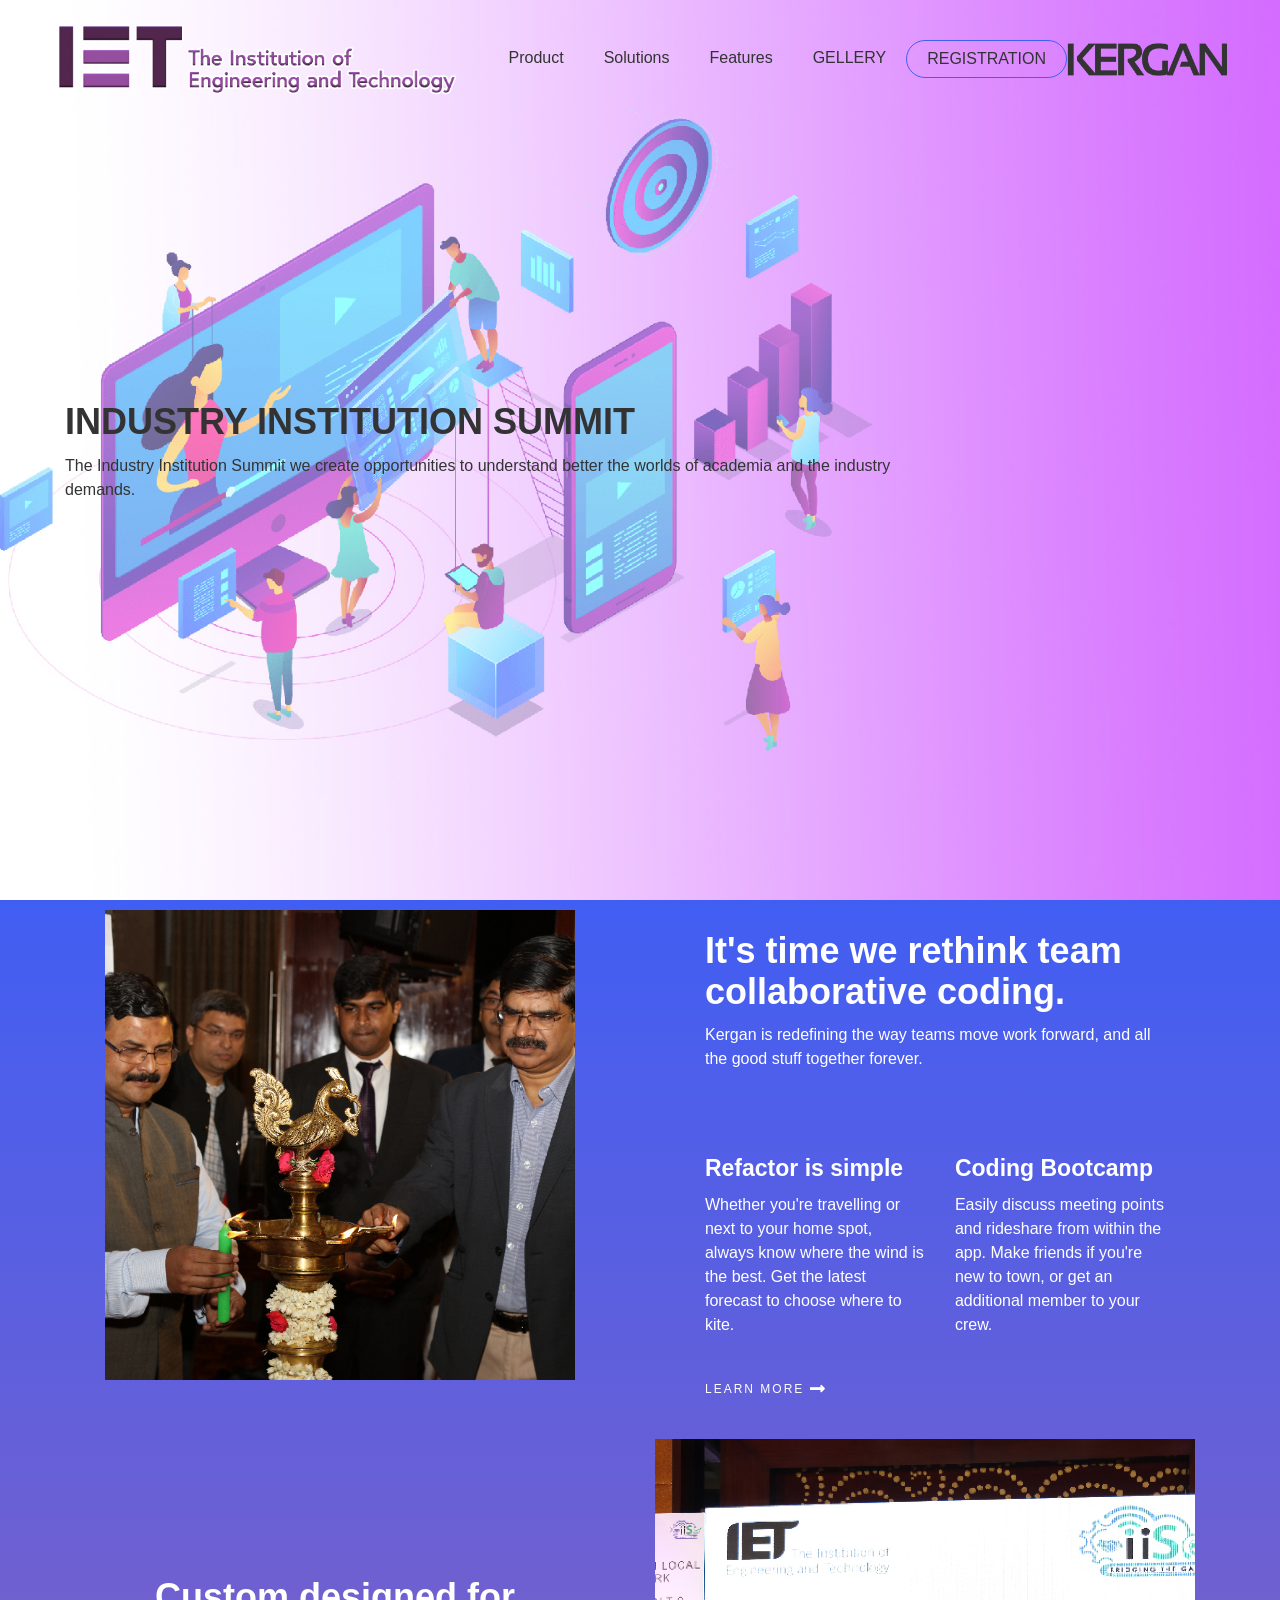
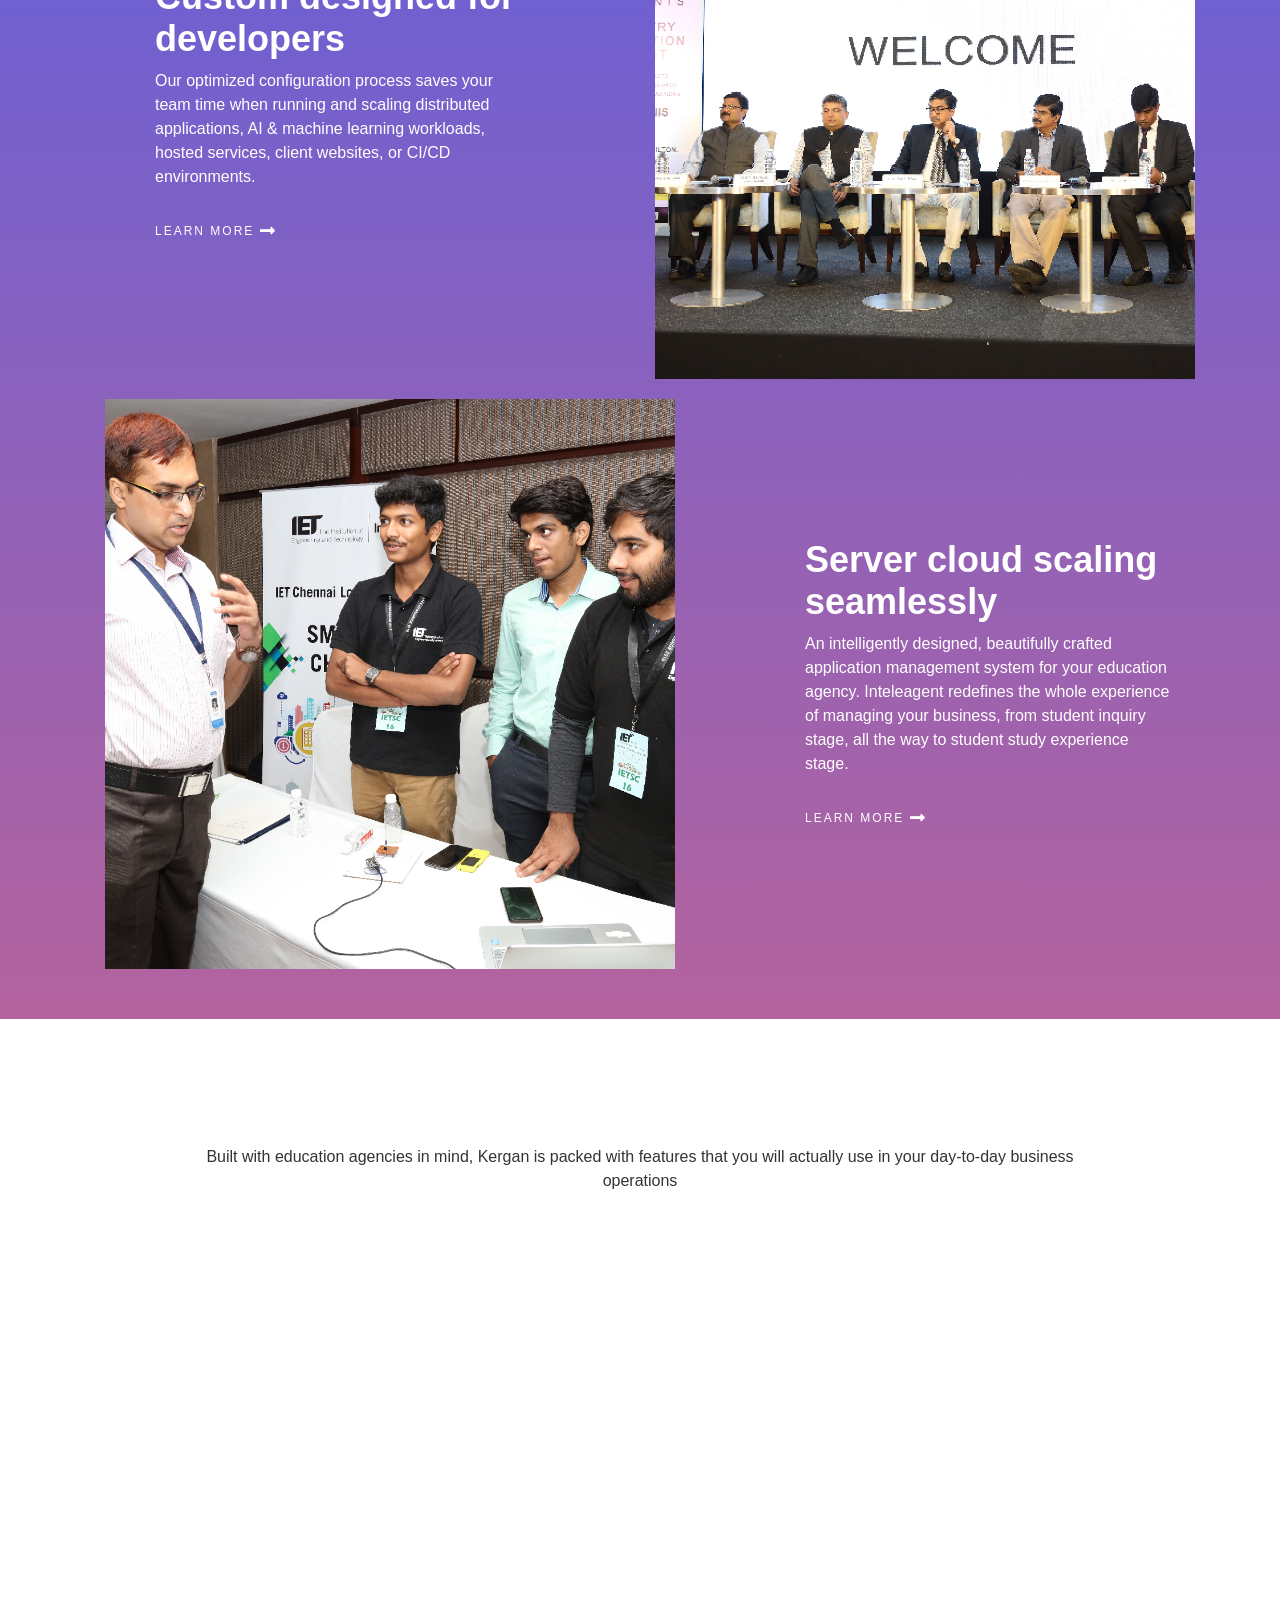
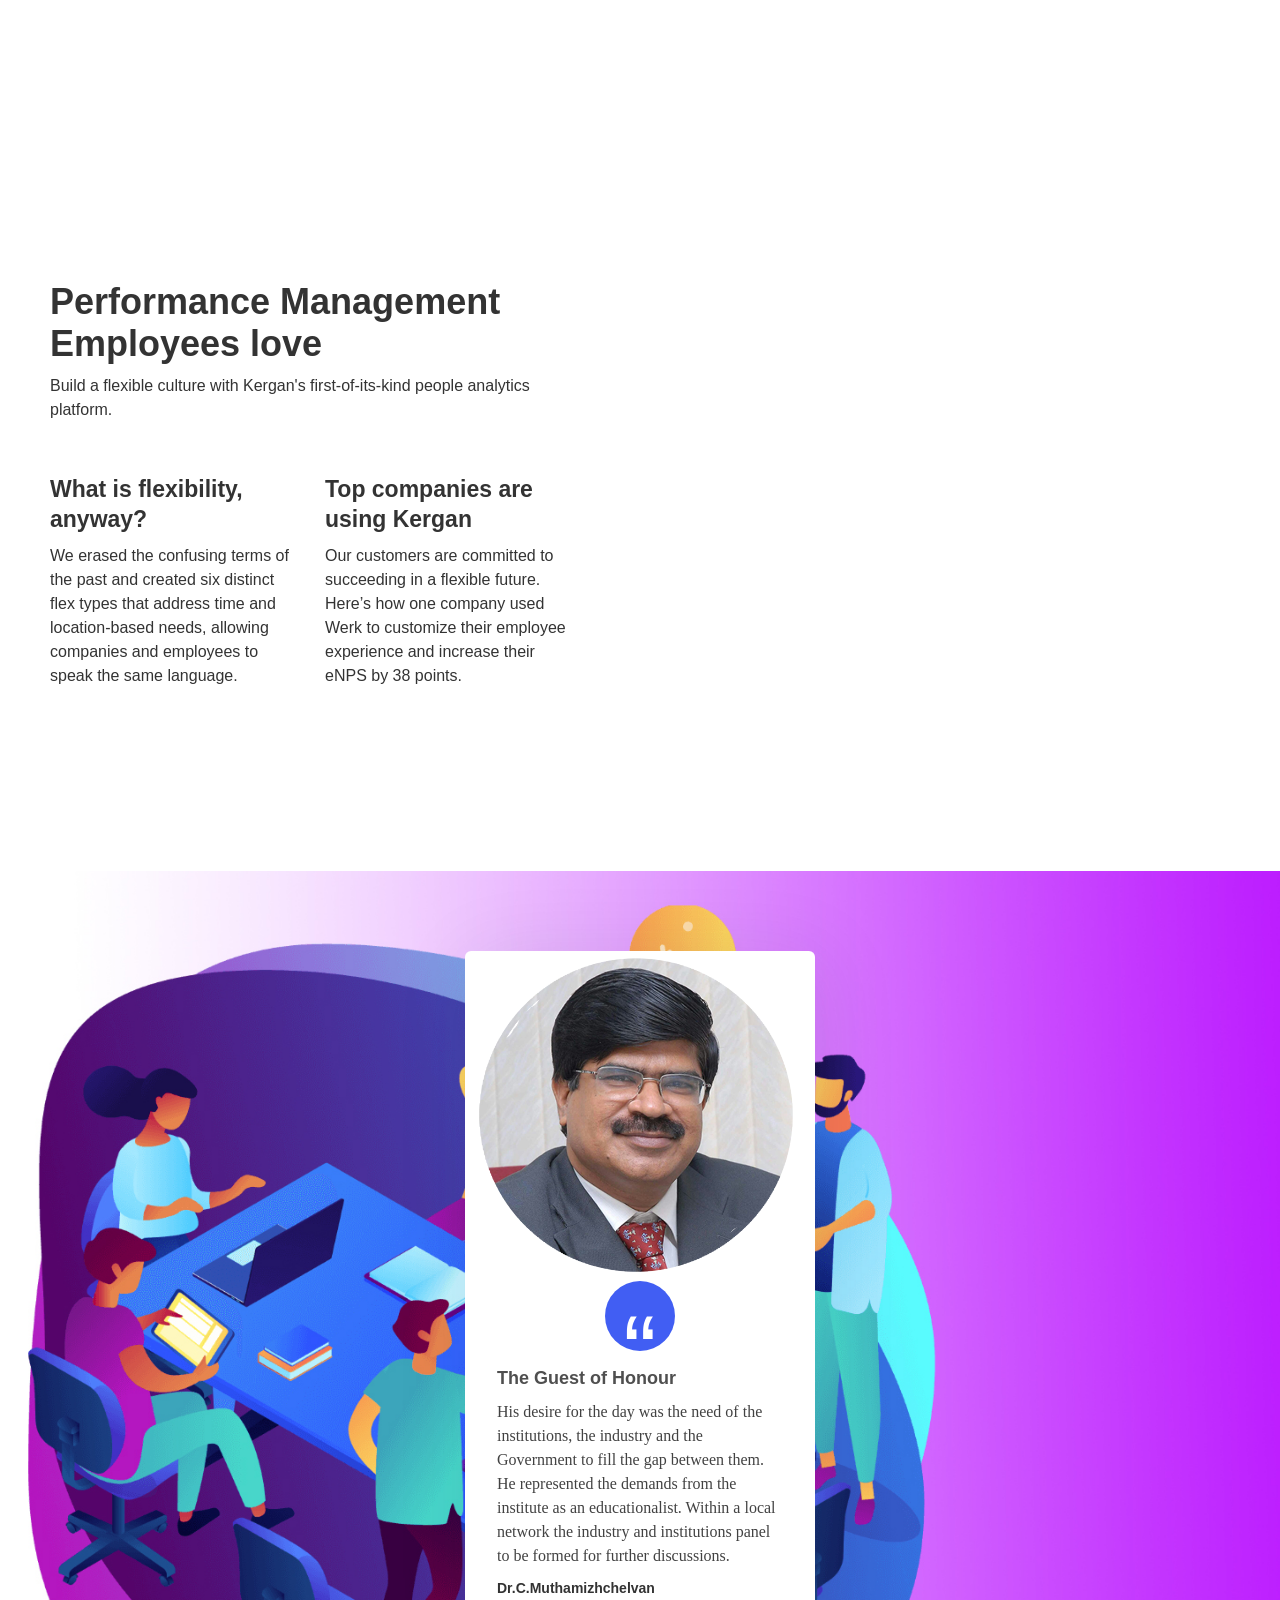
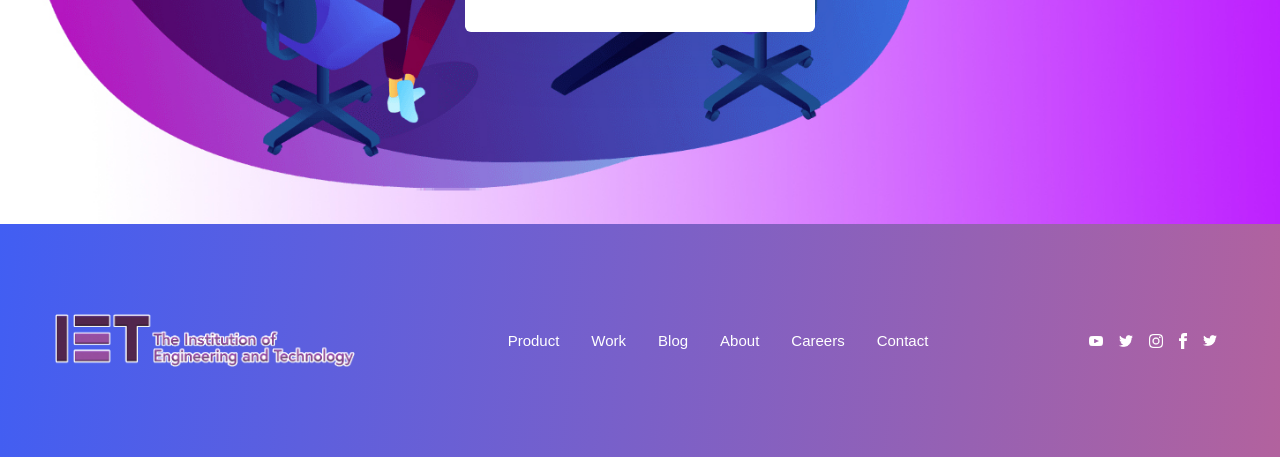
==== index.html @ 94b231b3 "first commit" ====
<!DOCTYPE html>

<html data-wf-page="5cd61efa8463a508d5af72ae" data-wf-site="5cd2467915a5c14bc27b77af">
<head>
  <meta charset="utf-8">
  <title>IIS</title>
  <meta content="Home II" property="og:title">
  <meta content="width=device-width, initial-scale=1" name="viewport">
  <meta name="description" content="Premium Onepage Theme">
  <meta name="keywords" content="Some keywords that best describes your site">
  <link href="css/normalize.css" rel="stylesheet" type="text/css">
  <link href="css/detheme.css" rel="stylesheet" type="text/css">
  <link href="css/kergan.detheme.css" rel="stylesheet" type="text/css">
  <script src="https://ajax.googleapis.com/ajax/libs/webfont/1.6.26/webfont.js" type="text/javascript"></script>
  <script type="text/javascript">WebFont.load({  google: {    families: ["Vollkorn:400,400italic,700,700italic","Montserrat:100,100italic,200,200italic,300,300italic,400,400italic,500,500italic,600,600italic,700,700italic,800,800italic,900,900italic","Merriweather:300,300italic,400,400italic,700,700italic,900,900italic","PT Sans:400,400italic,700,700italic","Roboto:regular,900"]  }});</script>
  <!-- [if lt IE 9]><script src="https://cdnjs.cloudflare.com/ajax/libs/html5shiv/3.7.3/html5shiv.min.js" type="text/javascript"></script><![endif] -->
  <script type="text/javascript">!function(o,c){var n=c.documentElement,t=" w-mod-";n.className+=t+"js",("ontouchstart"in o||o.DocumentTouch&&c instanceof DocumentTouch)&&(n.className+=t+"touch")}(window,document);</script>
  <link href="https://daks2k3a4ib2z.cloudfront.net/img/favicon.ico" rel="shortcut icon" type="image/x-icon">
  <link href="https://daks2k3a4ib2z.cloudfront.net/img/webclip.png" rel="apple-touch-icon">
</head>
<body class="body">
  <div data-collapse="medium" data-animation="default" data-duration="400" class="nav-bar w-nav">
    <div class="wrapper navbar-2 w-container">
      <div class="div-block-8"><a href="#" class="nav-logo-2 w-inline-block"><img src="images/IET.png" width="400" alt=""></a></div>
      <nav role="navigation" class="nav-menu-2 w-nav-menu"><a href="#product" class="nav-link-2 w-nav-link">Product</a><a href="#Solutions" class="nav-link-2 w-nav-link">Solutions</a><a href="#features" class="nav-link-2 w-nav-link">Features</a><a href="blog-portfolio-3-columns0.html" class="nav-link-2 w-nav-link">GELLERY</a>
        <div class="nav-cta-button-container"><a href="#contact" class="nav-link-2 border w-nav-link">REGISTRATION</a></div>
		  <a href="#" class="nav-logo-2 w-inline-block"><img src="images/logo-kergan-black.png" width="160" alt=""></a>
      </nav>
      <div class="menu-button-2 w-nav-button">
        <div class="burger-icon w-icon-nav-menu"></div>
      </div>
    </div>
  </div>
  <div class="section full-screen background-image-side">
    <div class="wrapper">
      <div class="columns column w-row">
        <div class="column herocontent w-col w-col-30">
          <h2 class="heading">INDUSTRY INSTITUTION SUMMIT<br></h2>
          <p class="short-paragraph">The Industry Institution Summit we create opportunities to understand better the
worlds of academia and the industry demands.</p>
         
        </div>
</div>
    </div>
  </div>
  <div class="div-block-9">
<div id="product" class="section less-v-margin">
    <div class="wrapper">
        <div class="row-2">
          <div class="col lg-5"><img src="images/650X6501.jpg" width="650" alt="" class="anim-b"></div>
          <div class="col lg-1"></div>
          <div class="col lg-5">
            <div class="margin-bottom">
              <h2 class="heading-2 ondark">It&#x27;s time we rethink team collaborative coding.</h2>
              <p class="ondark">Kergan is redefining the way teams move work forward, and all the good stuff together forever.</p>
            </div>
            <div class="row-2">
              <div class="col lg-6 sm-1">
                <div><img src="https://via.placeholder.com/150" width="70" alt="" class="icon">
                  <h3 class="ondark">Refactor is simple</h3>
                  <p class="ondark">Whether you&#x27;re travelling or next to your home spot, always know where the wind is the best. Get the latest forecast to choose where to kite.</p>
                </div>
              </div>
              <div class="col lg-6 sm-1">
                <div><img src="https://via.placeholder.com/150" width="70" alt="" class="icon">
                  <h3 class="ondark">Coding Bootcamp</h3>
                  <p class="ondark">Easily discuss meeting points and rideshare from within the app. Make friends if you&#x27;re new to town, or get an additional member to your crew.</p>
                </div>
              </div>
            </div>
            <div class="flex-readmore div-block-10">
              <div class="readmore ondark">Learn More</div>
              <div class="icon"><br>‍</div>
            </div>
          </div>
        </div>
      </div>
    </div>
    <div id="Solutions" class="section less-v-margin">
      <div class="wrapper">
        <div class="row-2 sm-reverse">
          <div class="col lg-1 hidden-lg-down"></div>
          <div class="col lg-4 sm-2 lg-vertical-align">
            <div class="sm-align-centre">
              <h2 class="ondark">Custom designed for developers</h2>
              <p class="margin-bottom ondark">Our optimized configuration process saves your team time when running and scaling distributed applications, AI &amp; machine learning workloads, hosted services, client websites, or CI/CD environments.</p>
            </div>
            <div class="flex-readmore">
              <div class="readmore ondark"><a href="#" class="link">Learn More</a></div>
              <div class="icon"><br>‍</div>
            </div>
          </div>
          <div class="col lg-1 hidden-lg-down"></div>
          <div class="col lg-6"><img src="images/1000x10002.jpg" width="540" alt="" ></div>
        </div>
      </div>
    </div>
    <div class="section less-v-margin">
      <div class="wrapper">
        <div class="row-2">
          <div class="col lg-6"><img src="images/1000x10001.jpg" width="625"alt="" ></div>
          <div class="col lg-1 hidden-lg-down"></div>
          <div class="col lg-4 sm-2 lg-vertical-align">
            <div class="sm-align-centre">
              <h2 class="ondark">Server cloud scaling seamlessly</h2>
              <p class="margin-bottom ondark">An intelligently designed, beautifully crafted application management system for your education agency. Inteleagent redefines the whole experience of managing your business, from student inquiry stage, all the way to student study experience stage.</p>
              <div class="flex-readmore">
                <div class="readmore ondark"><a href="#" class="link">Learn More</a></div>
                <div class="icon"><br>‍</div>
              </div>
            </div>
          </div>
        </div>
      </div>
    </div>
  </div>
  <div id="features" class="section">
    <div class="wrapper">
      <h2 data-w-id="7b5c466a-962a-8742-1d10-203f426a0c19" style="opacity:0" class="section-header withdesc">The features your business needs</h2>
      <p class="short-paragraph sectionsub">Built with education agencies in mind, Kergan is packed with features that you will actually use in your day-to-day business operations</p>
      <div class="row-2">
        <div class="col lg-4">
          <div data-w-id="7b5c466a-962a-8742-1d10-203f426a0c1d" style="opacity:0" class="margin-bottom"><img src="https://via.placeholder.com/200" width="170" alt="" class="icon">
            <h4>Visual Pipeline</h4>
            <p class="paragraph">Get an instant snapshot of the stages your applications are at. Don’t waste your time on trying to keep up and updating them.</p>
          </div>
        </div>
        <div class="col lg-4">
          <div data-w-id="7b5c466a-962a-8742-1d10-203f426a0c24" style="opacity:0" class="margin-bottom"><img src="https://via.placeholder.com/200" width="150" alt="" class="icon">
            <h4>Team Collaboration</h4>
            <p class="paragraph">Spend your time building relationships with your students and give them good reasons to choose your agency and loose the competition.</p>
          </div>
        </div>
        <div class="col lg-4">
          <div data-w-id="7b5c466a-962a-8742-1d10-203f426a0c2b" style="opacity:0" class="margin-bottom"><img src="https://via.placeholder.com/200" width="180" alt="" class="icon">
            <h4>Commision Tracking</h4>
            <p class="paragraph">Put the focus on the student. With intelligent, your education counsellors will be in sync to focus their time on increasing revenue.</p>
          </div>
        </div>
        <div class="col lg-4">
          <div data-w-id="7b5c466a-962a-8742-1d10-203f426a0c32" style="opacity:0" class="margin-bottom"><img src="https://via.placeholder.com/200" width="150" alt="" class="icon">
            <h4>User Access Role</h4>
            <p class="paragraph">Submitting an application to study, on behalf of a student, is never a short process. Give yourself a break! Keep track of vital information such as task creation/completion date &amp; time.</p>
          </div>
        </div>
        <div class="col lg-4">
          <div data-w-id="7b5c466a-962a-8742-1d10-203f426a0c39" style="opacity:0" class="margin-bottom"><img src="https://via.placeholder.com/200" width="150" alt="" class="icon">
            <h4>Useful Reports</h4>
            <p class="paragraph">It’s easy to remember your invoice due date when you have only 5 or 10 applications, but what happens when you manage 50 or 100 students?</p>
          </div>
        </div>
        <div class="col lg-4">
          <div data-w-id="7b5c466a-962a-8742-1d10-203f426a0c40" style="opacity:0" class="margin-bottom"><img src="https://via.placeholder.com/200" width="180" alt="" class="icon">
            <h4>Application Timeline</h4>
            <p class="paragraph">There are many reports out there, that only satisfy your curiosity. Not so with inteleagent. Access reports that you will actualy use in the decision making process. </p>
          </div>
        </div>
      </div>
    </div>
  </div>
  <div class="section">
    <div class="wrapper">
      <div class="row">
        <div class="columns-2 w-row">
          <div class="column-2 w-col w-col-6">
            <div class="margin-bottom">
              <h2 class="heading-2">Performance Management Employees love</h2>
              <p>Build a flexible culture with Kergan&#x27;s first-of-its-kind people analytics platform.</p>
            </div>
            <div class="row-2">
              <div class="col lg-6 sm-1">
                <div>
                  <h3>What is flexibility, anyway?</h3>
                  <p>We erased the confusing terms of the past and created six distinct flex types that address time and location-based needs, allowing companies and employees to speak the same language.</p>
                </div>
              </div>
              <div class="col lg-6 sm-1">
                <div>
                  <h3>Top companies are using Kergan</h3>
                  <p>Our customers are committed to succeeding in a flexible future. Here’s how one company used Werk to customize their employee experience and increase their eNPS by 38 points.</p>
                </div>
              </div>
            </div>
          </div>
          <div class="w-col w-col-6">
            <div data-animation="slide" data-duration="500" data-infinite="1" class="carousel w-slider">
              <div class="mask-2 w-slider-mask">
                <div class="sliders w-slide"><img src="images/900x9001.JPG" alt="" class="anim-b"></div>
                <div class="sliders w-slide"><img src="images/900x9002.JPG" alt=""></div>
                <div class="sliders w-slide"><img src="images/900x9003.JPG" alt=""></div>
                <div class="sliders w-slide"><img src="images/900x9004.JPG" alt=""></div>
              </div>
              <div class="w-slider-arrow-left"></div>
              <div class="w-slider-arrow-right"></div>
              <div class="w-slider-nav w-slider-nav-invert w-round"></div>
            </div>
          </div>
        </div>
      </div>
    </div>
  </div>
<div id="testimonials" class="section bgtestimonial">
  <div>
    <div data-delay="4000" data-animation="slide" class="slider-3 w-slider" data-autoplay="1" data-easing="ease-in-out-expo" data-hide-arrows="1" data-nav-spacing="10" data-duration="1200" data-infinite="1">
		 <div class="mask w-slider-mask">
          <div class="slide w-slide">
            <div class="container-div">
              <div class="testimonial-container">
                <div class="testimonial-content"><img src="images/guest honour.png" alt="" class="image-5">
                  <div class="quote-circle">
                    <p class="big-quote">“</p>
                  </div>
                  <h4 class="testimonial-title">The Guest of Honour</h4>
                  <p class="testimonial-text">His desire for the day was the need of the institutions, the industry and the Government to fill the gap between them. He represented the demands from the institute as an educationalist. Within a local network the industry and institutions panel to be formed for further discussions. <br></p>
                  <h5 class="heading-3">Dr.C.Muthamizhchelvan</h5>
                </div>
              </div>
            </div>
          </div>
          <div class="w-slide">
            <div class="container-div">
              <div class="testimonial-container">
                <div class="testimonial-content"><img src="images/chief guest.png" alt="" class="image-5">
                  <div class="quote-circle">
                    <p class="big-quote">“</p>
                  </div>
                  <h4 class="testimonial-title">The Chief Guest </h4>
                  <p class="testimonial-text"> He was also citing about the initiatives taken by the Government of India on various aspects like policy reforms, one market and Make in India, provision for Financial and Industrial revolution, Support for Product and Technology development, the available edges for the new startups and ecosystems. He was emphasizing that to accomplish all the above said India needs a “Digitalization “as a tag line.  <br></p>
                  <h5 class="heading-3">Dr.Sanjay Tyagi</h5>
                </div>
              </div>
            </div>
          </div>
          <div class="w-slide">
            <div class="container-div">
              <div class="testimonial-container">
                <div class="testimonial-content"><img src="images/350x3003.JPG" alt="" class="image-5">
                  <div class="quote-circle">
                    <p class="big-quote">“</p>
                  </div>
                  <h4 class="testimonial-title">3Detheme has done great job so far</h4>
                  <p class="testimonial-text">We were very impressed with the quality and speed at which tasks were accomplished. Extremely appreciative of the senior leadsership and the effectivness it has on the day to day operations of the company. <br></p>
                  <h5 class="heading-3">Mr. M. Senthll Kumar</h5>
                </div>
              </div>
            </div>
          </div>
			  <div class="w-slide">
            <div class="container-div">
              <div class="testimonial-container">
                <div class="testimonial-content"><img src="images/350x3003.JPG" alt="" class="image-5">
                  <div class="quote-circle">
                    <p class="big-quote">“</p>
                  </div>
                  <h4 class="testimonial-title">4Detheme has done great job so far</h4>
                  <p class="testimonial-text">We were very impressed with the quality and speed at which tasks were accomplished. Extremely appreciative of the senior leadsership and the effectivness it has on the day to day operations of the company. <br></p>
                  <h5 class="heading-3">Mr. M. Ravichandran</h5>
                </div>
              </div>
            </div>
          </div>
			  <div class="w-slide">
            <div class="container-div">
              <div class="testimonial-container">
                <div class="testimonial-content"><img src="images/350x3003.JPG" alt="" class="image-5">
                  <div class="quote-circle">
                    <p class="big-quote">“</p>
                  </div>
                  <h4 class="testimonial-title">5Detheme has done great job so far</h4>
                  <p class="testimonial-text">We were very impressed with the quality and speed at which tasks were accomplished. Extremely appreciative of the senior leadsership and the effectivness it has on the day to day operations of the company. <br></p>
                  <h5 class="heading-3">Mr. Joy Rajan Cheruvathoo</h5>
                </div>
              </div>
            </div>
          </div>
			 <div class="w-slide">
            <div class="container-div">
              <div class="testimonial-container">
                <div class="testimonial-content"><img src="images/350x3003.JPG" alt="" class="image-5">
                  <div class="quote-circle">
                    <p class="big-quote">“</p>
                  </div>
                  <h4 class="testimonial-title">6Detheme has done great job so far</h4>
                  <p class="testimonial-text">We were very impressed with the quality and speed at which tasks were accomplished. Extremely appreciative of the senior leadsership and the effectivness it has on the day to day operations of the company. <br></p>
                  <h5 class="heading-3">Mr. S. Srinivasan</h5>
                </div>
              </div>
            </div>
          </div>
			  <div class="w-slide">
            <div class="container-div">
              <div class="testimonial-container">
                <div class="testimonial-content"><img src="images/350x3003.JPG" alt="" class="image-5">
                  <div class="quote-circle">
                    <p class="big-quote">“</p>
                  </div>
                  <h4 class="testimonial-title">7Detheme has done great job so far</h4>
                  <p class="testimonial-text">We were very impressed with the quality and speed at which tasks were accomplished. Extremely appreciative of the senior leadsership and the effectivness it has on the day to day operations of the company. <br></p>
                  <h5 class="heading-3">Mr. Bezalel Justus</h5>
                </div>
              </div>
            </div>
          </div>
			  <div class="w-slide">
            <div class="container-div">
              <div class="testimonial-container">
                <div class="testimonial-content"><img src="images/350x3003.JPG" alt="" class="image-5">
                  <div class="quote-circle">
                    <p class="big-quote">“</p>
                  </div>
                  <h4 class="testimonial-title">8Detheme has done great job so far</h4>
                  <p class="testimonial-text">We were very impressed with the quality and speed at which tasks were accomplished. Extremely appreciative of the senior leadsership and the effectivness it has on the day to day operations of the company. <br></p>
                  <h5 class="heading-3">Mr. Ramkrishna Patra</h5>
                </div>
              </div>
            </div>
          </div>
			  <div class="w-slide">
            <div class="container-div">
              <div class="testimonial-container">
                <div class="testimonial-content"><img src="images/350x3003.JPG" alt="" class="image-5">
                  <div class="quote-circle">
                    <p class="big-quote">“</p>
                  </div>
                  <h4 class="testimonial-title">9Detheme has done great job so far</h4>
                  <p class="testimonial-text">We were very impressed with the quality and speed at which tasks were accomplished. Extremely appreciative of the senior leadsership and the effectivness it has on the day to day operations of the company. <br></p>
                  <h5 class="heading-3">Mr. Anantharaman Prakash</h5>
                </div>
              </div>
            </div>
          </div>
			  <div class="w-slide">
            <div class="container-div">
              <div class="testimonial-container">
                <div class="testimonial-content"><img src="images/350x3003.JPG" alt="" class="image-5">
                  <div class="quote-circle">
                    <p class="big-quote">“</p>
                  </div>
                  <h4 class="testimonial-title">10Detheme has done great job so far</h4>
                  <p class="testimonial-text">We were very impressed with the quality and speed at which tasks were accomplished. Extremely appreciative of the senior leadsership and the effectivness it has on the day to day operations of the company. <br></p>
                  <h5 class="heading-3">Dr. G. Janardhanan</h5>
                </div>
              </div>
            </div>
          </div>
			  <div class="w-slide">
            <div class="container-div">
              <div class="testimonial-container">
                <div class="testimonial-content"><img src="images/350x3003.JPG" alt="" class="image-5">
                  <div class="quote-circle">
                    <p class="big-quote">“</p>
                  </div>
                  <h4 class="testimonial-title">11Detheme has done great job so far</h4>
                  <p class="testimonial-text">We were very impressed with the quality and speed at which tasks were accomplished. Extremely appreciative of the senior leadsership and the effectivness it has on the day to day operations of the company. <br></p>
                  <h5 class="heading-3">Dr. R. V. Nataraj</h5>
                </div>
              </div>
            </div>
          </div>
			  <div class="w-slide">
            <div class="container-div">
              <div class="testimonial-container">
                <div class="testimonial-content"><img src="images/350x3003.JPG" alt="" class="image-5">
                  <div class="quote-circle">
                    <p class="big-quote">“</p>
                  </div>
                  <h4 class="testimonial-title">12Detheme has done great job so far</h4>
                  <p class="testimonial-text">, claimed they work on grounds of faculty flex where the faculty have space to work without monitoring by the management. Their views top down with community of practices. The faculty is well equipped with interns in industries to mentor the students better. The college works on an exclusive framework of C-concern, D-Design, I-implement, O-operate which is their mantra to success. <br></p>
                  <h5 class="heading-3">Prof. Koteswara Rao</h5>
                </div>
              </div>
            </div>
          </div>
			  <div class="w-slide">
            <div class="container-div">
              <div class="testimonial-container">
                <div class="testimonial-content"><img src="images/350x3003.JPG" alt="" class="image-5">
                  <div class="quote-circle">
                    <p class="big-quote">“</p>
                  </div>
                  <h4 class="testimonial-title">13Detheme has done great job so far</h4>
                  <p class="testimonial-text">We were very impressed with the quality and speed at which tasks were accomplished. Extremely appreciative of the senior leadsership and the effectivness it has on the day to day operations of the company. <br></p>
                  <h5 class="heading-3">Mr. Raghavan</h5>
                </div>
              </div>
            </div>
          </div>
			  <div class="w-slide">
            <div class="container-div">
              <div class="testimonial-container">
                <div class="testimonial-content"><img src="images/350x3003.JPG" alt="" class="image-5">
                  <div class="quote-circle">
                    <p class="big-quote">“</p>
                  </div>
                  <h4 class="testimonial-title">14Detheme has done great job so far</h4>
                  <p class="testimonial-text">We were very impressed with the quality and speed at which tasks were accomplished. Extremely appreciative of the senior leadsership and the effectivness it has on the day to day operations of the company. <br></p>
                  <h5 class="heading-3">Mrs. Ramya Deepak</h5>
                </div>
              </div>
            </div>
          </div>
			  <div class="w-slide">
            <div class="container-div">
              <div class="testimonial-container">
                <div class="testimonial-content"><img src="images/350x3003.JPG" alt="" class="image-5">
                  <div class="quote-circle">
                    <p class="big-quote">“</p>
                  </div>
                  <h4 class="testimonial-title">15Detheme has done great job so far</h4>
                  <p class="testimonial-text">He has been administering from 2015 on value addition and uniqueness. They have a pattern of choice based credit system, U. G specialization, is not general and based on emerging specialization. Majors are given more credits and vice versa.<br></p>
                  <h5 class="heading-3">Dr. T. V. Gopal</h5>
                </div>
              </div>
            </div>
          </div>
			  <div class="w-slide">
            <div class="container-div">
              <div class="testimonial-container">
                <div class="testimonial-content"><img src="images/350x3003.JPG" alt="" class="image-5">
                  <div class="quote-circle">
                    <p class="big-quote">“</p>
                  </div>
                  <h4 class="testimonial-title">16Detheme has done great job so far</h4>
                  <p class="testimonial-text">He feels students don't feel interns are impactful and It's just a tick on the box model. So the faculty gives insight of industries. Interdisciplinary work and visibility to work is given the main criteria Since ,coding skills is lacking in students they work on those modules more. Projects are given from first year itself along with presentation skills and neuro linguistic programmes to balance the quotient during recruitment and to satisfy the industries. <br></p>
                  <h5 class="heading-3">Dr. K. Sarukesi</h5>
                </div>
              </div>
            </div>
          </div>
			  <div class="w-slide">
            <div class="container-div">
              <div class="testimonial-container">
                <div class="testimonial-content"><img src="images/350x3003.JPG" alt="" class="image-5">
                  <div class="quote-circle">
                    <p class="big-quote">“</p>
                  </div>
                  <h4 class="testimonial-title">17Detheme has done great job so far</h4>
                  <p class="testimonial-text">. He stressed on values which is the key for success. Megatrends are changing the world, and the ways we connect with it is Nokia's game plan. They create technology to connect to the world. They have a Nokia garage in campus where faculty and students can explore.<br></p>
                  <h5 class="heading-3">Mr. Sudarshan Pitty</h5>
                </div>
              </div>
            </div>
          </div>
			  <div class="w-slide">
            <div class="container-div">
              <div class="testimonial-container">
                <div class="testimonial-content"><img src="images/350x3003.JPG" alt="" class="image-5">
                  <div class="quote-circle">
                    <p class="big-quote">“</p>
                  </div>
                  <h4 class="testimonial-title">18Detheme has done great job so far</h4>
                  <p class="testimonial-text">By explaining about what 5G could be and how augmented reality and virtual reality are a killer platform for 5G was shortlisted. As this generation has become data hungry and data traffic prevailing in India 1/10 hike of cost can be expected from 4G to 5G.  <br></p>
                  <h5 class="heading-3">Mr. Chandrasekaran Vasudevan</h5>
                </div>
              </div>
            </div>
          </div>
			  
          <div class="w-slide">
            <div class="container-div">
              <div class="testimonial-container">
                <div class="testimonial-content"><img src="images/350x3002.JPG" alt="" class="image-5">
                  <div class="quote-circle">
                    <p class="big-quote">“</p>
                  </div>
                  <h4 class="testimonial-title">21Detheme has done great job so far</h4>
                  <p class="testimonial-text">As his company stands with pride to their motto “Made in India and Made for the world" each start up wanted to follow. He wanted the students to concentrate the personal issues, have the right kind of protection with armor. Resilience has to be the core things to bounce back, students have to teach pull over push to move forward, he requested the institutions to give them compasses, not maps. <br></p>
                  <h5 class="heading-3">Mr. Rajendran Dhandapani,</h5>
                </div>
              </div>
            </div>
          </div>
        </div>
		
        <div class="hide w-slider-arrow-left">
          <div class="w-icon-slider-left"></div>
        </div>
        <div class="hide w-slider-arrow-right">
          <div class="w-icon-slider-right"></div>
        </div>
        <div class="slide-nav-2 w-slider-nav w-slider-nav-invert w-round"></div>
      </div>
    </div>
  </div>
<div class="section bggradient">
  <div class="wrapper">
      <div class="flex-horizontal-space-between footer"><a href="#" class="w-inline-block"><img src="images/IET.png" width="300" alt="" class="footer-logo"></a>
        <div class="horizontal-footer-links-container"><a href="#" class="footer-link-2 spacing">Product</a><a href="#" class="footer-link-2 spacing">Work</a><a href="#" class="footer-link-2 spacing">Blog</a><a href="#" class="footer-link-2 spacing">About</a><a href="#" class="footer-link-2 spacing">Careers</a><a href="#" class="footer-link-2 spacing">Contact</a></div>
        <div class="footer-social-links-container"><a href="#" class="footer-link-2 no-padding w-inline-block"><img src="images/iconmonstr-youtube-6.png" width="30" alt="" class="social-media-icon"></a><a href="#" class="footer-link-2 no-padding w-inline-block"><img src="images/iconmonstr-twitter-1.png" width="30" alt="" class="social-media-icon"></a><a href="#" class="footer-link-2 no-padding w-inline-block"><img src="images/iconmonstr-instagram-11.png" width="30" alt="" class="social-media-icon"></a><a href="#" class="footer-link-2 no-padding w-inline-block"><img src="images/iconmonstr-facebook-1.png" width="24" alt="" class="social-media-icon"></a><img src="images/iconmonstr-twitter-1.png" width="30" alt="" class="social-media-icon"></div>
      </div>
    </div>
  </div>
  <script src="https://d1tdp7z6w94jbb.cloudfront.net/js/jquery-3.3.1.min.js" type="text/javascript" integrity="sha256-FgpCb/KJQlLNfOu91ta32o/NMZxltwRo8QtmkMRdAu8=" crossorigin="anonymous"></script>
  <script src="js/detheme.js" type="text/javascript"></script>
  <!-- [if lte IE 9]><script src="https://cdnjs.cloudflare.com/ajax/libs/placeholders/3.0.2/placeholders.min.js"></script><![endif] -->
</body>
</html>
---- css/detheme.css ----
@font-face {
  font-family: 'webflow-icons';
  src: url("[data-uri]") format('truetype');
  font-weight: normal;
  font-style: normal;
}
[class^="w-icon-"],
[class*=" w-icon-"] {
  /* use !important to prevent issues with browser extensions that change fonts */
  font-family: 'webflow-icons' !important;
  speak: none;
  font-style: normal;
  font-weight: normal;
  font-variant: normal;
  text-transform: none;
  line-height: 1;
  /* Better Font Rendering =========== */
  -webkit-font-smoothing: antialiased;
  -moz-osx-font-smoothing: grayscale;
}
.w-icon-slider-right:before {
  content: "\e600";
}
.w-icon-slider-left:before {
  content: "\e601";
}
.w-icon-nav-menu:before {
  content: "\e602";
}
.w-icon-arrow-down:before,
.w-icon-dropdown-toggle:before {
  content: "\e603";
}
.w-icon-file-upload-remove:before {
  content: "\e900";
}
.w-icon-file-upload-icon:before {
  content: "\e903";
}
* {
  -webkit-box-sizing: border-box;
  -moz-box-sizing: border-box;
  box-sizing: border-box;
}
html {
  height: 100%;
}
body {
  margin: 0;
  min-height: 100%;
  background-color: #fff;
  font-family: Arial, sans-serif;
  font-size: 14px;
  line-height: 20px;
  color: #333;
}
img {
  max-width: 100%;
  vertical-align: middle;
  display: inline-block;
}
html.w-mod-touch * {
  background-attachment: scroll !important;
}
.w-block {
  display: block;
}
.w-inline-block {
  max-width: 100%;
  display: inline-block;
}
.w-clearfix:before,
.w-clearfix:after {
  content: " ";
  display: table;
  grid-column-start: 1;
  grid-row-start: 1;
  grid-column-end: 2;
  grid-row-end: 2;
}
.w-clearfix:after {
  clear: both;
}
.w-hidden {
  display: none;
}
.w-button {
  display: inline-block;
  padding: 9px 15px;
  background-color: #3898EC;
  color: white;
  border: 0;
  line-height: inherit;
  text-decoration: none;
  cursor: pointer;
  border-radius: 0;
}
input.w-button {
  -webkit-appearance: button;
}
html[data-w-dynpage] [data-w-cloak] {
  color: transparent !important;
}
.w-webflow-badge,
.w-webflow-badge * {
  position: static;
  left: auto;
  top: auto;
  right: auto;
  bottom: auto;
  z-index: auto;
  display: block;
  visibility: visible;
  overflow: visible;
  overflow-x: visible;
  overflow-y: visible;
  box-sizing: border-box;
  width: auto;
  height: auto;
  max-height: none;
  max-width: none;
  min-height: 0;
  min-width: 0;
  margin: 0;
  padding: 0;
  float: none;
  clear: none;
  border: 0 none transparent;
  border-radius: 0;
  background: none;
  background-image: none;
  background-position: 0% 0%;
  background-size: auto auto;
  background-repeat: repeat;
  background-origin: padding-box;
  background-clip: border-box;
  background-attachment: scroll;
  background-color: transparent;
  box-shadow: none;
  opacity: 1.0;
  transform: none;
  transition: none;
  direction: ltr;
  font-family: inherit;
  font-weight: inherit;
  color: inherit;
  font-size: inherit;
  line-height: inherit;
  font-style: inherit;
  font-variant: inherit;
  text-align: inherit;
  letter-spacing: inherit;
  text-decoration: inherit;
  text-indent: 0;
  text-transform: inherit;
  list-style-type: disc;
  text-shadow: none;
  font-smoothing: auto;
  vertical-align: baseline;
  cursor: inherit;
  white-space: inherit;
  word-break: normal;
  word-spacing: normal;
  word-wrap: normal;
}
.w-webflow-badge {
  position: fixed !important;
  display: inline-block !important;
  visibility: visible !important;
  opacity: 1 !important;
  z-index: 2147483647 !important;
  top: auto !important;
  right: 12px !important;
  bottom: 12px !important;
  left: auto !important;
  color: #AAADB0 !important;
  background-color: #fff !important;
  border-radius: 3px !important;
  padding: 6px 8px 6px 6px !important;
  font-size: 12px !important;
  opacity: 1.0 !important;
  line-height: 14px !important;
  text-decoration: none !important;
  transform: none !important;
  margin: 0 !important;
  width: auto !important;
  height: auto !important;
  overflow: visible !important;
  white-space: nowrap;
  box-shadow: 0 0 0 1px rgba(0, 0, 0, 0.1), 0px 1px 3px rgba(0, 0, 0, 0.1);
  cursor: pointer;
}
.w-webflow-badge > img {
  display: inline-block !important;
  visibility: visible !important;
  opacity: 1 !important;
  vertical-align: middle !important;
}
h1,
h2,
h3,
h4,
h5,
h6 {
  font-weight: bold;
  margin-bottom: 10px;
}
h1 {
  font-size: 38px;
  line-height: 44px;
  margin-top: 20px;
}
h2 {
  font-size: 32px;
  line-height: 36px;
  margin-top: 20px;
}
h3 {
  font-size: 24px;
  line-height: 30px;
  margin-top: 20px;
}
h4 {
  font-size: 18px;
  line-height: 24px;
  margin-top: 10px;
}
h5 {
  font-size: 14px;
  line-height: 20px;
  margin-top: 10px;
}
h6 {
  font-size: 12px;
  line-height: 18px;
  margin-top: 10px;
}
p {
  margin-top: 0;
  margin-bottom: 10px;
}
blockquote {
  margin: 0 0 10px 0;
  padding: 10px 20px;
  border-left: 5px solid #E2E2E2;
  font-size: 18px;
  line-height: 22px;
}
figure {
  margin: 0;
  margin-bottom: 10px;
}
figcaption {
  margin-top: 5px;
  text-align: center;
}
ul,
ol {
  margin-top: 0px;
  margin-bottom: 10px;
  padding-left: 40px;
}
.w-list-unstyled {
  padding-left: 0;
  list-style: none;
}
.w-embed:before,
.w-embed:after {
  content: " ";
  display: table;
  grid-column-start: 1;
  grid-row-start: 1;
  grid-column-end: 2;
  grid-row-end: 2;
}
.w-embed:after {
  clear: both;
}
.w-video {
  width: 100%;
  position: relative;
  padding: 0;
}
.w-video iframe,
.w-video object,
.w-video embed {
  position: absolute;
  top: 0;
  left: 0;
  width: 100%;
  height: 100%;
}
fieldset {
  padding: 0;
  margin: 0;
  border: 0;
}
button,
html input[type="button"],
input[type="reset"] {
  border: 0;
  cursor: pointer;
  -webkit-appearance: button;
}
.w-form {
  margin: 0 0 15px;
}
.w-form-done {
  display: none;
  padding: 20px;
  text-align: center;
  background-color: #dddddd;
}
.w-form-fail {
  display: none;
  margin-top: 10px;
  padding: 10px;
  background-color: #ffdede;
}
label {
  display: block;
  margin-bottom: 5px;
  font-weight: bold;
}
.w-input,
.w-select {
  display: block;
  width: 100%;
  height: 38px;
  padding: 8px 12px;
  margin-bottom: 10px;
  font-size: 14px;
  line-height: 1.428571429;
  color: #333333;
  vertical-align: middle;
  background-color: #ffffff;
  border: 1px solid #cccccc;
}
.w-input:-moz-placeholder,
.w-select:-moz-placeholder {
  color: #999;
}
.w-input::-moz-placeholder,
.w-select::-moz-placeholder {
  color: #999;
  opacity: 1;
}
.w-input:-ms-input-placeholder,
.w-select:-ms-input-placeholder {
  color: #999;
}
.w-input::-webkit-input-placeholder,
.w-select::-webkit-input-placeholder {
  color: #999;
}
.w-input:focus,
.w-select:focus {
  border-color: #3898EC;
  outline: 0;
}
.w-input[disabled],
.w-select[disabled],
.w-input[readonly],
.w-select[readonly],
fieldset[disabled] .w-input,
fieldset[disabled] .w-select {
  cursor: not-allowed;
  background-color: #eeeeee;
}
textarea.w-input,
textarea.w-select {
  height: auto;
}
.w-select {
  background-color: #f3f3f3;
}
.w-select[multiple] {
  height: auto;
}
.w-form-label {
  display: inline-block;
  cursor: pointer;
  font-weight: normal;
  margin-bottom: 0px;
}
.w-checkbox,
.w-radio {
  display: block;
  margin-bottom: 5px;
  padding-left: 20px;
}
.w-checkbox:before,
.w-radio:before,
.w-checkbox:after,
.w-radio:after {
  content: " ";
  display: table;
  grid-column-start: 1;
  grid-row-start: 1;
  grid-column-end: 2;
  grid-row-end: 2;
}
.w-checkbox:after,
.w-radio:after {
  clear: both;
}
.w-checkbox-input,
.w-radio-input {
  margin: 4px 0 0;
  margin-top: 1px \9;
  line-height: normal;
  float: left;
  margin-left: -20px;
}
.w-radio-input {
  margin-top: 3px;
}
.w-file-upload {
  display: block;
  margin-bottom: 10px;
}
.w-file-upload-input {
  width: 0.1px;
  height: 0.1px;
  opacity: 0;
  overflow: hidden;
  position: absolute;
  z-index: -100;
}
.w-file-upload-default,
.w-file-upload-uploading,
.w-file-upload-success {
  display: inline-block;
  color: #333333;
}
.w-file-upload-error {
  display: block;
  margin-top: 10px;
}
.w-file-upload-default.w-hidden,
.w-file-upload-uploading.w-hidden,
.w-file-upload-error.w-hidden,
.w-file-upload-success.w-hidden {
  display: none;
}
.w-file-upload-uploading-btn {
  display: flex;
  font-size: 14px;
  font-weight: normal;
  cursor: pointer;
  margin: 0;
  padding: 8px 12px;
  border: 1px solid #cccccc;
  background-color: #fafafa;
}
.w-file-upload-file {
  display: flex;
  flex-grow: 1;
  justify-content: space-between;
  margin: 0;
  padding: 8px 9px 8px 11px;
  border: 1px solid #cccccc;
  background-color: #fafafa;
}
.w-file-upload-file-name {
  font-size: 14px;
  font-weight: normal;
  display: block;
}
.w-file-remove-link {
  margin-top: 3px;
  margin-left: 10px;
  width: auto;
  height: auto;
  padding: 3px;
  display: block;
  cursor: pointer;
}
.w-icon-file-upload-remove {
  margin: auto;
  font-size: 10px;
}
.w-file-upload-error-msg {
  display: inline-block;
  color: #ea384c;
  padding: 2px 0;
}
.w-file-upload-info {
  display: inline-block;
  line-height: 38px;
  padding: 0 12px;
}
.w-file-upload-label {
  display: inline-block;
  font-size: 14px;
  font-weight: normal;
  cursor: pointer;
  margin: 0;
  padding: 8px 12px;
  border: 1px solid #cccccc;
  background-color: #fafafa;
}
.w-icon-file-upload-icon,
.w-icon-file-upload-uploading {
  display: inline-block;
  margin-right: 8px;
  width: 20px;
}
.w-icon-file-upload-uploading {
  height: 20px;
}
.w-container {
  margin-left: auto;
  margin-right: auto;
  max-width: 940px;
}
.w-container:before,
.w-container:after {
  content: " ";
  display: table;
  grid-column-start: 1;
  grid-row-start: 1;
  grid-column-end: 2;
  grid-row-end: 2;
}
.w-container:after {
  clear: both;
}
.w-container .w-row {
  margin-left: -10px;
  margin-right: -10px;
}
.w-row:before,
.w-row:after {
  content: " ";
  display: table;
  grid-column-start: 1;
  grid-row-start: 1;
  grid-column-end: 2;
  grid-row-end: 2;
}
.w-row:after {
  clear: both;
}
.w-row .w-row {
  margin-left: 0;
  margin-right: 0;
}
.w-col {
  position: relative;
  float: left;
  width: 100%;
  min-height: 1px;
  padding-left: 10px;
  padding-right: 10px;
}
.w-col .w-col {
  padding-left: 0;
  padding-right: 0;
}
.w-col-1 {
  width: 8.33333333%;
}
.w-col-2 {
  width: 16.66666667%;
}
.w-col-3 {
  width: 25%;
}
.w-col-4 {
  width: 33.33333333%;
}
.w-col-5 {
  width: 41.66666667%;
}
.w-col-6 {
  width: 50%;
}
.w-col-7 {
  width: 58.33333333%;
}
.w-col-8 {
  width: 66.66666667%;
}
.w-col-9 {
  width: 75%;
}
.w-col-10 {
  width: 83.33333333%;
}
.w-col-11 {
  width: 91.66666667%;
}
.w-col-12 {
  width: 100%;
}
.w-hidden-main {
  display: none !important;
}
@media screen and (max-width: 991px) {
  .w-container {
    max-width: 728px;
  }
  .w-hidden-main {
    display: inherit !important;
  }
  .w-hidden-medium {
    display: none !important;
  }
  .w-col-medium-1 {
    width: 8.33333333%;
  }
  .w-col-medium-2 {
    width: 16.66666667%;
  }
  .w-col-medium-3 {
    width: 25%;
  }
  .w-col-medium-4 {
    width: 33.33333333%;
  }
  .w-col-medium-5 {
    width: 41.66666667%;
  }
  .w-col-medium-6 {
    width: 50%;
  }
  .w-col-medium-7 {
    width: 58.33333333%;
  }
  .w-col-medium-8 {
    width: 66.66666667%;
  }
  .w-col-medium-9 {
    width: 75%;
  }
  .w-col-medium-10 {
    width: 83.33333333%;
  }
  .w-col-medium-11 {
    width: 91.66666667%;
  }
  .w-col-medium-12 {
    width: 100%;
  }
  .w-col-stack {
    width: 100%;
    left: auto;
    right: auto;
  }
}
@media screen and (max-width: 767px) {
  .w-hidden-main {
    display: inherit !important;
  }
  .w-hidden-medium {
    display: inherit !important;
  }
  .w-hidden-small {
    display: none !important;
  }
  .w-row,
  .w-container .w-row {
    margin-left: 0;
    margin-right: 0;
  }
  .w-col {
    width: 100%;
    left: auto;
    right: auto;
  }
  .w-col-small-1 {
    width: 8.33333333%;
  }
  .w-col-small-2 {
    width: 16.66666667%;
  }
  .w-col-small-3 {
    width: 25%;
  }
  .w-col-small-4 {
    width: 33.33333333%;
  }
  .w-col-small-5 {
    width: 41.66666667%;
  }
  .w-col-small-6 {
    width: 50%;
  }
  .w-col-small-7 {
    width: 58.33333333%;
  }
  .w-col-small-8 {
    width: 66.66666667%;
  }
  .w-col-small-9 {
    width: 75%;
  }
  .w-col-small-10 {
    width: 83.33333333%;
  }
  .w-col-small-11 {
    width: 91.66666667%;
  }
  .w-col-small-12 {
    width: 100%;
  }
}
@media screen and (max-width: 479px) {
  .w-container {
    max-width: none;
  }
  .w-hidden-main {
    display: inherit !important;
  }
  .w-hidden-medium {
    display: inherit !important;
  }
  .w-hidden-small {
    display: inherit !important;
  }
  .w-hidden-tiny {
    display: none !important;
  }
  .w-col {
    width: 100%;
  }
  .w-col-tiny-1 {
    width: 8.33333333%;
  }
  .w-col-tiny-2 {
    width: 16.66666667%;
  }
  .w-col-tiny-3 {
    width: 25%;
  }
  .w-col-tiny-4 {
    width: 33.33333333%;
  }
  .w-col-tiny-5 {
    width: 41.66666667%;
  }
  .w-col-tiny-6 {
    width: 50%;
  }
  .w-col-tiny-7 {
    width: 58.33333333%;
  }
  .w-col-tiny-8 {
    width: 66.66666667%;
  }
  .w-col-tiny-9 {
    width: 75%;
  }
  .w-col-tiny-10 {
    width: 83.33333333%;
  }
  .w-col-tiny-11 {
    width: 91.66666667%;
  }
  .w-col-tiny-12 {
    width: 100%;
  }
}
.w-widget {
  position: relative;
}
.w-widget-map {
  width: 100%;
  height: 400px;
}
.w-widget-map label {
  width: auto;
  display: inline;
}
.w-widget-map img {
  max-width: inherit;
}
.w-widget-map .gm-style-iw {
  text-align: center;
}
.w-widget-map .gm-style-iw > button {
  display: none !important;
}
.w-widget-twitter {
  overflow: hidden;
}
.w-widget-twitter-count-shim {
  display: inline-block;
  vertical-align: top;
  position: relative;
  width: 28px;
  height: 20px;
  text-align: center;
  background: white;
  border: #758696 solid 1px;
  border-radius: 3px;
}
.w-widget-twitter-count-shim * {
  pointer-events: none;
  -webkit-user-select: none;
  -moz-user-select: none;
  -ms-user-select: none;
  user-select: none;
}
.w-widget-twitter-count-shim .w-widget-twitter-count-inner {
  position: relative;
  font-size: 15px;
  line-height: 12px;
  text-align: center;
  color: #999;
  font-family: serif;
}
.w-widget-twitter-count-shim .w-widget-twitter-count-clear {
  position: relative;
  display: block;
}
.w-widget-twitter-count-shim.w--large {
  width: 36px;
  height: 28px;
  margin-left: 7px;
}
.w-widget-twitter-count-shim.w--large .w-widget-twitter-count-inner {
  font-size: 18px;
  line-height: 18px;
}
.w-widget-twitter-count-shim:not(.w--vertical) {
  margin-left: 5px;
  margin-right: 8px;
}
.w-widget-twitter-count-shim:not(.w--vertical).w--large {
  margin-left: 6px;
}
.w-widget-twitter-count-shim:not(.w--vertical):before,
.w-widget-twitter-count-shim:not(.w--vertical):after {
  top: 50%;
  left: 0;
  border: solid transparent;
  content: " ";
  height: 0;
  width: 0;
  position: absolute;
  pointer-events: none;
}
.w-widget-twitter-count-shim:not(.w--vertical):before {
  border-color: rgba(117, 134, 150, 0);
  border-right-color: #5d6c7b;
  border-width: 4px;
  margin-left: -9px;
  margin-top: -4px;
}
.w-widget-twitter-count-shim:not(.w--vertical).w--large:before {
  border-width: 5px;
  margin-left: -10px;
  margin-top: -5px;
}
.w-widget-twitter-count-shim:not(.w--vertical):after {
  border-color: rgba(255, 255, 255, 0);
  border-right-color: white;
  border-width: 4px;
  margin-left: -8px;
  margin-top: -4px;
}
.w-widget-twitter-count-shim:not(.w--vertical).w--large:after {
  border-width: 5px;
  margin-left: -9px;
  margin-top: -5px;
}
.w-widget-twitter-count-shim.w--vertical {
  width: 61px;
  height: 33px;
  margin-bottom: 8px;
}
.w-widget-twitter-count-shim.w--vertical:before,
.w-widget-twitter-count-shim.w--vertical:after {
  top: 100%;
  left: 50%;
  border: solid transparent;
  content: " ";
  height: 0;
  width: 0;
  position: absolute;
  pointer-events: none;
}
.w-widget-twitter-count-shim.w--vertical:before {
  border-color: rgba(117, 134, 150, 0);
  border-top-color: #5d6c7b;
  border-width: 5px;
  margin-left: -5px;
}
.w-widget-twitter-count-shim.w--vertical:after {
  border-color: rgba(255, 255, 255, 0);
  border-top-color: white;
  border-width: 4px;
  margin-left: -4px;
}
.w-widget-twitter-count-shim.w--vertical .w-widget-twitter-count-inner {
  font-size: 18px;
  line-height: 22px;
}
.w-widget-twitter-count-shim.w--vertical.w--large {
  width: 76px;
}
.w-widget-gplus {
  overflow: hidden;
}
.w-background-video {
  position: relative;
  overflow: hidden;
  height: 500px;
  color: white;
}
.w-background-video > video {
  background-size: cover;
  background-position: 50% 50%;
  position: absolute;
  right: -100%;
  bottom: -100%;
  top: -100%;
  left: -100%;
  margin: auto;
  min-width: 100%;
  min-height: 100%;
  z-index: -100;
}
.w-background-video > video::-webkit-media-controls-start-playback-button {
  display: none !important;
  -webkit-appearance: none;
}
.w-slider {
  position: relative;
  height: 300px;
  text-align: center;
  background: #dddddd;
  clear: both;
  -webkit-tap-highlight-color: rgba(0, 0, 0, 0);
  tap-highlight-color: rgba(0, 0, 0, 0);
}
.w-slider-mask {
  position: relative;
  display: block;
  overflow: hidden;
  z-index: 1;
  left: 0;
  right: 0;
  height: 100%;
  white-space: nowrap;
}
.w-slide {
  position: relative;
  display: inline-block;
  vertical-align: top;
  width: 100%;
  height: 100%;
  white-space: normal;
  text-align: left;
}
.w-slider-nav {
  position: absolute;
  z-index: 2;
  top: auto;
  right: 0;
  bottom: 0;
  left: 0;
  margin: auto;
  padding-top: 10px;
  height: 40px;
  text-align: center;
  -webkit-tap-highlight-color: rgba(0, 0, 0, 0);
  tap-highlight-color: rgba(0, 0, 0, 0);
}
.w-slider-nav.w-round > div {
  border-radius: 100%;
}
.w-slider-nav.w-num > div {
  width: auto;
  height: auto;
  padding: 0.2em 0.5em;
  font-size: inherit;
  line-height: inherit;
}
.w-slider-nav.w-shadow > div {
  box-shadow: 0 0 3px rgba(51, 51, 51, 0.4);
}
.w-slider-nav-invert {
  color: #fff;
}
.w-slider-nav-invert > div {
  background-color: rgba(34, 34, 34, 0.4);
}
.w-slider-nav-invert > div.w-active {
  background-color: #222;
}
.w-slider-dot {
  position: relative;
  display: inline-block;
  width: 1em;
  height: 1em;
  background-color: rgba(255, 255, 255, 0.4);
  cursor: pointer;
  margin: 0 3px 0.5em;
  transition: background-color 100ms, color 100ms;
}
.w-slider-dot.w-active {
  background-color: #fff;
}
.w-slider-arrow-left,
.w-slider-arrow-right {
  position: absolute;
  width: 80px;
  top: 0;
  right: 0;
  bottom: 0;
  left: 0;
  margin: auto;
  cursor: pointer;
  overflow: hidden;
  color: white;
  font-size: 40px;
  -webkit-tap-highlight-color: rgba(0, 0, 0, 0);
  tap-highlight-color: rgba(0, 0, 0, 0);
  -webkit-user-select: none;
  -moz-user-select: none;
  -ms-user-select: none;
  user-select: none;
}
.w-slider-arrow-left [class^="w-icon-"],
.w-slider-arrow-right [class^="w-icon-"],
.w-slider-arrow-left [class*=" w-icon-"],
.w-slider-arrow-right [class*=" w-icon-"] {
  position: absolute;
}
.w-slider-arrow-left {
  z-index: 3;
  right: auto;
}
.w-slider-arrow-right {
  z-index: 4;
  left: auto;
}
.w-icon-slider-left,
.w-icon-slider-right {
  top: 0;
  right: 0;
  bottom: 0;
  left: 0;
  margin: auto;
  width: 1em;
  height: 1em;
}
.w-dropdown {
  display: inline-block;
  position: relative;
  text-align: left;
  margin-left: auto;
  margin-right: auto;
  z-index: 900;
}
.w-dropdown-btn,
.w-dropdown-toggle,
.w-dropdown-link {
  position: relative;
  vertical-align: top;
  text-decoration: none;
  color: #222222;
  padding: 20px;
  text-align: left;
  margin-left: auto;
  margin-right: auto;
  white-space: nowrap;
}
.w-dropdown-toggle {
  -webkit-user-select: none;
  -moz-user-select: none;
  -ms-user-select: none;
  user-select: none;
  display: inline-block;
  cursor: pointer;
  padding-right: 40px;
}
.w-icon-dropdown-toggle {
  position: absolute;
  top: 0;
  right: 0;
  bottom: 0;
  margin: auto;
  margin-right: 20px;
  width: 1em;
  height: 1em;
}
.w-dropdown-list {
  position: absolute;
  background: #dddddd;
  display: none;
  min-width: 100%;
}
.w-dropdown-list.w--open {
  display: block;
}
.w-dropdown-link {
  padding: 10px 20px;
  display: block;
  color: #222222;
}
.w-dropdown-link.w--current {
  color: #0082f3;
}
.w-nav[data-collapse="all"] .w-dropdown,
.w-nav[data-collapse="all"] .w-dropdown-toggle {
  display: block;
}
.w-nav[data-collapse="all"] .w-dropdown-list {
  position: static;
}
@media screen and (max-width: 991px) {
  .w-nav[data-collapse="medium"] .w-dropdown,
  .w-nav[data-collapse="medium"] .w-dropdown-toggle {
    display: block;
  }
  .w-nav[data-collapse="medium"] .w-dropdown-list {
    position: static;
  }
}
@media screen and (max-width: 767px) {
  .w-nav[data-collapse="small"] .w-dropdown,
  .w-nav[data-collapse="small"] .w-dropdown-toggle {
    display: block;
  }
  .w-nav[data-collapse="small"] .w-dropdown-list {
    position: static;
  }
  .w-nav-brand {
    padding-left: 10px;
  }
}
@media screen and (max-width: 479px) {
  .w-nav[data-collapse="tiny"] .w-dropdown,
  .w-nav[data-collapse="tiny"] .w-dropdown-toggle {
    display: block;
  }
  .w-nav[data-collapse="tiny"] .w-dropdown-list {
    position: static;
  }
}
/**
 * ## Note
 * Safari (on both iOS and OS X) does not handle viewport units (vh, vw) well.
 * For example percentage units do not work on descendants of elements that
 * have any dimensions expressed in viewport units. It also doesn’t handle them at
 * all in `calc()`.
 */
/**
 * Wrapper around all lightbox elements
 *
 * 1. Since the lightbox can receive focus, IE also gives it an outline.
 * 2. Fixes flickering on Chrome when a transition is in progress
 *    underneath the lightbox.
 */
.w-lightbox-backdrop {
  color: #000;
  cursor: auto;
  font-family: serif;
  font-size: medium;
  font-style: normal;
  font-variant: normal;
  font-weight: normal;
  letter-spacing: normal;
  line-height: normal;
  list-style: disc;
  text-align: start;
  text-indent: 0;
  text-shadow: none;
  text-transform: none;
  visibility: visible;
  white-space: normal;
  word-break: normal;
  word-spacing: normal;
  word-wrap: normal;
  position: fixed;
  top: 0;
  right: 0;
  bottom: 0;
  left: 0;
  color: #fff;
  font-family: "Helvetica Neue", Helvetica, Ubuntu, "Segoe UI", Verdana, sans-serif;
  font-size: 17px;
  line-height: 1.2;
  font-weight: 300;
  text-align: center;
  background: rgba(0, 0, 0, 0.9);
  z-index: 2000;
  outline: 0;
  /* 1 */
  opacity: 0;
  -webkit-user-select: none;
  -moz-user-select: none;
  -ms-user-select: none;
  -webkit-tap-highlight-color: transparent;
  -webkit-transform: translate(0, 0);
  /* 2 */
}
/**
 * Neat trick to bind the rubberband effect to our canvas instead of the whole
 * document on iOS. It also prevents a bug that causes the document underneath to scroll.
 */
.w-lightbox-backdrop,
.w-lightbox-container {
  height: 100%;
  overflow: auto;
  -webkit-overflow-scrolling: touch;
}
.w-lightbox-content {
  position: relative;
  height: 100vh;
  overflow: hidden;
}
.w-lightbox-view {
  position: absolute;
  width: 100vw;
  height: 100vh;
  opacity: 0;
}
.w-lightbox-view:before {
  content: "";
  height: 100vh;
}
/* .w-lightbox-content */
.w-lightbox-group,
.w-lightbox-group .w-lightbox-view,
.w-lightbox-group .w-lightbox-view:before {
  height: 86vh;
}
.w-lightbox-frame,
.w-lightbox-view:before {
  display: inline-block;
  vertical-align: middle;
}
/*
 * 1. Remove default margin set by user-agent on the <figure> element.
 */
.w-lightbox-figure {
  position: relative;
  margin: 0;
  /* 1 */
}
.w-lightbox-group .w-lightbox-figure {
  cursor: pointer;
}
/**
 * IE adds image dimensions as width and height attributes on the IMG tag,
 * but we need both width and height to be set to auto to enable scaling.
 */
.w-lightbox-img {
  width: auto;
  height: auto;
  max-width: none;
}
/**
 * 1. Reset if style is set by user on "All Images"
 */
.w-lightbox-image {
  display: block;
  float: none;
  /* 1 */
  max-width: 100vw;
  max-height: 100vh;
}
.w-lightbox-group .w-lightbox-image {
  max-height: 86vh;
}
.w-lightbox-caption {
  position: absolute;
  right: 0;
  bottom: 0;
  left: 0;
  padding: .5em 1em;
  background: rgba(0, 0, 0, 0.4);
  text-align: left;
  text-overflow: ellipsis;
  white-space: nowrap;
  overflow: hidden;
}
.w-lightbox-embed {
  position: absolute;
  top: 0;
  right: 0;
  bottom: 0;
  left: 0;
  width: 100%;
  height: 100%;
}
.w-lightbox-control {
  position: absolute;
  top: 0;
  width: 4em;
  background-size: 24px;
  background-repeat: no-repeat;
  background-position: center;
  cursor: pointer;
  -webkit-transition: all .3s;
  transition: all .3s;
}
.w-lightbox-left {
  display: none;
  bottom: 0;
  left: 0;
  /* <svg xmlns="http://www.w3.org/2000/svg" viewBox="-20 0 24 40" width="24" height="40"><g transform="rotate(45)"><path d="m0 0h5v23h23v5h-28z" opacity=".4"/><path d="m1 1h3v23h23v3h-26z" fill="#fff"/></g></svg> */
  background-image: url("[data-uri]");
}
.w-lightbox-right {
  display: none;
  right: 0;
  bottom: 0;
  /* <svg xmlns="http://www.w3.org/2000/svg" viewBox="-4 0 24 40" width="24" height="40"><g transform="rotate(45)"><path d="m0-0h28v28h-5v-23h-23z" opacity=".4"/><path d="m1 1h26v26h-3v-23h-23z" fill="#fff"/></g></svg> */
  background-image: url("[data-uri]");
}
/*
 * Without specifying the with and height inside the SVG, all versions of IE render the icon too small.
 * The bug does not seem to manifest itself if the elements are tall enough such as the above arrows.
 * (http://stackoverflow.com/questions/16092114/background-size-differs-in-internet-explorer)
 */
.w-lightbox-close {
  right: 0;
  height: 2.6em;
  /* <svg xmlns="http://www.w3.org/2000/svg" viewBox="-4 0 18 17" width="18" height="17"><g transform="rotate(45)"><path d="m0 0h7v-7h5v7h7v5h-7v7h-5v-7h-7z" opacity=".4"/><path d="m1 1h7v-7h3v7h7v3h-7v7h-3v-7h-7z" fill="#fff"/></g></svg> */
  background-image: url("[data-uri]");
  background-size: 18px;
}
/**
 * 1. All IE versions add extra space at the bottom without this.
 */
.w-lightbox-strip {
  position: absolute;
  bottom: 0;
  left: 0;
  right: 0;
  padding: 0 1vh;
  line-height: 0;
  /* 1 */
  white-space: nowrap;
  overflow-x: auto;
  overflow-y: hidden;
}
/*
 * 1. We use content-box to avoid having to do `width: calc(10vh + 2vw)`
 *    which doesn’t work in Safari anyway.
 * 2. Chrome renders images pixelated when switching to GPU. Making sure
 *    the parent is also rendered on the GPU (by setting translate3d for
 *    example) fixes this behavior.
 */
.w-lightbox-item {
  display: inline-block;
  width: 10vh;
  padding: 2vh 1vh;
  box-sizing: content-box;
  /* 1 */
  cursor: pointer;
  -webkit-transform: translate3d(0, 0, 0);
  /* 2 */
}
.w-lightbox-active {
  opacity: .3;
}
.w-lightbox-thumbnail {
  position: relative;
  height: 10vh;
  background: #222;
  overflow: hidden;
}
.w-lightbox-thumbnail-image {
  position: absolute;
  top: 0;
  left: 0;
}
.w-lightbox-thumbnail .w-lightbox-tall {
  top: 50%;
  width: 100%;
  -webkit-transform: translate(0, -50%);
  -ms-transform: translate(0, -50%);
  transform: translate(0, -50%);
}
.w-lightbox-thumbnail .w-lightbox-wide {
  left: 50%;
  height: 100%;
  -webkit-transform: translate(-50%, 0);
  -ms-transform: translate(-50%, 0);
  transform: translate(-50%, 0);
}
/*
 * Spinner
 *
 * Absolute pixel values are used to avoid rounding errors that would cause
 * the white spinning element to be misaligned with the track.
 */
.w-lightbox-spinner {
  position: absolute;
  top: 50%;
  left: 50%;
  box-sizing: border-box;
  width: 40px;
  height: 40px;
  margin-top: -20px;
  margin-left: -20px;
  border: 5px solid rgba(0, 0, 0, 0.4);
  border-radius: 50%;
  -webkit-animation: spin .8s infinite linear;
  animation: spin .8s infinite linear;
}
.w-lightbox-spinner:after {
  content: "";
  position: absolute;
  top: -4px;
  right: -4px;
  bottom: -4px;
  left: -4px;
  border: 3px solid transparent;
  border-bottom-color: #fff;
  border-radius: 50%;
}
/*
 * Utility classes
 */
.w-lightbox-hide {
  display: none;
}
.w-lightbox-noscroll {
  overflow: hidden;
}
@media (min-width: 768px) {
  .w-lightbox-content {
    height: 96vh;
    margin-top: 2vh;
  }
  .w-lightbox-view,
  .w-lightbox-view:before {
    height: 96vh;
  }
  /* .w-lightbox-content */
  .w-lightbox-group,
  .w-lightbox-group .w-lightbox-view,
  .w-lightbox-group .w-lightbox-view:before {
    height: 84vh;
  }
  .w-lightbox-image {
    max-width: 96vw;
    max-height: 96vh;
  }
  .w-lightbox-group .w-lightbox-image {
    max-width: 82.3vw;
    max-height: 84vh;
  }
  .w-lightbox-left,
  .w-lightbox-right {
    display: block;
    opacity: .5;
  }
  .w-lightbox-close {
    opacity: .8;
  }
  .w-lightbox-control:hover {
    opacity: 1;
  }
}
.w-lightbox-inactive,
.w-lightbox-inactive:hover {
  opacity: 0;
}
.w-richtext:before,
.w-richtext:after {
  content: " ";
  display: table;
  grid-column-start: 1;
  grid-row-start: 1;
  grid-column-end: 2;
  grid-row-end: 2;
}
.w-richtext:after {
  clear: both;
}
.w-richtext[contenteditable="true"]:before,
.w-richtext[contenteditable="true"]:after {
  white-space: initial;
}
.w-richtext ol,
.w-richtext ul {
  overflow: hidden;
}
.w-richtext .w-richtext-figure-selected.w-richtext-figure-type-video div:before,
.w-richtext .w-richtext-figure-selected[data-rt-type="video"] div:before {
  outline: 2px solid #2895f7;
}
.w-richtext .w-richtext-figure-selected.w-richtext-figure-type-image div,
.w-richtext .w-richtext-figure-selected[data-rt-type="image"] div {
  outline: 2px solid #2895f7;
}
.w-richtext figure.w-richtext-figure-type-video > div:before,
.w-richtext figure[data-rt-type="video"] > div:before {
  content: '';
  position: absolute;
  display: none;
  left: 0;
  top: 0;
  right: 0;
  bottom: 0;
  z-index: 1;
}
.w-richtext figure {
  position: relative;
  max-width: 60%;
}
.w-richtext figure > div:before {
  cursor: default!important;
}
.w-richtext figure img {
  width: 100%;
}
.w-richtext figure figcaption.w-richtext-figcaption-placeholder {
  opacity: 0.6;
}
.w-richtext figure div {
  /* fix incorrectly sized selection border in the data manager */
  font-size: 0px;
  color: transparent;
}
.w-richtext figure.w-richtext-figure-type-image,
.w-richtext figure[data-rt-type="image"] {
  display: table;
}
.w-richtext figure.w-richtext-figure-type-image > div,
.w-richtext figure[data-rt-type="image"] > div {
  display: inline-block;
}
.w-richtext figure.w-richtext-figure-type-image > figcaption,
.w-richtext figure[data-rt-type="image"] > figcaption {
  display: table-caption;
  caption-side: bottom;
}
.w-richtext figure.w-richtext-figure-type-video,
.w-richtext figure[data-rt-type="video"] {
  width: 60%;
  height: 0;
}
.w-richtext figure.w-richtext-figure-type-video iframe,
.w-richtext figure[data-rt-type="video"] iframe {
  position: absolute;
  top: 0;
  left: 0;
  width: 100%;
  height: 100%;
}
.w-richtext figure.w-richtext-figure-type-video > div,
.w-richtext figure[data-rt-type="video"] > div {
  width: 100%;
}
.w-richtext figure.w-richtext-align-center {
  margin-right: auto;
  margin-left: auto;
  clear: both;
}
.w-richtext figure.w-richtext-align-center.w-richtext-figure-type-image > div,
.w-richtext figure.w-richtext-align-center[data-rt-type="image"] > div {
  max-width: 100%;
}
.w-richtext figure.w-richtext-align-normal {
  clear: both;
}
.w-richtext figure.w-richtext-align-fullwidth {
  width: 100%;
  max-width: 100%;
  text-align: center;
  clear: both;
  display: block;
  margin-right: auto;
  margin-left: auto;
}
.w-richtext figure.w-richtext-align-fullwidth > div {
  display: inline-block;
  /* padding-bottom is used for aspect ratios in video figures
      we want the div to inherit that so hover/selection borders in the designer-canvas
      fit right*/
  padding-bottom: inherit;
}
.w-richtext figure.w-richtext-align-fullwidth > figcaption {
  display: block;
}
.w-richtext figure.w-richtext-align-floatleft {
  float: left;
  margin-right: 15px;
  clear: none;
}
.w-richtext figure.w-richtext-align-floatright {
  float: right;
  margin-left: 15px;
  clear: none;
}
.w-nav {
  position: relative;
  background: #dddddd;
  z-index: 1000;
}
.w-nav:before,
.w-nav:after {
  content: " ";
  display: table;
  grid-column-start: 1;
  grid-row-start: 1;
  grid-column-end: 2;
  grid-row-end: 2;
}
.w-nav:after {
  clear: both;
}
.w-nav-brand {
  position: relative;
  float: left;
  text-decoration: none;
  color: #333333;
}
.w-nav-link {
  position: relative;
  display: inline-block;
  vertical-align: top;
  text-decoration: none;
  color: #222222;
  padding: 20px;
  text-align: left;
  margin-left: auto;
  margin-right: auto;
}
.w-nav-link.w--current {
  color: #0082f3;
}
.w-nav-menu {
  position: relative;
  float: right;
}
.w--nav-menu-open {
  display: block !important;
  position: absolute;
  top: 100%;
  left: 0;
  right: 0;
  background: #C8C8C8;
  text-align: center;
  overflow: visible;
  min-width: 200px;
}
.w--nav-link-open {
  display: block;
  position: relative;
}
.w-nav-overlay {
  position: absolute;
  overflow: hidden;
  display: none;
  top: 100%;
  left: 0;
  right: 0;
  width: 100%;
}
.w-nav-overlay .w--nav-menu-open {
  top: 0;
}
.w-nav[data-animation="over-left"] .w-nav-overlay {
  width: auto;
}
.w-nav[data-animation="over-left"] .w-nav-overlay,
.w-nav[data-animation="over-left"] .w--nav-menu-open {
  right: auto;
  z-index: 1;
  top: 0;
}
.w-nav[data-animation="over-right"] .w-nav-overlay {
  width: auto;
}
.w-nav[data-animation="over-right"] .w-nav-overlay,
.w-nav[data-animation="over-right"] .w--nav-menu-open {
  left: auto;
  z-index: 1;
  top: 0;
}
.w-nav-button {
  position: relative;
  float: right;
  padding: 18px;
  font-size: 24px;
  display: none;
  cursor: pointer;
  -webkit-tap-highlight-color: rgba(0, 0, 0, 0);
  tap-highlight-color: rgba(0, 0, 0, 0);
  -webkit-user-select: none;
  -moz-user-select: none;
  -ms-user-select: none;
  user-select: none;
}
.w-nav-button.w--open {
  background-color: #C8C8C8;
  color: white;
}
.w-nav[data-collapse="all"] .w-nav-menu {
  display: none;
}
.w-nav[data-collapse="all"] .w-nav-button {
  display: block;
}
@media screen and (max-width: 991px) {
  .w-nav[data-collapse="medium"] .w-nav-menu {
    display: none;
  }
  .w-nav[data-collapse="medium"] .w-nav-button {
    display: block;
  }
}
@media screen and (max-width: 767px) {
  .w-nav[data-collapse="small"] .w-nav-menu {
    display: none;
  }
  .w-nav[data-collapse="small"] .w-nav-button {
    display: block;
  }
  .w-nav-brand {
    padding-left: 10px;
  }
}
@media screen and (max-width: 479px) {
  .w-nav[data-collapse="tiny"] .w-nav-menu {
    display: none;
  }
  .w-nav[data-collapse="tiny"] .w-nav-button {
    display: block;
  }
}
.w-tabs {
  position: relative;
}
.w-tabs:before,
.w-tabs:after {
  content: " ";
  display: table;
  grid-column-start: 1;
  grid-row-start: 1;
  grid-column-end: 2;
  grid-row-end: 2;
}
.w-tabs:after {
  clear: both;
}
.w-tab-menu {
  position: relative;
}
.w-tab-link {
  position: relative;
  display: inline-block;
  vertical-align: top;
  text-decoration: none;
  padding: 9px 30px;
  text-align: left;
  cursor: pointer;
  color: #222222;
  background-color: #dddddd;
}
.w-tab-link.w--current {
  background-color: #C8C8C8;
}
.w-tab-content {
  position: relative;
  display: block;
  overflow: hidden;
}
.w-tab-pane {
  position: relative;
  display: none;
}
.w--tab-active {
  display: block;
}
@media screen and (max-width: 479px) {
  .w-tab-link {
    display: block;
  }
}
.w-ix-emptyfix:after {
  content: "";
}
@keyframes spin {
  0% {
    transform: rotate(0deg);
  }
  100% {
    transform: rotate(360deg);
  }
}
.w-dyn-empty {
  padding: 10px;
  background-color: #dddddd;
}
.w-dyn-bind-empty {
  display: none !important;
}
.w-condition-invisible {
  display: none !important;
}
---- css/kergan.detheme.css ----
body {
  font-family: Vollkorn, serif;
  color: #333;
  font-size: 14px;
  line-height: 20px;
  font-weight: 400;
}

h1 {
  margin-top: 20px;
  margin-bottom: 10px;
  font-family: Montserrat, sans-serif;
  font-size: 52px;
  line-height: 1.15;
  font-weight: 900;
}

h2 {
  margin-top: 20px;
  margin-bottom: 10px;
  font-size: 36px;
  line-height: 1.15;
  font-weight: 700;
}

h3 {
  margin-top: 20px;
  margin-bottom: 10px;
  font-size: 23px;
  line-height: 30px;
  font-weight: 700;
}

h4 {
  margin-top: 10px;
  margin-bottom: 10px;
  font-size: 18px;
  line-height: 24px;
  font-weight: bold;
}

p {
  margin-bottom: 10px;
  font-size: 16px;
  line-height: 1.5;
}

a {
  text-decoration: underline;
}

.section {
  position: relative;
  display: block;
  overflow: hidden;
  margin-right: auto;
  margin-left: auto;
  padding-top: 80px;
  padding-bottom: 80px;
  -webkit-box-pack: center;
  -webkit-justify-content: center;
  -ms-flex-pack: center;
  justify-content: center;
}

.section.full-screen {
  display: -webkit-box;
  display: -webkit-flex;
  display: -ms-flexbox;
  display: flex;
  min-height: 100vh;
  -webkit-box-align: center;
  -webkit-align-items: center;
  -ms-flex-align: center;
  align-items: center;
}

.section.full-screen.background-image-side {
  background-image: url('Untitled-1.jpg');
  background-position: 0px 0px;
  background-size: cover;
}

.section.blue {
  border-bottom: 1px solid hsla(0, 0%, 100%, .1);
  border-radius: 1px;
  background-color: transparent;
  color: #096ad0;
}

.section.less-v-margin {
  padding-top: 10px;
  padding-bottom: 10px;
}

.section.blue {
  background-color: #096ad0;
  color: #096ad0;
}

.section.bggradient {
  background-image: linear-gradient(96deg, hsla(230.22471910112358, 88.12%, 60.39%, 1.00), #b2629e);
}

.section.bgdark {
  background-color: #000;
}

.section.bgaccent {
  background-image: -webkit-gradient(linear, left top, left bottom, from(rgba(0, 0, 0, .5)), to(rgba(0, 0, 0, .5)));
  background-image: linear-gradient(180deg, rgba(0, 0, 0, .5), rgba(0, 0, 0, .5));
}

.section.bottomborder {
  border-style: solid;
  border-width: 1px;
  border-color: hsla(0, 0%, 100%, .11);
}

.section.bglite {
  background-color: hsla(230.22471910112358, 88.12%, 60.39%, 1.00);
}

.section.bgform {
  background-image: url('https://via.placeholder.com/1000x700');
  background-position: 0% 50%;
  background-size: 700px;
  background-repeat: no-repeat;
}

.section.bgtestimonial {
 background-image: url('Untitled-2.jpg');
  background-position: 0px 0px;
  background-size: cover;
  background-repeat: no-repeat;
}

.section.bgcream {
  background-color: hsla(44.99999999999968, 40.00%, 98.04%, 1.00);
  font-weight: 400;
}

.section.bgcream.bordertop {
  border-style: solid;
  border-width: 1px;
  border-color: rgba(0, 0, 0, .04) #000 #000;
}

.section.dark {
  background-color: hsla(12.238805970149256, 100.00%, 60.59%, 1.00);
}

.nav-menu-2 {
  position: relative;
  display: -webkit-box;
  display: -webkit-flex;
  display: -ms-flexbox;
  display: flex;
  -webkit-box-orient: horizontal;
  -webkit-box-direction: normal;
  -webkit-flex-direction: row;
  -ms-flex-direction: row;
  flex-direction: row;
  -webkit-justify-content: space-around;
  -ms-flex-pack: distribute;
  justify-content: space-around;
  -webkit-box-align: center;
  -webkit-align-items: center;
  -ms-flex-align: center;
  align-items: center;
  -webkit-box-flex: 0;
  -webkit-flex: 0 auto;
  -ms-flex: 0 auto;
  flex: 0 auto;
  background-color: transparent;
}

.wrapper {
  position: relative;
  left: auto;
  top: auto;
  right: 0%;
  bottom: 0%;
  z-index: 2;
  display: block;
  width: 100%;
  max-width: 1230px;
  margin-right: auto;
  margin-left: auto;
  padding-right: 30px;
  padding-left: 30px;
  -webkit-box-orient: vertical;
  -webkit-box-direction: normal;
  -webkit-flex-direction: column;
  -ms-flex-direction: column;
  flex-direction: column;
  -webkit-box-pack: center;
  -webkit-justify-content: center;
  -ms-flex-pack: center;
  justify-content: center;
}

.wrapper.navbar-2 {
  display: -webkit-box;
  display: -webkit-flex;
  display: -ms-flexbox;
  display: flex;
  padding-top: 24px;
  padding-bottom: 24px;
  -webkit-box-orient: horizontal;
  -webkit-box-direction: normal;
  -webkit-flex-direction: row;
  -ms-flex-direction: row;
  flex-direction: row;
  -webkit-box-align: center;
  -webkit-align-items: center;
  -ms-flex-align: center;
  align-items: center;
}

.wrapper.space-around {
  display: -webkit-box;
  display: -webkit-flex;
  display: -ms-flexbox;
  display: flex;
  -webkit-box-orient: horizontal;
  -webkit-box-direction: normal;
  -webkit-flex-direction: row;
  -ms-flex-direction: row;
  flex-direction: row;
  -webkit-justify-content: space-around;
  -ms-flex-pack: distribute;
  justify-content: space-around;
  -webkit-box-align: center;
  -webkit-align-items: center;
  -ms-flex-align: center;
  align-items: center;
}

.wrapper.absolute {
  position: static;
  left: 0%;
  top: 0%;
  right: auto;
  bottom: auto;
  display: -webkit-box;
  display: -webkit-flex;
  display: -ms-flexbox;
  display: flex;
  margin-top: 0px;
}

.wrapper.margin-bottom-large {
  margin-bottom: 80px;
}

.nav-link-2 {
  position: relative;
  padding: 16px 20px 18px;
  -webkit-transition: opacity 150ms ease;
  transition: opacity 150ms ease;
  font-family: Roboto, sans-serif;
  color: #333;
  font-size: 16px;
  line-height: 1.5;
  cursor: pointer;
}

.nav-link-2:hover {
  opacity: 1;
  color: hsla(230.22471910112358, 88.12%, 60.39%, 1.00);
}

.nav-link-2.w--current {
  -webkit-transition-property: none;
  transition-property: none;
  color: #096ad0;
  font-weight: 700;
}

.nav-link-2.border {
  padding-top: 6px;
  padding-bottom: 6px;
  border-style: solid;
  border-width: 1px;
  border-color: hsla(230.22471910112358, 88.12%, 60.39%, 1.00);
  border-radius: 50px;
  opacity: 1;
  -webkit-transition: background-color 200ms ease;
  transition: background-color 200ms ease;
}

.nav-link-2.border:hover {
  background-color: hsla(230.22471910112358, 88.12%, 60.39%, 1.00);
  color: #fff;
}

.nav-cta-button-container {
  -webkit-align-self: center;
  -ms-flex-item-align: center;
  -ms-grid-row-align: center;
  align-self: center;
}

.menu-button-2.w--open {
  background-color: #fff;
  color: rgba(9, 106, 208, .2);
}

.nav-bar {
  position: absolute;
  left: 0px;
  top: 0px;
  right: 0px;
  z-index: 200;
  display: -webkit-box;
  display: -webkit-flex;
  display: -ms-flexbox;
  display: flex;
  padding-right: 20px;
  padding-left: 24px;
  -webkit-box-orient: horizontal;
  -webkit-box-direction: normal;
  -webkit-flex-direction: row;
  -ms-flex-direction: row;
  flex-direction: row;
  -webkit-box-pack: center;
  -webkit-justify-content: center;
  -ms-flex-pack: center;
  justify-content: center;
  -webkit-box-align: center;
  -webkit-align-items: center;
  -ms-flex-align: center;
  align-items: center;
  background-color: transparent;
  font-family: Montserrat, sans-serif;
}

.div-block-8 {
  display: -webkit-box;
  display: -webkit-flex;
  display: -ms-flexbox;
  display: flex;
  -webkit-box-pack: justify;
  -webkit-justify-content: space-between;
  -ms-flex-pack: justify;
  justify-content: space-between;
  -webkit-box-align: center;
  -webkit-align-items: center;
  -ms-flex-align: center;
  align-items: center;
  -webkit-box-flex: 1;
  -webkit-flex: 1;
  -ms-flex: 1;
  flex: 1;
}

.short-paragraph {
  width: 75%;
  margin-right: auto;
  margin-left: 0px;
  font-family: Roboto, sans-serif;
  font-size: 16px;
  text-align: left;
}

.short-paragraph.sectionsub {
  margin-bottom: 80px;
  margin-left: auto;
  text-align: center;
}

.row {
  display: block;
  margin-top: 0px;
  margin-right: -15px;
  margin-left: -15px;
  -webkit-box-orient: vertical;
  -webkit-box-direction: normal;
  -webkit-flex-direction: column;
  -ms-flex-direction: column;
  flex-direction: column;
  -webkit-box-pack: center;
  -webkit-justify-content: center;
  -ms-flex-pack: center;
  justify-content: center;
  -webkit-flex-wrap: wrap;
  -ms-flex-wrap: wrap;
  flex-wrap: wrap;
  -webkit-box-align: start;
  -webkit-align-items: flex-start;
  -ms-flex-align: start;
  align-items: flex-start;
  -webkit-align-content: stretch;
  -ms-flex-line-pack: stretch;
  align-content: stretch;
}

.row.full-height {
  position: static;
  display: block;
  padding-bottom: 0px;
  -webkit-box-pack: center;
  -webkit-justify-content: center;
  -ms-flex-pack: center;
  justify-content: center;
}

.row.centre-align {
  -webkit-box-align: center;
  -webkit-align-items: center;
  -ms-flex-align: center;
  align-items: center;
  -webkit-align-content: stretch;
  -ms-flex-line-pack: stretch;
  align-content: stretch;
  text-align: left;
}

.col {
  position: relative;
  display: -webkit-box;
  display: -webkit-flex;
  display: -ms-flexbox;
  display: flex;
  padding-right: 15px;
  padding-left: 15px;
  -webkit-box-orient: vertical;
  -webkit-box-direction: normal;
  -webkit-flex-direction: column;
  -ms-flex-direction: column;
  flex-direction: column;
  -webkit-flex-wrap: nowrap;
  -ms-flex-wrap: nowrap;
  flex-wrap: nowrap;
  -webkit-box-align: start;
  -webkit-align-items: flex-start;
  -ms-flex-align: start;
  align-items: flex-start;
  -webkit-box-flex: 0;
  -webkit-flex: 0 auto;
  -ms-flex: 0 auto;
  flex: 0 auto;
}

.col.lg-4 {
  width: 50%;
  -webkit-box-align: start;
  -webkit-align-items: flex-start;
  -ms-flex-align: start;
  align-items: flex-start;
  -webkit-box-flex: 0;
  -webkit-flex: 0 auto;
  -ms-flex: 0 auto;
  flex: 0 auto;
}

.col.lg-4.md-3.sm-2 {
  -webkit-align-self: flex-start;
  -ms-flex-item-align: start;
  align-self: flex-start;
  -webkit-box-flex: 1;
  -webkit-flex: 1;
  -ms-flex: 1;
  flex: 1;
  text-align: left;
}

.col.lg-4.md-3.sm-2.vcenter {
  -webkit-align-self: center;
  -ms-flex-item-align: center;
  -ms-grid-row-align: center;
  align-self: center;
}

.col.lg-4.md-3.sm-2.hcenter {
  -webkit-box-align: center;
  -webkit-align-items: center;
  -ms-flex-align: center;
  align-items: center;
  -webkit-align-self: center;
  -ms-flex-item-align: center;
  -ms-grid-row-align: center;
  align-self: center;
  -webkit-box-flex: 0;
  -webkit-flex: 0 auto;
  -ms-flex: 0 auto;
  flex: 0 auto;
}

.col.lg-5 {
  width: 41.66%;
}

.col.lg-5.align-vertically {
  -webkit-box-pack: center;
  -webkit-justify-content: center;
  -ms-flex-pack: center;
  justify-content: center;
}

.col.lg-1 {
  width: 8.33%;
  -webkit-box-flex: 0;
  -webkit-flex: 0 auto;
  -ms-flex: 0 auto;
  flex: 0 auto;
}

.col.lg-6 {
  width: 33.33%;
  -webkit-flex-wrap: wrap;
  -ms-flex-wrap: wrap;
  flex-wrap: wrap;
  -webkit-box-flex: 0;
  -webkit-flex: 0 auto;
  -ms-flex: 0 auto;
  flex: 0 auto;
}

.col.lg-6.sm-3.lg-vertical-align {
  -webkit-box-pack: center;
  -webkit-justify-content: center;
  -ms-flex-pack: center;
  justify-content: center;
}

.col.lg-6 {
  width: 50%;
  -webkit-box-align: start;
  -webkit-align-items: flex-start;
  -ms-flex-align: start;
  align-items: flex-start;
  -webkit-box-flex: 0;
  -webkit-flex: 0 auto;
  -ms-flex: 0 auto;
  flex: 0 auto;
}

.col.lg-6.md-3.xs-2 {
  -webkit-box-align: center;
  -webkit-align-items: center;
  -ms-flex-align: center;
  align-items: center;
}

.col.lg-4 {
  width: 33.33%;
  -webkit-flex-wrap: wrap;
  -ms-flex-wrap: wrap;
  flex-wrap: wrap;
  -webkit-box-flex: 0;
  -webkit-flex: 0 auto;
  -ms-flex: 0 auto;
  flex: 0 auto;
}

.col.lg-4.sm-2.lg-vertical-align {
  -webkit-box-pack: center;
  -webkit-justify-content: center;
  -ms-flex-pack: center;
  justify-content: center;
}

.col.lg-4.flex-stretch {
  -webkit-box-align: stretch;
  -webkit-align-items: stretch;
  -ms-flex-align: stretch;
  align-items: stretch;
}

.col.lg-4.flex-stretch.sm-2 {
  -webkit-align-self: center;
  -ms-flex-item-align: center;
  -ms-grid-row-align: center;
  align-self: center;
}

.col.lg-3 {
  width: 25%;
  -webkit-box-flex: 0;
  -webkit-flex: 0 0 auto;
  -ms-flex: 0 0 auto;
  flex: 0 0 auto;
}

.col.lg-3.sm-2 {
  -webkit-box-orient: vertical;
  -webkit-box-direction: normal;
  -webkit-flex-direction: column;
  -ms-flex-direction: column;
  flex-direction: column;
}

.col.lg-2 {
  width: 16.66%;
}

.col.lg-8 {
  width: 66.66%;
}

.value-proposition-container {
  -webkit-align-self: auto;
  -ms-flex-item-align: auto;
  -ms-grid-row-align: auto;
  align-self: auto;
  -webkit-box-flex: 0;
  -webkit-flex: 0 auto;
  -ms-flex: 0 auto;
  flex: 0 auto;
}

.value-proposition-buttons {
  margin-top: 40px;
}

.button2 {
  padding: 10px 25px;
  border: 1px solid #096ad0;
  border-radius: 40px;
  background-color: hsla(230.22471910112358, 88.12%, 60.39%, 1.00);
  -webkit-transition: all 400ms ease;
  transition: all 400ms ease;
  font-family: Montserrat, sans-serif;
  font-size: 12px;
  font-weight: 500;
  letter-spacing: 2px;
  text-transform: uppercase;
}

.button2:hover {
  border: 1px solid #096ad0;
  background-color: hsla(230.22471910112358, 58.87%, 48.68%, 1.00);
  color: #fff;
}

.button2.ghost {
  border-style: solid;
  border-width: 1px;
  border-color: hsla(230.22471910112358, 88.12%, 60.39%, 1.00);
  background-color: transparent;
  box-shadow: none;
  color: hsla(230.22471910112358, 88.12%, 60.39%, 1.00);
  font-weight: 700;
}

.button2.ghost:hover {
  background-color: hsla(230.22471910112358, 88.12%, 60.39%, 1.00);
  background-image: none;
  -webkit-transform: none;
  -ms-transform: none;
  transform: none;
  color: #fff;
}

.button2.margin-left {
  margin-right: 20px;
  font-weight: 700;
}

.body {
  font-family: Roboto, sans-serif;
  font-size: 16px;
  font-weight: 400;
}

.heading {
  width: 100%;
  margin-top: 10px;
  -webkit-box-flex: 0;
  -webkit-flex: 0 auto;
  -ms-flex: 0 auto;
  flex: 0 auto;
  font-family: Montserrat, sans-serif;
  color: #333;
  line-height: 1.25;
  font-weight: 800;
}

.heading.section-header {
  font-weight: 900;
}

.heading.margin-bottom {
  margin-top: 0px;
  font-weight: 800;
}

.partner-logo {
  width: 100px;
}

.paragraph-small {
  font-size: 16px;
  line-height: 1.5;
  font-weight: 300;
}

.paragraph-small.ondark2 {
  color: hsla(0, 0%, 100%, .8);
}

.icon {
  margin-bottom: 0px;
  padding-left: 6px;
  font-family: 'Fa solid 900', sans-serif;
  color: #fff;
  font-size: 17px;
  font-weight: 400;
}

.icon.light {
  color: hsla(230.22471910112358, 88.12%, 60.39%, 1.00);
}

.row-2 {
  position: relative;
  display: -webkit-box;
  display: -webkit-flex;
  display: -ms-flexbox;
  display: flex;
  margin-right: -15px;
  margin-left: -15px;
  -webkit-box-orient: horizontal;
  -webkit-box-direction: normal;
  -webkit-flex-direction: row;
  -ms-flex-direction: row;
  flex-direction: row;
  -webkit-box-pack: center;
  -webkit-justify-content: center;
  -ms-flex-pack: center;
  justify-content: center;
  -webkit-flex-wrap: wrap;
  -ms-flex-wrap: wrap;
  flex-wrap: wrap;
  -webkit-box-align: stretch;
  -webkit-align-items: stretch;
  -ms-flex-align: stretch;
  align-items: stretch;
  -webkit-align-content: stretch;
  -ms-flex-line-pack: stretch;
  align-content: stretch;
}

.row-2.align-centre {
  position: static;
  -webkit-box-pack: center;
  -webkit-justify-content: center;
  -ms-flex-pack: center;
  justify-content: center;
  -webkit-box-align: start;
  -webkit-align-items: flex-start;
  -ms-flex-align: start;
  align-items: flex-start;
}

.row-2.centre-align {
  display: -webkit-box;
  display: -webkit-flex;
  display: -ms-flexbox;
  display: flex;
  -webkit-box-pack: center;
  -webkit-justify-content: center;
  -ms-flex-pack: center;
  justify-content: center;
  -webkit-flex-wrap: wrap;
  -ms-flex-wrap: wrap;
  flex-wrap: wrap;
  -webkit-box-align: center;
  -webkit-align-items: center;
  -ms-flex-align: center;
  align-items: center;
}

.row-2.center {
  -webkit-box-orient: horizontal;
  -webkit-box-direction: normal;
  -webkit-flex-direction: row;
  -ms-flex-direction: row;
  flex-direction: row;
  -webkit-box-pack: center;
  -webkit-justify-content: center;
  -ms-flex-pack: center;
  justify-content: center;
  -webkit-box-align: center;
  -webkit-align-items: center;
  -ms-flex-align: center;
  align-items: center;
  text-align: left;
}

.row-2.left-aligned {
  -webkit-box-pack: start;
  -webkit-justify-content: flex-start;
  -ms-flex-pack: start;
  justify-content: flex-start;
}

.side-image.map {
  display: -webkit-box;
  display: -webkit-flex;
  display: -ms-flexbox;
  display: flex;
  -webkit-box-pack: center;
  -webkit-justify-content: center;
  -ms-flex-pack: center;
  justify-content: center;
  -webkit-box-align: center;
  -webkit-align-items: center;
  -ms-flex-align: center;
  align-items: center;
  background-image: none;
}

.margin-bottom {
  margin-bottom: 32px;
}

.margin-bottom.align-center {
  margin-right: auto;
  margin-left: auto;
}

.image {
  text-align: left;
}

.button-2 {
  display: block;
  margin-right: 0px;
  padding: 10px 25px;
  float: left;
  clear: none;
  border: 1px none #096ad0;
  border-radius: 40px;
  background-color: #ff3c00;
  background-image: linear-gradient(97deg, #e042cb, #9258ee);
  box-shadow: none;
  -webkit-transition: all 300ms ease;
  transition: all 300ms ease;
  color: #fff;
  font-size: 11px;
  line-height: 20px;
  font-weight: 400;
  letter-spacing: 2px;
  text-transform: uppercase;
}

.button-2:hover {
  border: 1px none #096ad0;
  background-color: #d85955;
  box-shadow: none;
  color: #fff;
}

.button-2.form-button {
  margin-top: -20px;
  padding-top: 15px;
  padding-bottom: 15px;
  border-style: none;
  border-color: hsla(230.22471910112358, 88.12%, 60.39%, 1.00);
  border-radius: 0px 3px 3px 0px;
  background-color: hsla(230.22471910112358, 88.12%, 60.39%, 1.00);
  box-shadow: none;
  -webkit-transition-property: none;
  transition-property: none;
  font-size: 14px;
}

.button-2.form-button:hover {
  -webkit-transform: none;
  -ms-transform: none;
  transform: none;
}

.button-2.form-button.onbrandcolor {
  background-color: hsla(230.22471910112358, 0.00%, 0.00%, 1.00);
}

.paragraph-small-2 {
  color: rgba(9, 106, 208, .6);
  font-size: 15px;
  font-weight: 300;
}

.paragraph-small-2.short-paragraph {
  width: 75%;
}

.heading-2 {
  font-size: 36px;
  line-height: 1.15;
}

.heading-2.ondark {
  color: #fff;
}

.div-block-9 {
  padding-top: 0px;
  padding-bottom: 40px;
  background-image: -webkit-gradient(linear, left top, left bottom, from(hsla(230.22471910112358, 88.12%, 60.39%, 1.00)), to(hsla(316.2962962962963, 35.06%, 54.71%, 1.00)));
  background-image: linear-gradient(180deg, hsla(230.22471910112358, 88.12%, 60.39%, 1.00), hsla(316.2962962962963, 35.06%, 54.71%, 1.00));
}

.ondark {
  color: #fff;
}

.readmore {
  font-family: Montserrat, sans-serif;
  font-size: 12px;
  font-weight: 500;
  letter-spacing: 2px;
  text-transform: uppercase;
}

.readmore.ondark {
  display: block;
}

.section-header {
  display: block;
  margin: 0px auto 80px;
  -webkit-box-pack: center;
  -webkit-justify-content: center;
  -ms-flex-pack: center;
  justify-content: center;
  font-size: 36px;
  line-height: 1.15;
  text-align: center;
}

.section-header.withdesc {
  margin-bottom: 5px;
}

.section-header.serif {
  font-family: Merriweather, serif;
}

.section-header.left-aligned {
  margin-left: 0px;
  text-align: left;
}

.flex-readmore {
  display: -webkit-box;
  display: -webkit-flex;
  display: -ms-flexbox;
  display: flex;
}

.div-block-10 {
  margin-top: 32px;
}

.paragraph {
  width: 75%;
}

.testimonial-container {
  display: -webkit-box;
  display: -webkit-flex;
  display: -ms-flexbox;
  display: flex;
  max-width: 350px;
  padding: 0px;
  -webkit-box-pack: center;
  -webkit-justify-content: center;
  -ms-flex-pack: center;
  justify-content: center;
  -webkit-box-align: center;
  -webkit-align-items: center;
  -ms-flex-align: center;
  align-items: center;
  border-style: none;
  border-width: 0px;
  border-color: hsla(0, 0%, 100%, .28);
  border-radius: 6px;
  background-color: #fff;
  box-shadow: 7px 7px 80px 0 rgba(31, 44, 61, .1);
}

.testimonial-container.border {
  display: -webkit-box;
  display: -webkit-flex;
  display: -ms-flexbox;
  display: flex;
  -webkit-box-align: start;
  -webkit-align-items: flex-start;
  -ms-flex-align: start;
  align-items: flex-start;
  border: 1px solid #096ad0;
  border-radius: 3px;
  background-color: #fff;
}

.hide {
  display: none;
}

.slider-3 {
  height: 100%;
  background-color: transparent;
}

.quotation-mark {
  margin-right: 24px;
  opacity: 0.1;
}

.slide-nav-2 {
  position: relative;
  margin-top: 20px;
  margin-bottom: -20px;
  font-size: 10px;
}

.small-slide {
  width: 50%;
  padding-right: 30px;
  padding-left: 30px;
}

.testimonial-text {
  margin-right: 32px;
  margin-left: 32px;
  font-family: Merriweather, serif;
  color: #424242;
  font-size: 16px;
  font-style: normal;
  font-weight: 400;
}

.testimonial-text.ondark {
  color: #fff;
}

.link {
  color: #fff;
  text-decoration: none;
}

.centre-align {
  display: -webkit-box;
  display: -webkit-flex;
  display: -ms-flexbox;
  display: flex;
  -webkit-box-orient: vertical;
  -webkit-box-direction: normal;
  -webkit-flex-direction: column;
  -ms-flex-direction: column;
  flex-direction: column;
  -webkit-box-align: center;
  -webkit-align-items: center;
  -ms-flex-align: center;
  align-items: center;
  text-align: center;
}

.image-2 {
  margin-top: 0px;
  margin-right: 0px;
}

.image-3 {
  margin-top: 0px;
  margin-left: 0px;
}

.link-block {
  margin-top: 32px;
  margin-right: 32px;
}

.form {
  width: 100%;
}

.negative-margin {
  margin-left: -18px;
}

.footer-heading {
  margin-bottom: 20px;
  text-decoration: none;
}

.footer-logo-2 {
  margin-bottom: 40px;
}

.form-with-button {
  display: -webkit-box;
  display: -webkit-flex;
  display: -ms-flexbox;
  display: flex;
  -webkit-box-pack: justify;
  -webkit-justify-content: space-between;
  -ms-flex-pack: justify;
  justify-content: space-between;
  -webkit-box-align: center;
  -webkit-align-items: center;
  -ms-flex-align: center;
  align-items: center;
}

.footer-link {
  margin-bottom: 0px;
  padding-top: 10px;
  padding-bottom: 10px;
  opacity: 0.5;
  -webkit-transition: opacity 200ms ease-in-out;
  transition: opacity 200ms ease-in-out;
  color: #fff;
  font-size: 15px;
  font-weight: 400;
  text-decoration: none;
  cursor: pointer;
}

.footer-link:hover {
  opacity: 1;
}

.footer-link.w--current {
  opacity: 1;
  font-weight: 500;
}

.social-media-icon {
  padding: 8px;
}

.footer-links-container {
  display: -webkit-box;
  display: -webkit-flex;
  display: -ms-flexbox;
  display: flex;
  -webkit-box-orient: vertical;
  -webkit-box-direction: normal;
  -webkit-flex-direction: column;
  -ms-flex-direction: column;
  flex-direction: column;
}

.form-field {
  min-width: 200px;
  margin-bottom: 20px;
  padding: 26px 16px;
  border-style: none;
  border-radius: 3px;
  background-color: rgba(9, 106, 208, .04);
  background-image: none;
  color: hsla(210.75376884422107, 0.00%, 48.00%, 1.00);
}

.form-field::-webkit-input-placeholder {
  color: #096ad0;
}

.form-field:-ms-input-placeholder {
  color: #096ad0;
}

.form-field::-ms-input-placeholder {
  color: #096ad0;
}

.form-field::placeholder {
  color: #096ad0;
}

.form-field.no-bottom-margins {
  border-top-right-radius: 0px;
  border-bottom-right-radius: 0px;
  color: #fff;
}

.form-field.no-bottom-margins.ondark {
  background-color: hsla(210.75376884422107, 0.00%, 100.00%, 0.09);
  color: #fff;
  font-size: 16px;
  text-align: left;
}

.form-field.no-bottom-margins.ondark::-webkit-input-placeholder {
  color: #bfbfbf;
}

.form-field.no-bottom-margins.ondark:-ms-input-placeholder {
  color: #bfbfbf;
}

.form-field.no-bottom-margins.ondark::-ms-input-placeholder {
  color: #bfbfbf;
}

.form-field.no-bottom-margins.ondark::placeholder {
  color: #bfbfbf;
}

.footer-logo {
  display: block;
  margin-top: 10px;
  margin-bottom: 10px;
}

.footer-link-2 {
  margin-bottom: 0px;
  padding-top: 10px;
  padding-bottom: 10px;
  opacity: 1;
  color: #fff;
  font-size: 15px;
  font-weight: 300;
  text-decoration: none;
  cursor: pointer;
}

.footer-link-2:hover {
  opacity: 1;
}

.footer-link-2.w--current {
  opacity: 1;
  font-weight: 500;
}

.footer-link-2.spacing {
  margin-right: 16px;
  margin-left: 16px;
}

.footer-link-2.no-padding {
  padding-top: 0px;
  padding-bottom: 0px;
}

.flex-horizontal-space-between {
  display: -webkit-box;
  display: -webkit-flex;
  display: -ms-flexbox;
  display: flex;
  -webkit-box-pack: justify;
  -webkit-justify-content: space-between;
  -ms-flex-pack: justify;
  justify-content: space-between;
  -webkit-box-align: center;
  -webkit-align-items: center;
  -ms-flex-align: center;
  align-items: center;
}

.text-area {
  min-height: 140px;
  margin-bottom: 20px;
  padding-top: 16px;
  padding-left: 16px;
  border-style: none;
  border-radius: 3px;
  background-color: hsla(229.09090909090912, 100.00%, 97.84%, 1.00);
}

.text-area::-webkit-input-placeholder {
  color: hsla(222.85714285714283, 20.96%, 67.25%, 1.00);
}

.text-area:-ms-input-placeholder {
  color: hsla(222.85714285714283, 20.96%, 67.25%, 1.00);
}

.text-area::-ms-input-placeholder {
  color: hsla(222.85714285714283, 20.96%, 67.25%, 1.00);
}

.text-area::placeholder {
  color: hsla(222.85714285714283, 20.96%, 67.25%, 1.00);
}

.contact-form-container {
  width: 100%;
  border-radius: 6px;
}

.contact-form-container.card {
  padding: 60px;
  border-style: none;
  border-width: 1px;
  border-color: rgba(9, 106, 208, .2);
  background-color: #fff;
  box-shadow: 10px 0 80px 0 rgba(31, 44, 61, .1);
}

.form-field-2 {
  min-width: 200px;
  margin-bottom: 20px;
  padding: 26px 16px;
  border-style: none;
  border-radius: 3px;
  background-color: rgba(9, 106, 208, .04);
  background-image: none;
  color: #096ad0;
}

.form-field-2::-webkit-input-placeholder {
  color: #096ad0;
}

.form-field-2:-ms-input-placeholder {
  color: #096ad0;
}

.form-field-2::-ms-input-placeholder {
  color: #096ad0;
}

.form-field-2::placeholder {
  color: #096ad0;
}

.form-field-2.no-bottom-margins {
  border-top-right-radius: 0px;
  border-bottom-right-radius: 0px;
  color: #f2f8dd;
}

.map {
  overflow: hidden;
  border-radius: 6px;
  background-image: url('../images/example-bg.png');
  background-position: 0px 0px;
  background-size: 125px;
}

.pin {
  position: absolute;
}

.columns {
  display: -webkit-box;
  display: -webkit-flex;
  display: -ms-flexbox;
  display: flex;
}

.columns.column {
  display: -webkit-box;
  display: -webkit-flex;
  display: -ms-flexbox;
  display: flex;
  -webkit-box-orient: horizontal;
  -webkit-box-direction: normal;
  -webkit-flex-direction: row;
  -ms-flex-direction: row;
  flex-direction: row;
}

.column {
  position: relative;
  display: -webkit-box;
  display: -webkit-flex;
  display: -ms-flexbox;
  display: flex;
  -webkit-box-align: center;
  -webkit-align-items: center;
  -ms-flex-align: center;
  align-items: center;
  -webkit-align-self: center;
  -ms-flex-item-align: center;
  align-self: center;
}

.column.herocontent {
  display: block;
}

.text-field {
  padding: 26px 16px;
  border: 1px none #000;
  background-color: hsla(229.94413407821227, 100.00%, 97.77%, 1.00);
}

.testimonial-title {
  margin-right: 32px;
  margin-left: 32px;
  color: #4f4f4f;
}

.testimonial-title.ondark {
  color: #fff;
}

.div-block-11 {
  -webkit-box-flex: 1;
  -webkit-flex: 1;
  -ms-flex: 1;
  flex: 1;
}

.testimonial-content {
  position: relative;
  display: block;
  overflow: hidden;
  margin: 0px 0px 24px;
  border-radius: 6px;
}

.image-4 {
  -webkit-align-self: center;
  -ms-flex-item-align: center;
  -ms-grid-row-align: center;
  align-self: center;
}

.testimonial-img {
  -webkit-align-self: center;
  -ms-flex-item-align: center;
  -ms-grid-row-align: center;
  align-self: center;
}

.testimonial-name {
  color: hsla(230.22471910112358, 88.12%, 60.39%, 1.00);
}

.testimonial-name.ondark {
  color: #fff;
}

.slide {
  text-align: left;
}

.div-block-12 {
  display: -webkit-box;
  display: -webkit-flex;
  display: -ms-flexbox;
  display: flex;
  -webkit-box-pack: center;
  -webkit-justify-content: center;
  -ms-flex-pack: center;
  justify-content: center;
}

.container-div {
  display: -webkit-box;
  display: -webkit-flex;
  display: -ms-flexbox;
  display: flex;
  -webkit-box-pack: center;
  -webkit-justify-content: center;
  -ms-flex-pack: center;
  justify-content: center;
}

.image-5 {
  margin-top: 0px;
}

.heading-3 {
  margin-right: 32px;
  margin-left: 32px;
}

.paragraph-2 {
  text-align: center;
}

.big-quote {
  margin-bottom: 0px;
  font-family: 'PT Sans', sans-serif;
  color: #fff;
  font-size: 100px;
  line-height: 1.4em;
  font-style: normal;
  font-weight: 400;
  text-align: center;
}

.div-block-13 {
  display: block;
}

.quote-circle {
  position: relative;
  left: 50%;
  top: auto;
  right: 0%;
  bottom: 0%;
  display: inline-block;
  overflow: hidden;
  width: 70px;
  height: 70px;
  margin-top: -35px;
  margin-left: -35px;
  border-radius: 50%;
  background-color: hsla(230.22471910112358, 88.12%, 60.39%, 1.00);
  text-align: left;
}

.mask {
  overflow: visible;
}

.heading-4 {
  margin-top: 8px;
}

.image-6 {
  position: absolute;
  left: 100px;
  top: 157px;
  right: auto;
  bottom: auto;
  z-index: 100;
}

.div-block-14 {
  position: absolute;
  left: 0%;
  top: 0%;
  right: 0%;
  bottom: auto;
  z-index: 1;
  width: 100%;
  height: 100%;
  background-image: url('https://via.placeholder.com/1920x1080');
  background-position: 0px 0px;
  background-size: 1300px;
}

.bgkluwer {
  position: absolute;
  left: 0%;
  top: 0%;
  right: 0%;
  bottom: auto;
  width: 100%;
  height: 200%;
  background-color: purple;
  background-position: 0px 0px;
  background-size: cover;
  background-repeat: no-repeat;
}

.slide-nav {
  color: #096ad0;
}

.slide-2 {
  background-color: transparent;
}

.slide-2.small {
  width: 70%;
  margin-right: 10px;
  margin-left: 10px;
}

.slide-2.small.hcenter {
  width: 70%;
  text-align: center;
}

.wrapper-2 {
  left: 0px;
  top: 0px;
  right: 0px;
  display: block;
  width: 100%;
  max-width: 1230px;
  margin-right: auto;
  margin-left: auto;
  padding-right: 30px;
  padding-left: 30px;
  -webkit-box-orient: vertical;
  -webkit-box-direction: normal;
  -webkit-flex-direction: column;
  -ms-flex-direction: column;
  flex-direction: column;
  -webkit-box-pack: center;
  -webkit-justify-content: center;
  -ms-flex-pack: center;
  justify-content: center;
}

.wrapper-2.space-around {
  position: relative;
  z-index: 10;
  display: -webkit-box;
  display: -webkit-flex;
  display: -ms-flexbox;
  display: flex;
  -webkit-box-orient: horizontal;
  -webkit-box-direction: normal;
  -webkit-flex-direction: row;
  -ms-flex-direction: row;
  flex-direction: row;
  -webkit-justify-content: space-around;
  -ms-flex-pack: distribute;
  justify-content: space-around;
  -webkit-box-align: center;
  -webkit-align-items: center;
  -ms-flex-align: center;
  align-items: center;
}

.wrapper-2.navbar-2 {
  display: -webkit-box;
  display: -webkit-flex;
  display: -ms-flexbox;
  display: flex;
  padding-top: 12px;
  padding-bottom: 12px;
  -webkit-box-orient: horizontal;
  -webkit-box-direction: normal;
  -webkit-flex-direction: row;
  -ms-flex-direction: row;
  flex-direction: row;
  -webkit-box-align: center;
  -webkit-align-items: center;
  -ms-flex-align: center;
  align-items: center;
}

.wrapper-2.space-around {
  display: -webkit-box;
  display: -webkit-flex;
  display: -ms-flexbox;
  display: flex;
  -webkit-box-orient: horizontal;
  -webkit-box-direction: normal;
  -webkit-flex-direction: row;
  -ms-flex-direction: row;
  flex-direction: row;
  -webkit-justify-content: space-around;
  -ms-flex-pack: distribute;
  justify-content: space-around;
  -webkit-box-align: center;
  -webkit-align-items: center;
  -ms-flex-align: center;
  align-items: center;
}

.slider {
  width: 100%;
  height: 100%;
  background-color: transparent;
}

.overflow-visible {
  overflow: visible;
}

.slider-arrow {
  color: #096ad0;
}

.slider1 {
  width: auto;
  margin-right: 24px;
}

.image-7 {
  width: auto;
}

.sliders {
  width: 100%;
  margin-right: 0px;
  padding-right: 42px;
  padding-left: 42px;
  background-color: #fff;
}

.slider-4 {
  height: 400px;
}

.carousel {
  width: auto;
  height: 530px;
  margin-left: 0%;
  background-color: transparent;
}

.mask-2 {
  overflow: visible;
  width: 827px;
  margin-right: auto;
  margin-left: auto;
}

.column-2 {
  padding-right: 70px;
}

.columns-2 {
  position: relative;
  z-index: 2;
}

.div-block-15 {
  display: -webkit-box;
  display: -webkit-flex;
  display: -ms-flexbox;
  display: flex;
}

.navbar {
  position: relative;
  z-index: 10;
  display: -webkit-box;
  display: -webkit-flex;
  display: -ms-flexbox;
  display: flex;
  padding: 32px;
  -webkit-box-pack: center;
  -webkit-justify-content: center;
  -ms-flex-pack: center;
  justify-content: center;
}

.image-8 {
  -webkit-box-flex: 1;
  -webkit-flex: 1;
  -ms-flex: 1;
  flex: 1;
}

.text-block {
  display: inline-block;
  -webkit-box-flex: 1;
  -webkit-flex: 1;
  -ms-flex: 1;
  flex: 1;
  font-family: Roboto, sans-serif;
  line-height: 1.15;
}

.text-block.menuitem {
  padding-right: 16px;
  padding-left: 16px;
  font-size: 16px;
  line-height: 1.5;
}

.div-block-16 {
  -webkit-box-flex: 1;
  -webkit-flex: 1;
  -ms-flex: 1;
  flex: 1;
}

.nav-container {
  -webkit-align-self: center;
  -ms-flex-item-align: center;
  -ms-grid-row-align: center;
  align-self: center;
  -webkit-box-flex: 2;
  -webkit-flex: 2 auto;
  -ms-flex: 2 auto;
  flex: 2 auto;
  text-align: center;
}

.navbar-right {
  -webkit-align-self: center;
  -ms-flex-item-align: center;
  -ms-grid-row-align: center;
  align-self: center;
  -webkit-box-flex: 0;
  -webkit-flex: 0 auto;
  -ms-flex: 0 auto;
  flex: 0 auto;
}

.div-block-17 {
  -webkit-align-self: center;
  -ms-flex-item-align: center;
  -ms-grid-row-align: center;
  align-self: center;
  -webkit-box-flex: 0;
  -webkit-flex: 0 auto;
  -ms-flex: 0 auto;
  flex: 0 auto;
}

.menuitem {
  display: inline;
  padding: 13px 16px;
  font-family: Roboto, sans-serif;
  color: #fff;
  font-size: 16px;
  text-decoration: none;
}

.full-height {
  position: relative;
  height: 100vh;
}

.full-height.hero-section {
  display: -webkit-box;
  display: -webkit-flex;
  display: -ms-flexbox;
  display: flex;
  -webkit-box-align: center;
  -webkit-align-items: center;
  -ms-flex-align: center;
  align-items: center;
  background-color: #ff6038;
  font-family: Roboto, sans-serif;
}

.hero-text {
  display: block;
  margin-right: 0px;
  margin-left: 0px;
  -webkit-align-self: flex-start;
  -ms-flex-item-align: start;
  align-self: flex-start;
  font-family: Montserrat, sans-serif;
  color: #fff;
  font-size: 120px;
  line-height: 1;
  font-weight: 900;
  text-align: left;
  letter-spacing: 0em;
  text-transform: none;
}

.hero-container {
  position: absolute;
  left: 0%;
  top: 0%;
  right: 0%;
  bottom: 0%;
  display: -webkit-box;
  display: -webkit-flex;
  display: -ms-flexbox;
  display: flex;
  height: 100vh;
  -webkit-box-orient: vertical;
  -webkit-box-direction: normal;
  -webkit-flex-direction: column;
  -ms-flex-direction: column;
  flex-direction: column;
  -webkit-box-pack: center;
  -webkit-justify-content: center;
  -ms-flex-pack: center;
  justify-content: center;
}

.image-9 {
  position: absolute;
  left: 50%;
  top: 50%;
  right: auto;
  bottom: auto;
  -webkit-align-self: center;
  -ms-flex-item-align: center;
  -ms-grid-row-align: center;
  align-self: center;
}

.hero-description {
  margin-right: auto;
  margin-left: 0px;
  -webkit-align-self: center;
  -ms-flex-item-align: center;
  -ms-grid-row-align: center;
  align-self: center;
  font-family: Roboto, sans-serif;
  color: #fff;
  font-size: 18px;
  line-height: 1.5;
  text-align: left;
}

.image-10 {
  position: relative;
  left: auto;
  top: 0%;
  right: 0%;
  bottom: 0%;
}

.columns-3 {
  width: 100%;
}

.columns-4 {
  width: 100%;
}

.full-wrapper {
  position: static;
  display: block;
  height: 100vh;
}

.columns-5 {
  width: 100%;
}

.columns-6 {
  width: auto;
}

.colom {
  width: 100%;
}

.icon-2 {
  margin-bottom: 20px;
  color: #fff;
  font-size: 24px;
}

.margin-bottom-2 {
  margin-bottom: 40px;
}

.section-header-2 {
  display: block;
  margin: 0px auto 80px;
  -webkit-box-pack: center;
  -webkit-justify-content: center;
  -ms-flex-pack: center;
  justify-content: center;
  text-align: center;
}

.heading-5 {
  font-family: Merriweather, serif;
}

.text-block-2 {
  font-family: Roboto, sans-serif;
}

.micro-heading {
  font-family: Roboto, sans-serif;
  color: #ff5c5c;
  font-size: 11px;
  font-weight: 900;
  letter-spacing: 2px;
}

.micro-heading.ondark {
  color: #fff;
}

.micro-heading.margin-bottom {
  margin-bottom: 48px;
  -webkit-align-self: center;
  -ms-flex-item-align: center;
  -ms-grid-row-align: center;
  align-self: center;
  text-align: left;
}

.micro-heading.margin-bottom.align-center {
  text-align: center;
}

.circle {
  position: relative;
  z-index: 1;
  display: -webkit-box;
  display: -webkit-flex;
  display: -ms-flexbox;
  display: flex;
  width: 50px;
  height: 50px;
  margin-bottom: 20px;
  -webkit-box-pack: center;
  -webkit-justify-content: center;
  -ms-flex-pack: center;
  justify-content: center;
  -webkit-box-align: center;
  -webkit-align-items: center;
  -ms-flex-align: center;
  align-items: center;
  border: 1px none #096ad0;
  border-radius: 49px;
  background-color: #fff;
  box-shadow: 0 5px 30px 0 rgba(31, 44, 61, .1);
}

.circle.gradient {
  background-color: hsla(2.325581395348829, 100.00%, 74.71%, 1.00);
  color: #fff;
}

.how-it-works-step {
  display: -webkit-box;
  display: -webkit-flex;
  display: -ms-flexbox;
  display: flex;
  -webkit-box-orient: vertical;
  -webkit-box-direction: normal;
  -webkit-flex-direction: column;
  -ms-flex-direction: column;
  flex-direction: column;
  -webkit-box-pack: center;
  -webkit-justify-content: center;
  -ms-flex-pack: center;
  justify-content: center;
  -webkit-box-align: center;
  -webkit-align-items: center;
  -ms-flex-align: center;
  align-items: center;
  -webkit-align-self: auto;
  -ms-flex-item-align: auto;
  align-self: auto;
}

.step-number {
  position: static;
  left: 0px;
  right: 0px;
  bottom: 0px;
  margin-top: 0px;
  margin-bottom: 0px;
}

.how-it-works-line {
  position: absolute;
  top: 23px;
  width: 100vw;
  height: 1px;
  margin-bottom: 0px;
  background-color: #ffb380;
}

.heading-6 {
  margin-top: 10px;
}

.hexagon {
  position: absolute;
  left: -20%;
  top: auto;
  right: auto;
  bottom: -25%;
}

.hexagon2 {
  position: absolute;
  left: auto;
  top: 1%;
  right: -25%;
  bottom: auto;
}

.hexagon3 {
  position: absolute;
  left: 0%;
  top: -31%;
  right: auto;
  bottom: auto;
}

.row-3 {
  display: -webkit-box;
  display: -webkit-flex;
  display: -ms-flexbox;
  display: flex;
  margin-right: -15px;
  margin-left: -15px;
  -webkit-box-orient: horizontal;
  -webkit-box-direction: normal;
  -webkit-flex-direction: row;
  -ms-flex-direction: row;
  flex-direction: row;
  -webkit-flex-wrap: wrap;
  -ms-flex-wrap: wrap;
  flex-wrap: wrap;
  -webkit-box-align: stretch;
  -webkit-align-items: stretch;
  -ms-flex-align: stretch;
  align-items: stretch;
  -webkit-align-content: stretch;
  -ms-flex-line-pack: stretch;
  align-content: stretch;
}

.row-3.align-centre {
  -webkit-box-pack: center;
  -webkit-justify-content: center;
  -ms-flex-pack: center;
  justify-content: center;
  -webkit-box-align: start;
  -webkit-align-items: flex-start;
  -ms-flex-align: start;
  align-items: flex-start;
}

.row-3.centre-align {
  display: -webkit-box;
  display: -webkit-flex;
  display: -ms-flexbox;
  display: flex;
  -webkit-box-pack: center;
  -webkit-justify-content: center;
  -ms-flex-pack: center;
  justify-content: center;
  -webkit-flex-wrap: wrap;
  -ms-flex-wrap: wrap;
  flex-wrap: wrap;
  -webkit-box-align: center;
  -webkit-align-items: center;
  -ms-flex-align: center;
  align-items: center;
}

.row-3.bordertop {
  display: block;
  height: 100px;
  border-top: 1px solid rgba(0, 0, 0, .04);
}

.div-block-48 {
  display: -webkit-box;
  display: -webkit-flex;
  display: -ms-flexbox;
  display: flex;
  margin-left: 20px;
  -webkit-box-orient: vertical;
  -webkit-box-direction: normal;
  -webkit-flex-direction: column;
  -ms-flex-direction: column;
  flex-direction: column;
  -webkit-box-pack: center;
  -webkit-justify-content: center;
  -ms-flex-pack: center;
  justify-content: center;
  -webkit-box-align: start;
  -webkit-align-items: flex-start;
  -ms-flex-align: start;
  align-items: flex-start;
}

.no-margins {
  margin-top: 0px;
  margin-bottom: 0px;
}

.avatar-container {
  display: -webkit-box;
  display: -webkit-flex;
  display: -ms-flexbox;
  display: flex;
}

.quote {
  color: #ff8480;
  font-weight: 400;
}

.short-paragraph-2 {
  width: 75%;
}

.value-proposition-container-2.vertical-align {
  display: -webkit-box;
  display: -webkit-flex;
  display: -ms-flexbox;
  display: flex;
  -webkit-box-align: center;
  -webkit-align-items: center;
  -ms-flex-align: center;
  align-items: center;
  -webkit-box-flex: 1;
  -webkit-flex: 1;
  -ms-flex: 1;
  flex: 1;
}

.heading-7 {
  font-family: Montserrat, sans-serif;
}

.super-heading {
  margin-top: 10px;
  font-family: Montserrat, sans-serif;
  font-size: 52px;
  font-weight: 800;
}

.div-block-50 {
  -webkit-align-self: flex-start;
  -ms-flex-item-align: start;
  align-self: flex-start;
}

.text-block-3 {
  line-height: 1.5;
}

.button {
  padding: 10px 25px;
  border: 1px solid #096ad0;
  border-radius: 40px;
  background-color: #096ad0;
  box-shadow: 0 4px 11px 0 rgba(1, 58, 117, .33);
  -webkit-transition: all 200ms ease;
  transition: all 200ms ease;
  font-size: 16px;
  font-weight: 300;
}

.button:hover {
  border: 1px solid #096ad0;
  background-color: #096ad0;
  box-shadow: 0 6px 20px 0 rgba(1, 58, 117, .33);
  -webkit-transform: translate(0px, -4px);
  -ms-transform: translate(0px, -4px);
  transform: translate(0px, -4px);
  color: #fff;
}

.button.ghost {
  border-style: solid;
  border-width: 1px;
  border-color: #ff5c5c;
  background-color: transparent;
  box-shadow: none;
  color: #ff5c5c;
  font-size: 11px;
  font-weight: 400;
  letter-spacing: 2px;
  text-transform: uppercase;
}

.button.ghost:hover {
  background-color: #ff5c5c;
  background-image: none;
  -webkit-transform: none;
  -ms-transform: none;
  transform: none;
  color: #fff;
}

.button.form-button {
  padding-top: 15px;
  padding-bottom: 15px;
  border-radius: 0px 3px 3px 0px;
  box-shadow: none;
  font-size: 14px;
}

.text-block-4 {
  display: inline;
}

.cta {
  display: -webkit-box;
  display: -webkit-flex;
  display: -ms-flexbox;
  display: flex;
}

.or {
  margin-right: 31px;
  margin-left: 31px;
  line-height: 40px;
}

.div-block-39 {
  display: -webkit-box;
  display: -webkit-flex;
  display: -ms-flexbox;
  display: flex;
  -webkit-box-pack: center;
  -webkit-justify-content: center;
  -ms-flex-pack: center;
  justify-content: center;
  -webkit-box-align: center;
  -webkit-align-items: center;
  -ms-flex-align: center;
  align-items: center;
  -webkit-box-flex: 1;
  -webkit-flex: 1;
  -ms-flex: 1;
  flex: 1;
}

.footer-link-3 {
  margin-bottom: 0px;
  padding-top: 10px;
  padding-bottom: 10px;
  opacity: 1;
  -webkit-transition: opacity 200ms ease-in-out;
  transition: opacity 200ms ease-in-out;
  font-size: 15px;
  font-weight: 300;
  text-decoration: none;
  cursor: pointer;
}

.footer-link-3:hover {
  opacity: 1;
}

.footer-link-3.w--current {
  opacity: 1;
  font-weight: 500;
}

.paragraph-3 {
  width: 75%;
}

.column-3 {
  display: block;
}

.dot {
  position: absolute;
  left: auto;
  top: auto;
  right: 11%;
  bottom: 28%;
}

.dot2 {
  position: absolute;
  left: 7%;
  top: 26%;
  right: auto;
  bottom: auto;
}

.dot2.pos1 {
  left: auto;
  top: -6%;
  right: 24%;
  bottom: auto;
}

.dot3 {
  position: absolute;
  left: 3%;
  top: auto;
  right: auto;
  bottom: -8%;
}

.dot4 {
  position: absolute;
  left: auto;
  top: 15%;
  right: 10%;
  bottom: auto;
}

.dot5 {
  position: absolute;
  left: auto;
  top: -5%;
  right: 32%;
  bottom: auto;
}

.nav-menu-3 {
  position: relative;
  display: -webkit-box;
  display: -webkit-flex;
  display: -ms-flexbox;
  display: flex;
  -webkit-box-orient: horizontal;
  -webkit-box-direction: normal;
  -webkit-flex-direction: row;
  -ms-flex-direction: row;
  flex-direction: row;
  -webkit-justify-content: space-around;
  -ms-flex-pack: distribute;
  justify-content: space-around;
  -webkit-box-align: center;
  -webkit-align-items: center;
  -ms-flex-align: center;
  align-items: center;
  -webkit-box-flex: 0;
  -webkit-flex: 0 auto;
  -ms-flex: 0 auto;
  flex: 0 auto;
  background-color: #fff;
}

.dropdown-link {
  padding-top: 11px;
  padding-bottom: 11px;
  opacity: 0.85;
  font-family: Roboto, sans-serif;
  color: #fff;
  font-size: 15px;
}

.dropdown-link:hover {
  opacity: 1;
}

.dropdown-link.w--current {
  opacity: 1;
}

.dropdown-chevron {
  margin-right: -1px;
}

.nav-link-3 {
  position: relative;
  padding: 16px 20px 18px;
  -webkit-transition: opacity 150ms ease;
  transition: opacity 150ms ease;
  color: #096ad0;
  font-size: 15px;
  line-height: 24px;
  cursor: pointer;
}

.nav-link-3:hover {
  opacity: 1;
  color: #096ad0;
}

.nav-link-3.w--current {
  -webkit-transition-property: none;
  transition-property: none;
  color: #096ad0;
  font-weight: 700;
}

.nav-link-3.full-opacity {
  opacity: 1;
}

.nav-link-3.dropdown {
  margin-right: 20px;
  margin-left: 20px;
  padding-right: 0px;
  padding-left: 0px;
  opacity: 1;
}

.nav-link-3.border {
  padding-top: 6px;
  padding-bottom: 6px;
  border: 1px solid #096ad0;
  border-radius: 50px;
  opacity: 1;
  -webkit-transition: background-color 200ms ease;
  transition: background-color 200ms ease;
}

.nav-link-3.border:hover {
  background-color: #096ad0;
  color: #fff;
}

.nav-link-3.border.cta {
  border-style: none;
  background-color: #262626;
  background-image: linear-gradient(102deg, hsla(307.012987012987, 70.00%, 56.86%, 1.00), hsla(263.841059602649, 81.62%, 63.73%, 1.00));
  font-family: Roboto, sans-serif;
  color: #fff;
}

.dropdown-link-text {
  margin-right: 20px;
  color: #fff;
  text-decoration: none;
}

.dropdown-list-2 {
  border: 1px solid #000;
}

.dropdown-list-2.w--open {
  margin-top: 0px;
  border-style: none;
  border-color: #096ad0;
  border-radius: 5px;
  background-color: hsla(303.6986301369863, 0.00%, 22.00%, 1.00);
  box-shadow: 4px 0 8px 2px rgba(0, 0, 0, .07);
  opacity: 1;
}

.nav-bar-2 {
  position: absolute;
  left: 0px;
  top: 0px;
  right: 0px;
  z-index: 200;
  display: -webkit-box;
  display: -webkit-flex;
  display: -ms-flexbox;
  display: flex;
  padding-right: 20px;
  padding-left: 24px;
  -webkit-box-orient: horizontal;
  -webkit-box-direction: normal;
  -webkit-flex-direction: row;
  -ms-flex-direction: row;
  flex-direction: row;
  -webkit-box-pack: center;
  -webkit-justify-content: center;
  -ms-flex-pack: center;
  justify-content: center;
  -webkit-box-align: center;
  -webkit-align-items: center;
  -ms-flex-align: center;
  align-items: center;
  background-color: #fff;
}

.nav-bar-2.sample-website {
  position: absolute;
  -webkit-box-orient: vertical;
  -webkit-box-direction: normal;
  -webkit-flex-direction: column;
  -ms-flex-direction: column;
  flex-direction: column;
}

.nav-link {
  padding-right: 20px;
  font-family: Roboto, sans-serif;
  color: #fff;
}

.nav-menu {
  display: -webkit-box;
  display: -webkit-flex;
  display: -ms-flexbox;
  display: flex;
}

.hexagon4 {
  position: absolute;
  left: -22%;
  top: auto;
  right: auto;
  bottom: -58%;
}

.form-field-3 {
  height: 48px;
  margin-bottom: 0px;
  padding-top: 0px;
  padding-bottom: 0px;
  padding-left: 12px;
  -webkit-align-self: auto;
  -ms-flex-item-align: auto;
  -ms-grid-row-align: auto;
  align-self: auto;
  -webkit-box-flex: 0;
  -webkit-flex: 0 auto;
  -ms-flex: 0 auto;
  flex: 0 auto;
  border-style: solid;
  border-width: 1px;
  border-color: rgba(0, 0, 0, .06);
  background-color: transparent;
  font-size: 16px;
  line-height: 2em;
}

.form-field-3::-webkit-input-placeholder {
  line-height: 20px;
}

.form-field-3:-ms-input-placeholder {
  line-height: 20px;
}

.form-field-3::-ms-input-placeholder {
  line-height: 20px;
}

.form-field-3::placeholder {
  line-height: 20px;
}

.subscribe-button {
  margin-top: 0px;
  margin-bottom: 0px;
  padding-top: 14px;
  padding-right: 28px;
  padding-bottom: 14px;
  border-top-right-radius: 40px;
  border-bottom-right-radius: 40px;
  background-image: -webkit-gradient(linear, left top, right top, from(hsla(307.012987012987, 70.64%, 57.25%, 1.00)), to(hsla(263.841059602649, 81.62%, 63.73%, 1.00)));
  background-image: linear-gradient(90deg, hsla(307.012987012987, 70.64%, 57.25%, 1.00), hsla(263.841059602649, 81.62%, 63.73%, 1.00));
  font-size: 11px;
  letter-spacing: 2px;
  text-transform: uppercase;
}

.subscribe-container {
  margin-top: 9px;
  -webkit-align-self: auto;
  -ms-flex-item-align: auto;
  -ms-grid-row-align: auto;
  align-self: auto;
}

.bold-text {
  font-weight: 900;
}

.mobile-logo {
  display: none;
}

.columns-7 {
  width: 100%;
}

.column-4 {
  padding-right: 31px;
  -webkit-box-ordinal-group: 0;
  -webkit-order: -1;
  -ms-flex-order: -1;
  order: -1;
}

.image-12 {
  position: absolute;
  left: auto;
  top: -59%;
  right: 34%;
  bottom: auto;
}

@media (max-width: 991px) {
  .section {
    padding-top: 50px;
    padding-bottom: 50px;
  }
  .section.full-screen {
    min-height: 800px;
  }
  .section.bgform {
    background-position: 130% 10%;
    background-size: cover;
  }
  .burger-icon {
    color: #ff5c5c;
  }
  .nav-menu-2 {
    overflow: scroll;
    width: 100%;
    max-height: 100vh;
    padding-bottom: 30px;
    -webkit-box-pack: start;
    -webkit-justify-content: flex-start;
    -ms-flex-pack: start;
    justify-content: flex-start;
    -webkit-flex-wrap: nowrap;
    -ms-flex-wrap: nowrap;
    flex-wrap: nowrap;
    background-color: #fff;
  }
  .wrapper {
    padding-right: 30px;
    padding-left: 30px;
  }
  .wrapper.space-around {
    -webkit-flex-wrap: wrap;
    -ms-flex-wrap: wrap;
    flex-wrap: wrap;
  }
  .wrapper.absolute {
    margin-top: 88px;
  }
  .nav-link-2 {
    display: block;
    padding-top: 24px;
    padding-bottom: 24px;
    -webkit-box-flex: 1;
    -webkit-flex: 1;
    -ms-flex: 1;
    flex: 1;
    background-color: #fff;
    text-align: center;
  }
  .nav-link-2.border {
    -webkit-box-flex: 0;
    -webkit-flex: 0 auto;
    -ms-flex: 0 auto;
    flex: 0 auto;
  }
  .nav-cta-button-container {
    display: -webkit-box;
    display: -webkit-flex;
    display: -ms-flexbox;
    display: flex;
    -webkit-box-pack: center;
    -webkit-justify-content: center;
    -ms-flex-pack: center;
    justify-content: center;
    -webkit-box-align: center;
    -webkit-align-items: center;
    -ms-flex-align: center;
    align-items: center;
  }
  .menu-button-2 {
    position: relative;
    display: block;
    color: #2e323c;
  }
  .menu-button-2.w--open {
    background-color: transparent;
    color: #096ad0;
  }
  .nav-bar {
    display: -webkit-box;
    display: -webkit-flex;
    display: -ms-flexbox;
    display: flex;
    padding-right: 0px;
    padding-left: 0px;
    -webkit-box-pack: justify;
    -webkit-justify-content: space-between;
    -ms-flex-pack: justify;
    justify-content: space-between;
    -webkit-box-align: center;
    -webkit-align-items: center;
    -ms-flex-align: center;
    align-items: center;
    background-color: #fff;
  }
  .nav-logo-2 {
    -webkit-box-flex: 1;
    -webkit-flex: 1;
    -ms-flex: 1;
    flex: 1;
  }
  .row {
    -webkit-box-orient: horizontal;
    -webkit-box-direction: normal;
    -webkit-flex-direction: row;
    -ms-flex-direction: row;
    flex-direction: row;
    -webkit-box-pack: start;
    -webkit-justify-content: flex-start;
    -ms-flex-pack: start;
    justify-content: flex-start;
    -webkit-flex-wrap: wrap;
    -ms-flex-wrap: wrap;
    flex-wrap: wrap;
  }
  .col {
    width: 50%;
    margin-bottom: 0px;
    padding-right: 15px;
    padding-left: 15px;
  }
  .col.lg-4.md-3 {
    width: 75%;
  }
  .col.lg-5 {
    width: 50%;
  }
  .col.lg-1 {
    display: none;
  }
  .col.lg-1.hidden-lg-down {
    display: none;
  }
  .col.lg-6 {
    width: 50%;
  }
  .col.lg-6.md-3 {
    width: 75%;
  }
  .col.lg-6.md-4 {
    width: 100%;
  }
  .col.lg-4 {
    width: 50%;
  }
  .col.lg-4.md-4 {
    width: 100%;
  }
  .col.lg-4.hide-md {
    display: none;
  }
  .col.lg-3 {
    width: 33.33%;
    -webkit-flex-wrap: nowrap;
    -ms-flex-wrap: nowrap;
    flex-wrap: nowrap;
  }
  .col.lg-3.md-4 {
    width: 100%;
  }
  .col.lg-3.md-2 {
    width: 50%;
  }
  .col.lg-2.md-2 {
    width: 50%;
  }
  .col.lg-8.md-4 {
    width: 100%;
  }
  .col.sm-1.lg-3.md-6 {
    width: 50%;
  }
  .value-proposition-container {
    display: block;
    margin-right: auto;
    margin-left: auto;
    -webkit-box-orient: vertical;
    -webkit-box-direction: normal;
    -webkit-flex-direction: column;
    -ms-flex-direction: column;
    flex-direction: column;
    -webkit-box-align: center;
    -webkit-align-items: center;
    -ms-flex-align: center;
    align-items: center;
  }
  .partner-logo-container {
    display: -webkit-box;
    display: -webkit-flex;
    display: -ms-flexbox;
    display: flex;
    width: 50%;
    -webkit-box-pack: center;
    -webkit-justify-content: center;
    -ms-flex-pack: center;
    justify-content: center;
  }
  .partner-logo {
    margin-top: 30px;
    margin-bottom: 30px;
  }
  .row-2 {
    -webkit-box-orient: horizontal;
    -webkit-box-direction: normal;
    -webkit-flex-direction: row;
    -ms-flex-direction: row;
    flex-direction: row;
    -webkit-box-pack: start;
    -webkit-justify-content: flex-start;
    -ms-flex-pack: start;
    justify-content: flex-start;
    -webkit-flex-wrap: wrap;
    -ms-flex-wrap: wrap;
    flex-wrap: wrap;
  }
  .row-2.align-centre {
    -webkit-box-pack: center;
    -webkit-justify-content: center;
    -ms-flex-pack: center;
    justify-content: center;
  }
  .row-2.no-bottom-margins {
    margin-bottom: 0px;
  }
  .margin-bottom {
    margin-bottom: 40px;
  }
  .paragraph-small-2.short-paragraph {
    width: 100%;
  }
  .section-header {
    margin-bottom: 40px;
  }
  .paragraph {
    width: 100%;
  }
  .small-slide {
    width: 100%;
  }
  .negative-margin {
    margin-left: -19px;
  }
  .footer-logo-2 {
    margin-bottom: 40px;
  }
  .footer-newsletter-form-container {
    width: 100%;
    margin-top: 40px;
  }
  .footer-links-container {
    display: -webkit-box;
    display: -webkit-flex;
    display: -ms-flexbox;
    display: flex;
    -webkit-box-orient: vertical;
    -webkit-box-direction: normal;
    -webkit-flex-direction: column;
    -ms-flex-direction: column;
    flex-direction: column;
    -webkit-box-align: start;
    -webkit-align-items: flex-start;
    -ms-flex-align: start;
    align-items: flex-start;
  }
  .footer-social-links-container {
    display: -webkit-box;
    display: -webkit-flex;
    display: -ms-flexbox;
    display: flex;
    width: 100%;
    margin-top: 20px;
    -webkit-box-pack: center;
    -webkit-justify-content: center;
    -ms-flex-pack: center;
    justify-content: center;
  }
  .flex-horizontal-space-between {
    -webkit-box-orient: horizontal;
    -webkit-box-direction: normal;
    -webkit-flex-direction: row;
    -ms-flex-direction: row;
    flex-direction: row;
    -webkit-box-pack: justify;
    -webkit-justify-content: space-between;
    -ms-flex-pack: justify;
    justify-content: space-between;
    -webkit-flex-wrap: wrap;
    -ms-flex-wrap: wrap;
    flex-wrap: wrap;
  }
  .contact-form-container.card {
    padding: 40px;
  }
  .column {
    padding-left: 5px;
  }
  .image-6 {
    left: -109px;
    top: 190px;
  }
  .slide-2.small {
    width: 80%;
  }
  .wrapper-2 {
    padding-right: 30px;
    padding-left: 30px;
  }
  .wrapper-2.space-around {
    -webkit-flex-wrap: wrap;
    -ms-flex-wrap: wrap;
    flex-wrap: wrap;
  }
  .wrapper-2.navbar-2 {
    opacity: 1;
  }
  .wrapper-2.space-around {
    -webkit-flex-wrap: wrap;
    -ms-flex-wrap: wrap;
    flex-wrap: wrap;
  }
  .column-2 {
    padding-right: 10px;
  }
  .hero-text {
    font-size: 80px;
  }
  .image-10 {
    position: relative;
    top: 0%;
  }
  .margin-bottom-2 {
    margin-bottom: 40px;
  }
  .section-header-2 {
    margin-bottom: 40px;
  }
  .how-it-works-line {
    top: 245px;
    display: none;
  }
  .hexagon2 {
    display: none;
  }
  .row-3 {
    -webkit-box-orient: horizontal;
    -webkit-box-direction: normal;
    -webkit-flex-direction: row;
    -ms-flex-direction: row;
    flex-direction: row;
    -webkit-box-pack: start;
    -webkit-justify-content: flex-start;
    -ms-flex-pack: start;
    justify-content: flex-start;
    -webkit-flex-wrap: wrap;
    -ms-flex-wrap: wrap;
    flex-wrap: wrap;
  }
  .row-3.align-centre {
    -webkit-box-pack: center;
    -webkit-justify-content: center;
    -ms-flex-pack: center;
    justify-content: center;
  }
  .row-3.md-reverse-layout {
    -webkit-box-orient: vertical;
    -webkit-box-direction: reverse;
    -webkit-flex-direction: column-reverse;
    -ms-flex-direction: column-reverse;
    flex-direction: column-reverse;
    -webkit-flex-wrap: wrap;
    -ms-flex-wrap: wrap;
    flex-wrap: wrap;
  }
  .row-3.md-reverse-layout.md-centre-align {
    -webkit-box-pack: center;
    -webkit-justify-content: center;
    -ms-flex-pack: center;
    justify-content: center;
    -webkit-box-align: center;
    -webkit-align-items: center;
    -ms-flex-align: center;
    align-items: center;
    text-align: center;
  }
  .div-block-49 {
    display: -webkit-box;
    display: -webkit-flex;
    display: -ms-flexbox;
    display: flex;
    -webkit-box-orient: vertical;
    -webkit-box-direction: normal;
    -webkit-flex-direction: column;
    -ms-flex-direction: column;
    flex-direction: column;
    -webkit-box-align: center;
    -webkit-align-items: center;
    -ms-flex-align: center;
    align-items: center;
  }
  .value-proposition-hero-image {
    display: block;
    margin-right: auto;
    margin-bottom: 40px;
    margin-left: auto;
  }
  .value-proposition-container-2 {
    display: block;
    margin-right: auto;
    margin-left: auto;
    -webkit-box-orient: vertical;
    -webkit-box-direction: normal;
    -webkit-flex-direction: column;
    -ms-flex-direction: column;
    flex-direction: column;
    -webkit-box-align: center;
    -webkit-align-items: center;
    -ms-flex-align: center;
    align-items: center;
  }
  .social-media-icons-contianer {
    display: block;
    margin-right: auto;
    margin-bottom: 40px;
    margin-left: auto;
  }
  .column-3 {
    margin-top: 60px;
  }
  .nav-menu-3 {
    overflow: scroll;
    width: 100%;
    max-height: 100vh;
    padding-bottom: 30px;
    -webkit-box-pack: start;
    -webkit-justify-content: flex-start;
    -ms-flex-pack: start;
    justify-content: flex-start;
    -webkit-flex-wrap: nowrap;
    -ms-flex-wrap: nowrap;
    flex-wrap: nowrap;
    background-color: #fff;
  }
  .dropdown-chevron {
    -webkit-box-flex: 0;
    -webkit-flex: 0 auto;
    -ms-flex: 0 auto;
    flex: 0 auto;
  }
  .nav-link-3 {
    display: block;
    padding-top: 24px;
    padding-bottom: 24px;
    -webkit-box-flex: 1;
    -webkit-flex: 1;
    -ms-flex: 1;
    flex: 1;
    background-color: #fff;
    text-align: center;
  }
  .nav-link-3.dropdown {
    display: block;
    width: 200px;
    margin-right: auto;
    margin-left: auto;
  }
  .nav-link-3.dropdown:hover {
    padding-bottom: 24px;
    border-bottom-style: none;
    border-bottom-width: 0px;
  }
  .nav-link-3.border {
    -webkit-box-flex: 0;
    -webkit-flex: 0 auto;
    -ms-flex: 0 auto;
    flex: 0 auto;
  }
  .dropdown-link-text {
    margin-right: 0px;
  }
  .dropdown-list-2.w--open {
    position: relative;
    display: -webkit-box;
    display: -webkit-flex;
    display: -ms-flexbox;
    display: flex;
    -webkit-box-orient: vertical;
    -webkit-box-direction: normal;
    -webkit-flex-direction: column;
    -ms-flex-direction: column;
    flex-direction: column;
    -webkit-flex-wrap: nowrap;
    -ms-flex-wrap: nowrap;
    flex-wrap: nowrap;
    -webkit-box-align: center;
    -webkit-align-items: center;
    -ms-flex-align: center;
    align-items: center;
  }
  .nav-bar-2 {
    display: -webkit-box;
    display: -webkit-flex;
    display: -ms-flexbox;
    display: flex;
    padding-right: 0px;
    padding-left: 0px;
    -webkit-box-pack: justify;
    -webkit-justify-content: space-between;
    -ms-flex-pack: justify;
    justify-content: space-between;
    -webkit-box-align: center;
    -webkit-align-items: center;
    -ms-flex-align: center;
    align-items: center;
    background-color: #fff;
  }
  .dropdown {
    display: -webkit-box;
    display: -webkit-flex;
    display: -ms-flexbox;
    display: flex;
    padding-right: 30px;
    padding-left: 30px;
    -webkit-box-flex: 0;
    -webkit-flex: 0 auto;
    -ms-flex: 0 auto;
    flex: 0 auto;
  }
  .hexagon4 {
    display: none;
  }
  .mobile-logo {
    display: block;
  }
  .image-11 {
    display: none;
  }
  .image-12 {
    top: -112%;
  }
}

@media (max-width: 767px) {
  .section.full-screen {
    min-height: 600px;
  }
  .section.full-screen.background-image-side {
    padding-top: 104px;
  }
  .section.bgform {
    background-image: none;
    background-position: 0px 0px;
    background-size: auto;
    background-repeat: repeat;
  }
  .wrapper.space-around {
    -webkit-justify-content: space-around;
    -ms-flex-pack: distribute;
    justify-content: space-around;
  }
  .menu-button-2 {
    width: 56px;
    height: 56px;
    margin-right: 4px;
  }
  .row {
    -webkit-flex-wrap: wrap;
    -ms-flex-wrap: wrap;
    flex-wrap: wrap;
  }
  .col.lg-4 {
    width: 100%;
  }
  .col.lg-4.md-3.sm-2 {
    width: 100%;
  }
  .col.lg-4.sm-1 {
    width: 50%;
  }
  .col.lg-5 {
    width: 100%;
  }
  .col.lg-6.sm-3 {
    width: 100%;
  }
  .col.lg-6 {
    width: 100%;
  }
  .col.lg-6.sm-1 {
    width: 50%;
  }
  .col.lg-6.md-3.sm-2 {
    width: 100%;
  }
  .col.lg-4.sm-2 {
    width: 100%;
  }
  .col.lg-3.sm-2 {
    width: 100%;
  }
  .value-proposition-container {
    display: -webkit-box;
    display: -webkit-flex;
    display: -ms-flexbox;
    display: flex;
    -webkit-box-orient: vertical;
    -webkit-box-direction: normal;
    -webkit-flex-direction: column;
    -ms-flex-direction: column;
    flex-direction: column;
    -webkit-box-align: center;
    -webkit-align-items: center;
    -ms-flex-align: center;
    align-items: center;
    text-align: center;
  }
  .partner-logo {
    margin-top: 20px;
    margin-bottom: 20px;
    -webkit-box-flex: 0;
    -webkit-flex: 0 auto;
    -ms-flex: 0 auto;
    flex: 0 auto;
  }
  .row-2 {
    -webkit-flex-wrap: wrap;
    -ms-flex-wrap: wrap;
    flex-wrap: wrap;
  }
  .row-2.sm-reverse {
    -webkit-box-orient: vertical;
    -webkit-box-direction: reverse;
    -webkit-flex-direction: column-reverse;
    -ms-flex-direction: column-reverse;
    flex-direction: column-reverse;
  }
  .side-image {
    margin-bottom: 20px;
  }
  .image {
    margin-top: 40px;
  }
  .sm-align-centre {
    display: -webkit-box;
    display: -webkit-flex;
    display: -ms-flexbox;
    display: flex;
    -webkit-box-orient: vertical;
    -webkit-box-direction: normal;
    -webkit-flex-direction: column;
    -ms-flex-direction: column;
    flex-direction: column;
    -webkit-box-pack: center;
    -webkit-justify-content: center;
    -ms-flex-pack: center;
    justify-content: center;
    -webkit-box-align: center;
    -webkit-align-items: center;
    -ms-flex-align: center;
    align-items: center;
    text-align: center;
  }
  .button-2 {
    margin-right: auto;
    margin-left: auto;
  }
  .paragraph-small-2.short-paragraph {
    width: 100%;
  }
  .small-slide {
    margin-right: 10px;
    margin-left: 10px;
    padding-right: 0px;
    padding-left: 0px;
  }
  .link-block {
    margin-right: 0px;
    margin-bottom: 16px;
  }
  .footer-logo-2 {
    padding-left: 0px;
  }
  .footer-newsletter-form-container {
    margin-top: 20px;
  }
  .footer-links-container {
    display: -webkit-box;
    display: -webkit-flex;
    display: -ms-flexbox;
    display: flex;
    margin-bottom: 40px;
    -webkit-box-orient: vertical;
    -webkit-box-direction: normal;
    -webkit-flex-direction: column;
    -ms-flex-direction: column;
    flex-direction: column;
    -webkit-box-align: start;
    -webkit-align-items: flex-start;
    -ms-flex-align: start;
    align-items: flex-start;
  }
  .footer-logo {
    margin-top: 0px;
    margin-bottom: 40px;
    padding-left: 0px;
  }
  .footer-social-links-container {
    margin-top: 40px;
  }
  .flex-horizontal-space-between {
    -webkit-box-orient: horizontal;
    -webkit-box-direction: normal;
    -webkit-flex-direction: row;
    -ms-flex-direction: row;
    flex-direction: row;
    -webkit-box-pack: justify;
    -webkit-justify-content: space-between;
    -ms-flex-pack: justify;
    justify-content: space-between;
  }
  .flex-horizontal-space-between.footer {
    -webkit-box-orient: vertical;
    -webkit-box-direction: normal;
    -webkit-flex-direction: column;
    -ms-flex-direction: column;
    flex-direction: column;
  }
  .contact-form-container.card {
    padding: 40px;
  }
  .columns {
    -webkit-flex-wrap: wrap;
    -ms-flex-wrap: wrap;
    flex-wrap: wrap;
  }
  .column {
    padding-top: 40px;
    -webkit-box-flex: 0;
    -webkit-flex: 0 auto;
    -ms-flex: 0 auto;
    flex: 0 auto;
  }
  .image-6 {
    display: none;
  }
  .slide-nav {
    font-size: 10px;
  }
  .wrapper-2.space-around {
    -webkit-justify-content: space-around;
    -ms-flex-pack: distribute;
    justify-content: space-around;
  }
  .wrapper-2.space-around {
    -webkit-justify-content: space-around;
    -ms-flex-pack: distribute;
    justify-content: space-around;
  }
  .slider-arrow {
    font-size: 28px;
  }
  .carousel {
    height: 330px;
    margin-top: 30px;
  }
  .mask-2 {
    width: 100%;
  }
  .full-height.hero-section {
    display: -webkit-box;
    display: -webkit-flex;
    display: -ms-flexbox;
    display: flex;
  }
  .circle {
    margin-right: 40px;
    -webkit-flex-wrap: nowrap;
    -ms-flex-wrap: nowrap;
    flex-wrap: nowrap;
  }
  .how-it-works-step {
    display: block;
    width: 80%;
    margin-right: auto;
    margin-bottom: 40px;
    margin-left: auto;
    -webkit-box-orient: horizontal;
    -webkit-box-direction: normal;
    -webkit-flex-direction: row;
    -ms-flex-direction: row;
    flex-direction: row;
    -webkit-box-pack: start;
    -webkit-justify-content: flex-start;
    -ms-flex-pack: start;
    justify-content: flex-start;
    -webkit-flex-wrap: wrap;
    -ms-flex-wrap: wrap;
    flex-wrap: wrap;
    -webkit-box-align: start;
    -webkit-align-items: flex-start;
    -ms-flex-align: start;
    align-items: flex-start;
  }
  .step-content {
    clear: both;
    -webkit-box-flex: 1;
    -webkit-flex: 1;
    -ms-flex: 1;
    flex: 1;
    text-align: left;
  }
  .row-3 {
    -webkit-flex-wrap: wrap;
    -ms-flex-wrap: wrap;
    flex-wrap: wrap;
  }
  .value-proposition-container-2 {
    display: -webkit-box;
    display: -webkit-flex;
    display: -ms-flexbox;
    display: flex;
    -webkit-box-orient: vertical;
    -webkit-box-direction: normal;
    -webkit-flex-direction: column;
    -ms-flex-direction: column;
    flex-direction: column;
    -webkit-box-align: center;
    -webkit-align-items: center;
    -ms-flex-align: center;
    align-items: center;
    text-align: center;
  }
  .cta {
    display: block;
  }
  .or {
    clear: both;
  }
  .paragraph-3 {
    width: 100%;
  }
  .column-4 {
    position: static;
    padding-right: 0px;
    -webkit-box-ordinal-group: 0;
    -webkit-order: -1;
    -ms-flex-order: -1;
    order: -1;
    -webkit-box-flex: 0;
    -webkit-flex: 0 auto;
    -ms-flex: 0 auto;
    flex: 0 auto;
  }
  .column-5 {
    display: none;
    -webkit-box-flex: 0;
    -webkit-flex: 0 auto;
    -ms-flex: 0 auto;
    flex: 0 auto;
  }
}

@media (max-width: 479px) {
  .section.full-screen.navbar-section {
    display: block;
    padding-top: 0px;
  }
  .section.full-screen.background-image-side {
    padding-top: 40px;
  }
  .wrapper.space-around {
    -webkit-box-pack: start;
    -webkit-justify-content: flex-start;
    -ms-flex-pack: start;
    justify-content: flex-start;
    -webkit-flex-wrap: wrap;
    -ms-flex-wrap: wrap;
    flex-wrap: wrap;
  }
  .menu-button-2 {
    margin-right: 0px;
    -webkit-box-flex: 0;
    -webkit-flex: 0 auto;
    -ms-flex: 0 auto;
    flex: 0 auto;
  }
  .nav-bar {
    position: relative;
  }
  .short-paragraph {
    width: 100%;
  }
  .col {
    margin-bottom: 0px;
  }
  .col.lg-4 {
    width: 100%;
    -webkit-box-align: start;
    -webkit-align-items: flex-start;
    -ms-flex-align: start;
    align-items: flex-start;
  }
  .col.lg-4.sm-1 {
    width: 50%;
  }
  .col.lg-5 {
    width: 100%;
  }
  .col.lg-6 {
    width: 100%;
  }
  .col.lg-6 {
    width: 100%;
    -webkit-box-align: start;
    -webkit-align-items: flex-start;
    -ms-flex-align: start;
    align-items: flex-start;
  }
  .col.lg-6.sm-1 {
    width: 50%;
  }
  .col.lg-6.md-3.xs-2 {
    width: 100%;
  }
  .col.lg-6.md-3.xs-2 {
    width: 100%;
  }
  .col.lg-4 {
    width: 100%;
  }
  .col.lg-3 {
    width: 100%;
  }
  .col.sm-1 {
    width: 100%;
  }
  .col.sm-1.lg-3.md-6.xs-12 {
    width: 100%;
  }
  .button2.ghost.hero {
    margin-top: 12px;
    margin-left: -22px;
  }
  .heading.ondark.h4 {
    font-size: 18px;
    font-weight: 700;
  }
  .partner-logo {
    width: 90px;
    margin-top: 20px;
    margin-bottom: 20px;
  }
  .icon {
    margin-right: auto;
    margin-left: auto;
    text-align: left;
  }
  .side-image {
    margin-bottom: 20px;
  }
  .button-2.form-button {
    padding-right: 12px;
    padding-left: 12px;
  }
  .testimonial-container {
    padding: 50px 30px 30px;
  }
  .quotation-mark {
    position: absolute;
    width: 30px;
    margin-top: -30px;
    margin-right: 0px;
    margin-left: -10px;
  }
  .small-slide {
    margin-right: 0px;
    margin-left: 0px;
  }
  .negative-margin {
    margin-left: -10px;
  }
  .form-with-button {
    -webkit-box-orient: vertical;
    -webkit-box-direction: normal;
    -webkit-flex-direction: column;
    -ms-flex-direction: column;
    flex-direction: column;
  }
  .form-with-button.horizontal {
    -webkit-box-orient: horizontal;
    -webkit-box-direction: normal;
    -webkit-flex-direction: row;
    -ms-flex-direction: row;
    flex-direction: row;
  }
  .form-with-button.inline-form {
    -webkit-box-orient: horizontal;
    -webkit-box-direction: normal;
    -webkit-flex-direction: row;
    -ms-flex-direction: row;
    flex-direction: row;
  }
  .social-media-icon {
    padding: 0px 8px;
  }
  .form-field.no-bottom-margins {
    min-width: auto;
  }
  .footer-logo {
    display: block;
  }
  .horizontal-footer-links-container {
    display: -webkit-box;
    display: -webkit-flex;
    display: -ms-flexbox;
    display: flex;
    -webkit-box-orient: vertical;
    -webkit-box-direction: normal;
    -webkit-flex-direction: column;
    -ms-flex-direction: column;
    flex-direction: column;
    -webkit-box-align: center;
    -webkit-align-items: center;
    -ms-flex-align: center;
    align-items: center;
  }
  .footer-social-links-container {
    display: -webkit-box;
    display: -webkit-flex;
    display: -ms-flexbox;
    display: flex;
    margin-top: 40px;
    -webkit-justify-content: space-around;
    -ms-flex-pack: distribute;
    justify-content: space-around;
  }
  .footer-link-2.spacing {
    padding-top: 14px;
    padding-bottom: 14px;
  }
  .flex-horizontal-space-between {
    -webkit-box-align: center;
    -webkit-align-items: center;
    -ms-flex-align: center;
    align-items: center;
  }
  .contact-form-container {
    padding: 0px;
  }
  .contact-form-container.card {
    padding: 20px 30px;
  }
  .form-field-2.no-bottom-margins {
    min-width: auto;
  }
  .column {
    padding-top: 0px;
  }
  .slide-nav {
    height: 32px;
    font-size: 8px;
  }
  .left-arrow {
    width: 60px;
  }
  .wrapper-2.space-around {
    -webkit-box-pack: start;
    -webkit-justify-content: flex-start;
    -ms-flex-pack: start;
    justify-content: flex-start;
    -webkit-flex-wrap: wrap;
    -ms-flex-wrap: wrap;
    flex-wrap: wrap;
  }
  .wrapper-2.space-around {
    -webkit-box-pack: start;
    -webkit-justify-content: flex-start;
    -ms-flex-pack: start;
    justify-content: flex-start;
    -webkit-flex-wrap: wrap;
    -ms-flex-wrap: wrap;
    flex-wrap: wrap;
  }
  .slider-arrow {
    margin-right: 20px;
    margin-left: 20px;
    font-size: 22px;
  }
  .right-arrow {
    width: 60px;
  }
  .sliders {
    overflow: visible;
    padding-right: 0px;
    padding-left: 0px;
  }
  .carousel {
    display: block;
    height: 200px;
    margin-top: 15px;
  }
  .mask-2 {
    overflow: hidden;
  }
  .hero-text {
    font-size: 70px;
  }
  .circle {
    margin-right: 20px;
  }
  .how-it-works-step {
    width: 100%;
  }
  .div-block-49 {
    -webkit-box-align: start;
    -webkit-align-items: flex-start;
    -ms-flex-align: start;
    align-items: flex-start;
    text-align: left;
  }
  .short-paragraph-2 {
    width: 100%;
  }
  .super-heading.ondark {
    font-size: 36px;
  }
  .div-block-50 {
    margin-bottom: 24px;
  }
  .button.form-button {
    padding-right: 12px;
    padding-left: 12px;
  }
  .cta {
    display: block;
  }
  .or {
    clear: both;
  }
  .footer-link-3.first {
    margin-left: -10px;
  }
  .footer-link-3.last {
    margin-right: -10px;
  }
  .social-media-icons-contianer {
    display: -webkit-box;
    display: -webkit-flex;
    display: -ms-flexbox;
    display: flex;
  }
  .nav-bar-2 {
    position: relative;
  }
}

@font-face {
  font-family: 'Fa solid 900';
  src: url('../fonts/fa-solid-900.woff2') format('woff2'), url('../fonts/fa-solid-900.eot') format('embedded-opentype'), url('../fonts/fa-solid-900.woff') format('woff'), url('../fonts/fa-solid-900.ttf') format('truetype'), url('../fonts/fa-solid-900.svg') format('svg');
  font-weight: 400;
  font-style: normal;
}
@font-face {
  font-family: 'Fa 400';
  src: url('../fonts/fa-regular-400.eot') format('embedded-opentype'), url('../fonts/fa-regular-400.woff') format('woff'), url('../fonts/fa-regular-400.ttf') format('truetype'), url('../fonts/fa-regular-400.svg') format('svg');
  font-weight: 400;
  font-style: normal;
}
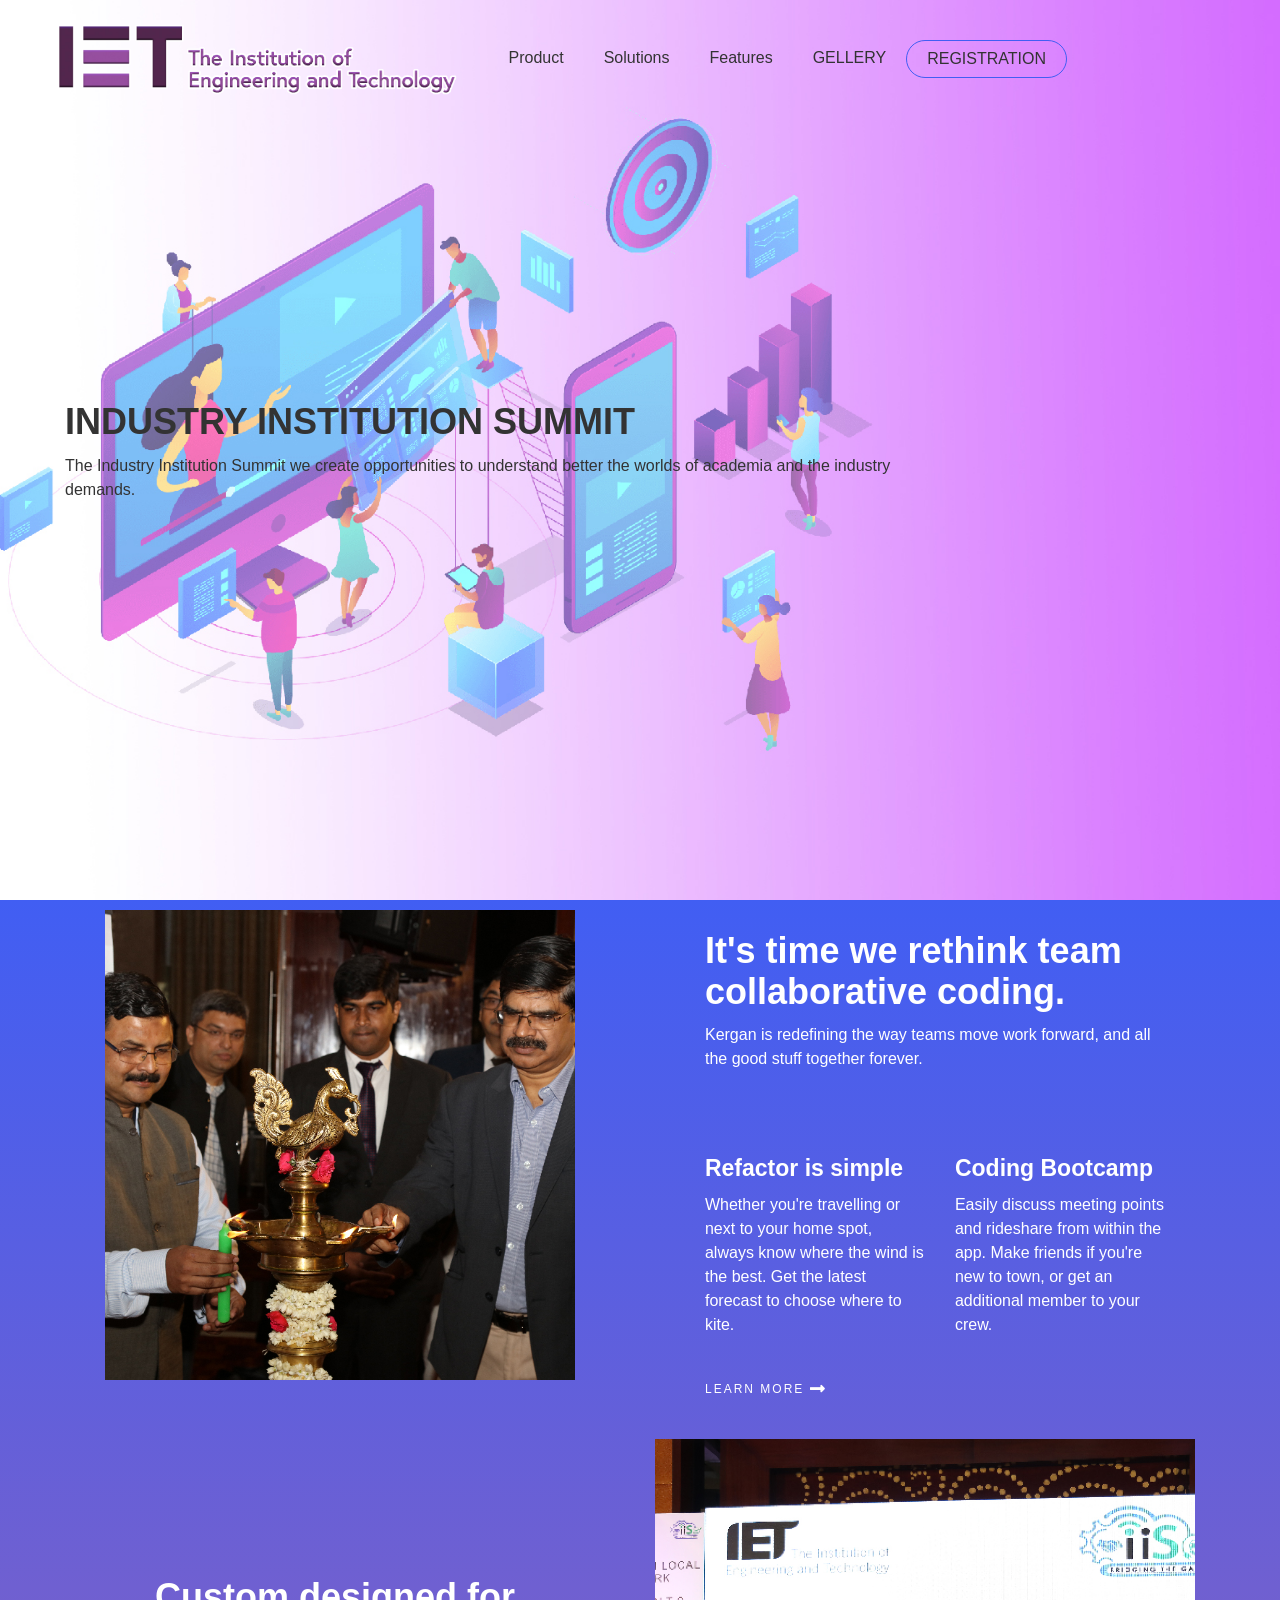
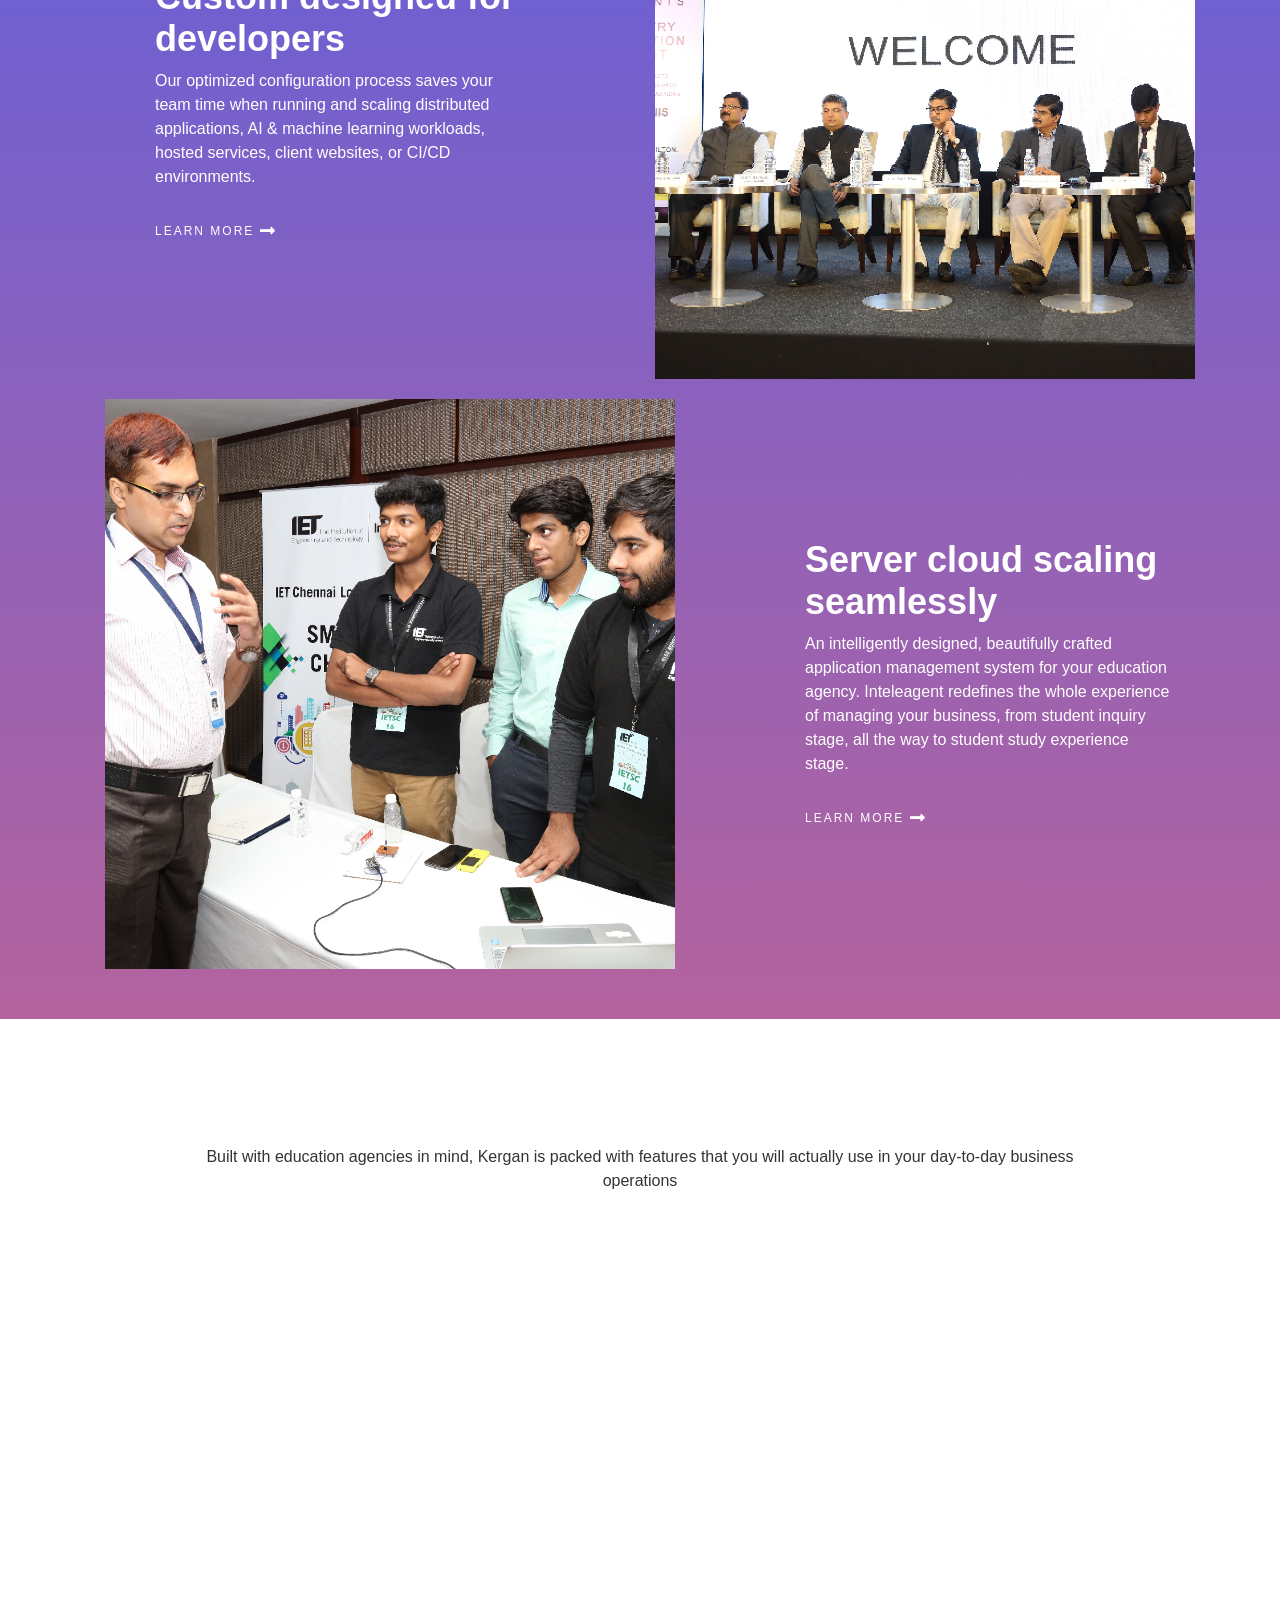
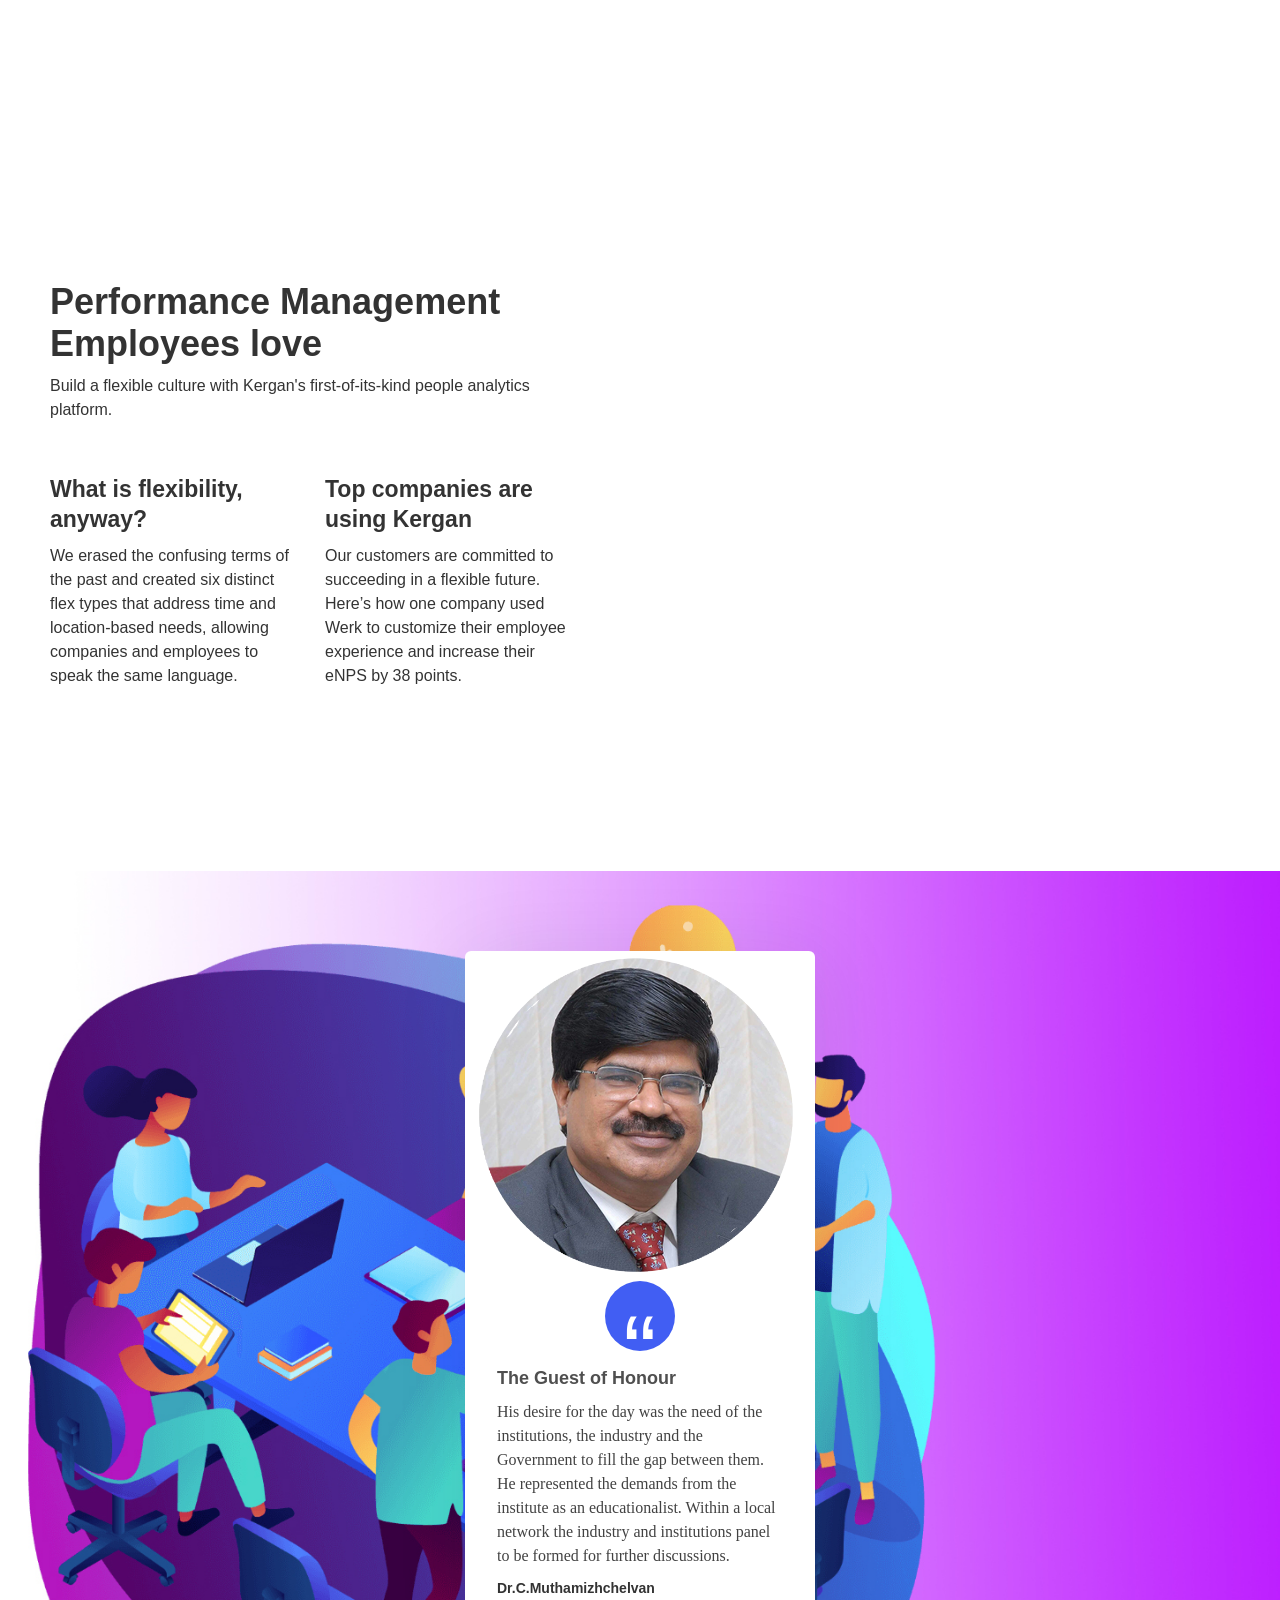
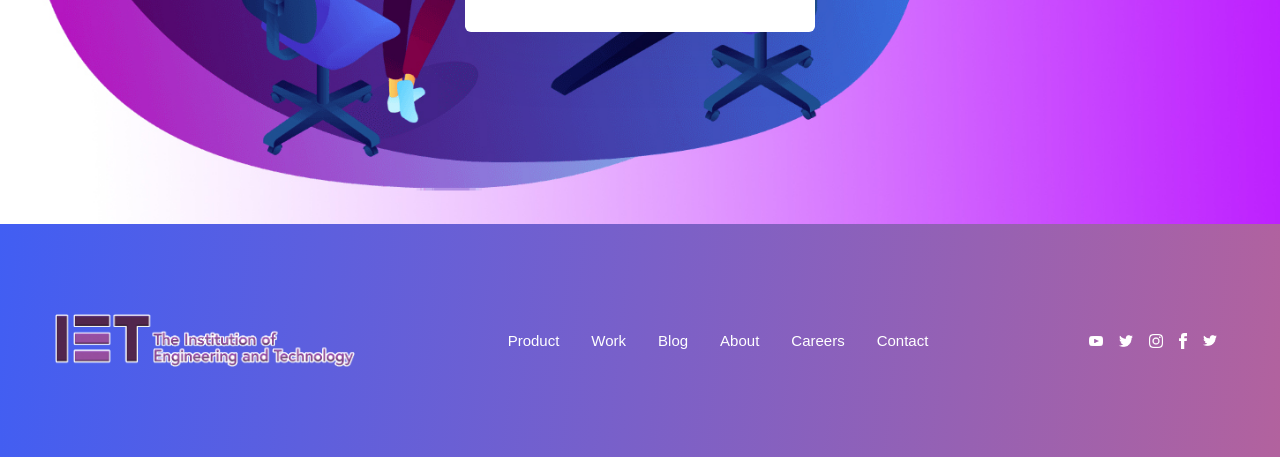
==== commit 6129167d: "first commit" ====
--- a/index.html
+++ b/index.html
@@ -1,6 +1,6 @@
 <!DOCTYPE html>
 
-<html data-wf-page="5cd61efa8463a508d5af72ae" data-wf-site="5cd2467915a5c14bc27b77af">
+<html>
 <head>
   <meta charset="utf-8">
   <title>IIS</title>
@@ -24,7 +24,7 @@
       <div class="div-block-8"><a href="#" class="nav-logo-2 w-inline-block"><img src="images/IET.png" width="400" alt=""></a></div>
       <nav role="navigation" class="nav-menu-2 w-nav-menu"><a href="#product" class="nav-link-2 w-nav-link">Product</a><a href="#Solutions" class="nav-link-2 w-nav-link">Solutions</a><a href="#features" class="nav-link-2 w-nav-link">Features</a><a href="blog-portfolio-3-columns0.html" class="nav-link-2 w-nav-link">GELLERY</a>
         <div class="nav-cta-button-container"><a href="#contact" class="nav-link-2 border w-nav-link">REGISTRATION</a></div>
-		  <a href="#" class="nav-logo-2 w-inline-block"><img src="images/logo-kergan-black.png" width="160" alt=""></a>
+		  <a href="#" class="nav-logo-2 w-inline-block"><img src="" width="160" alt=""></a>
       </nav>
       <div class="menu-button-2 w-nav-button">
         <div class="burger-icon w-icon-nav-menu"></div>
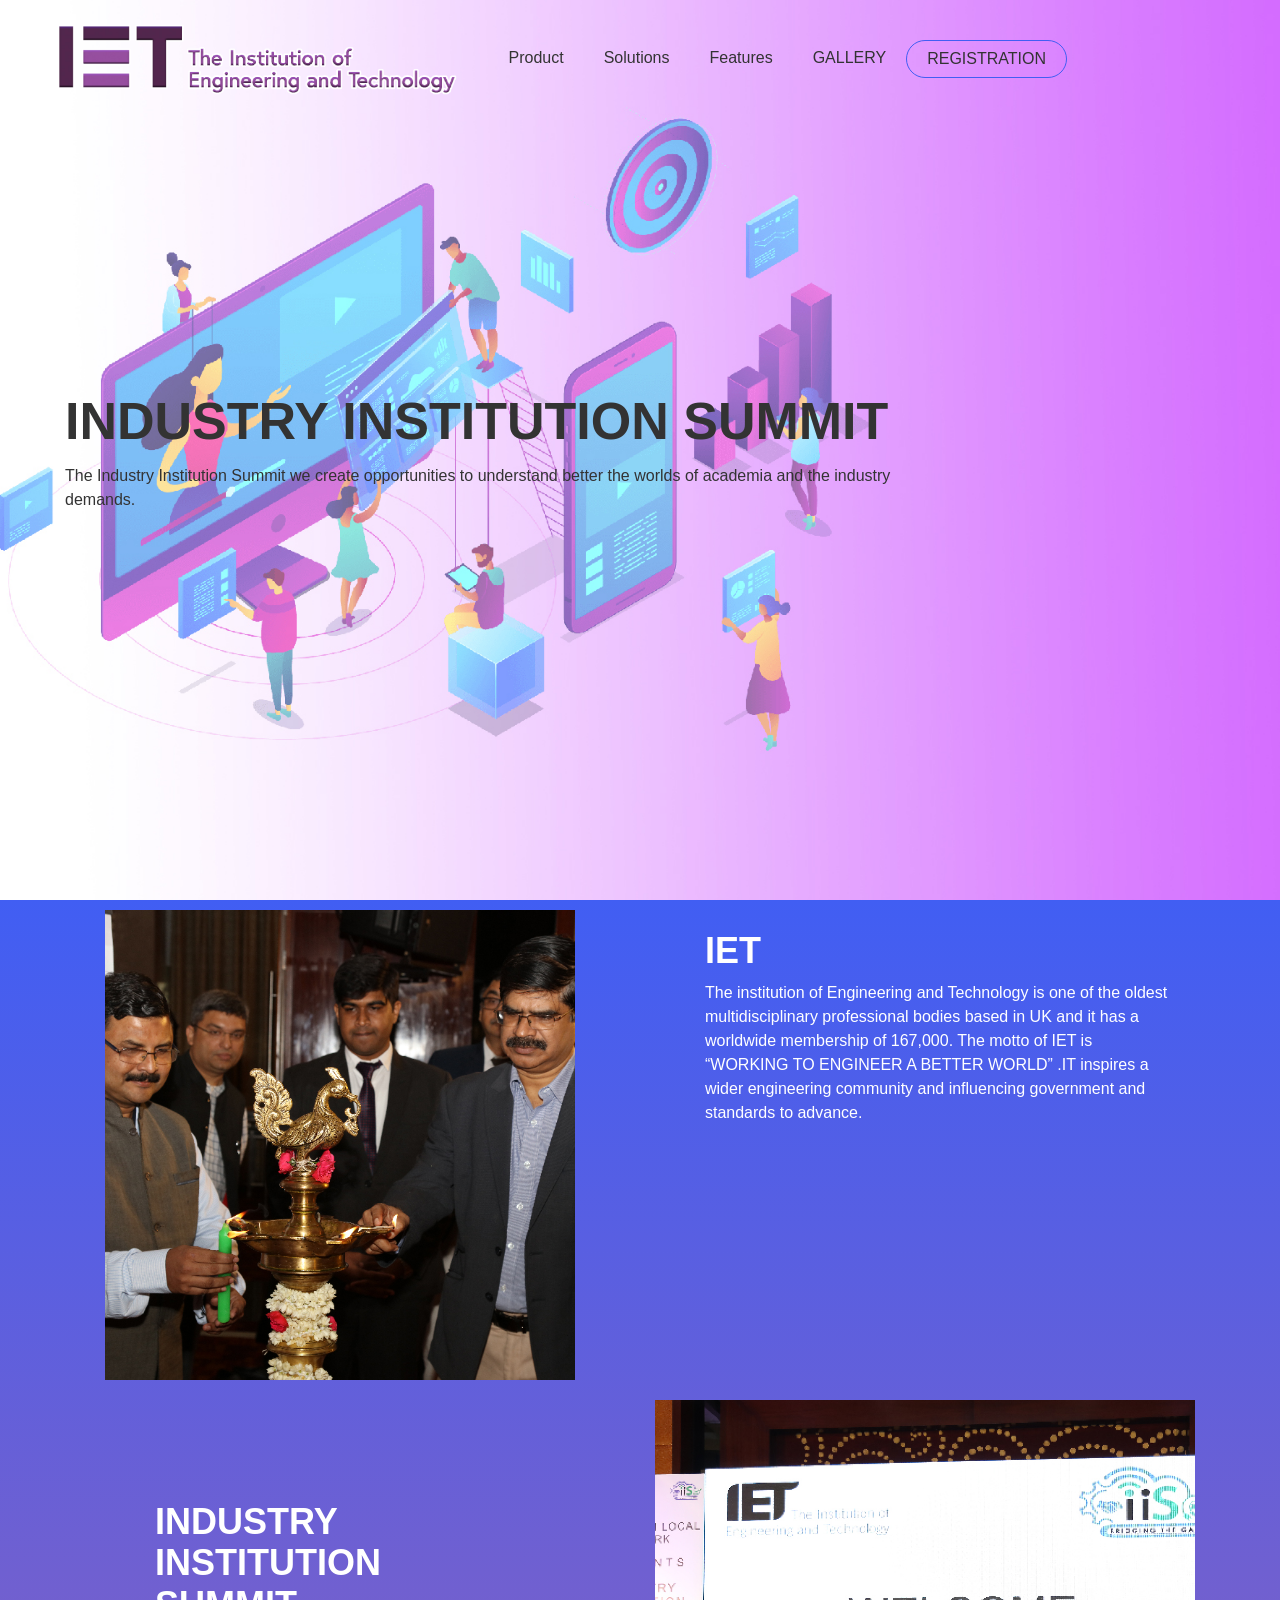
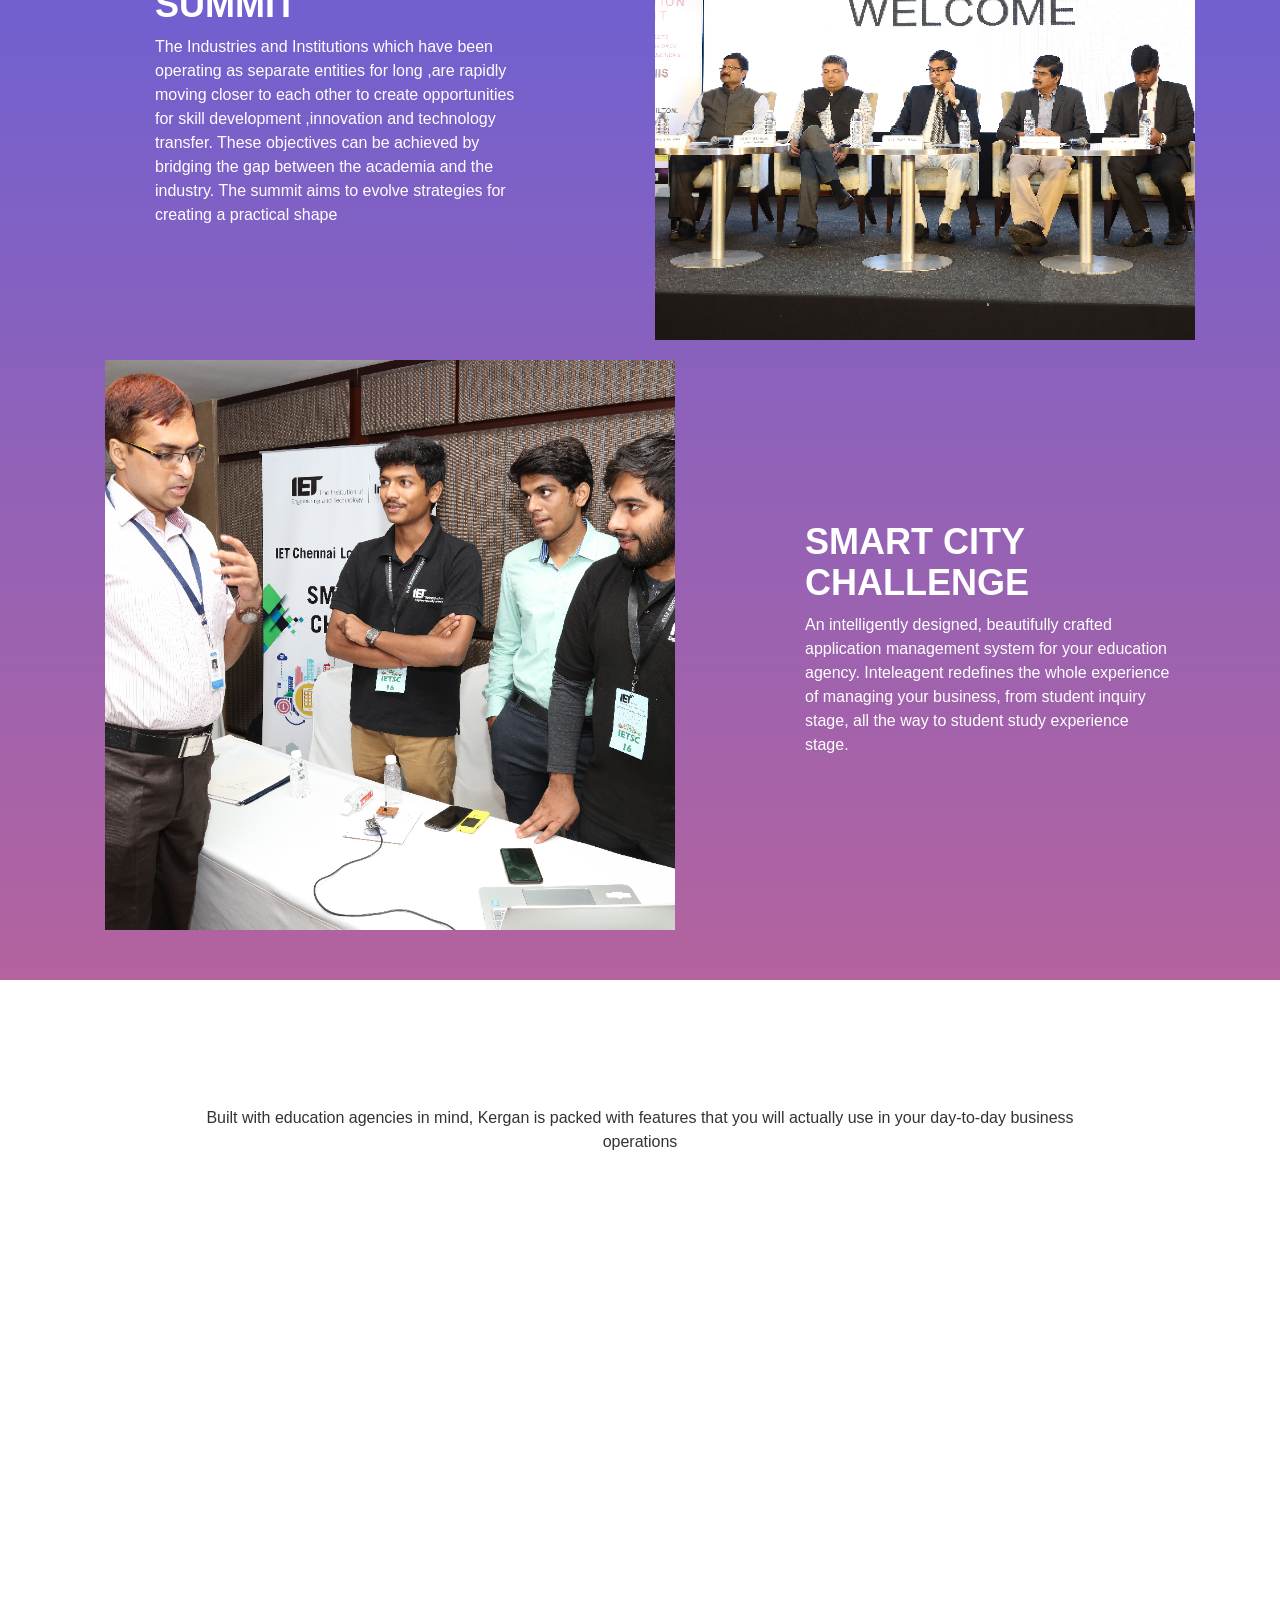
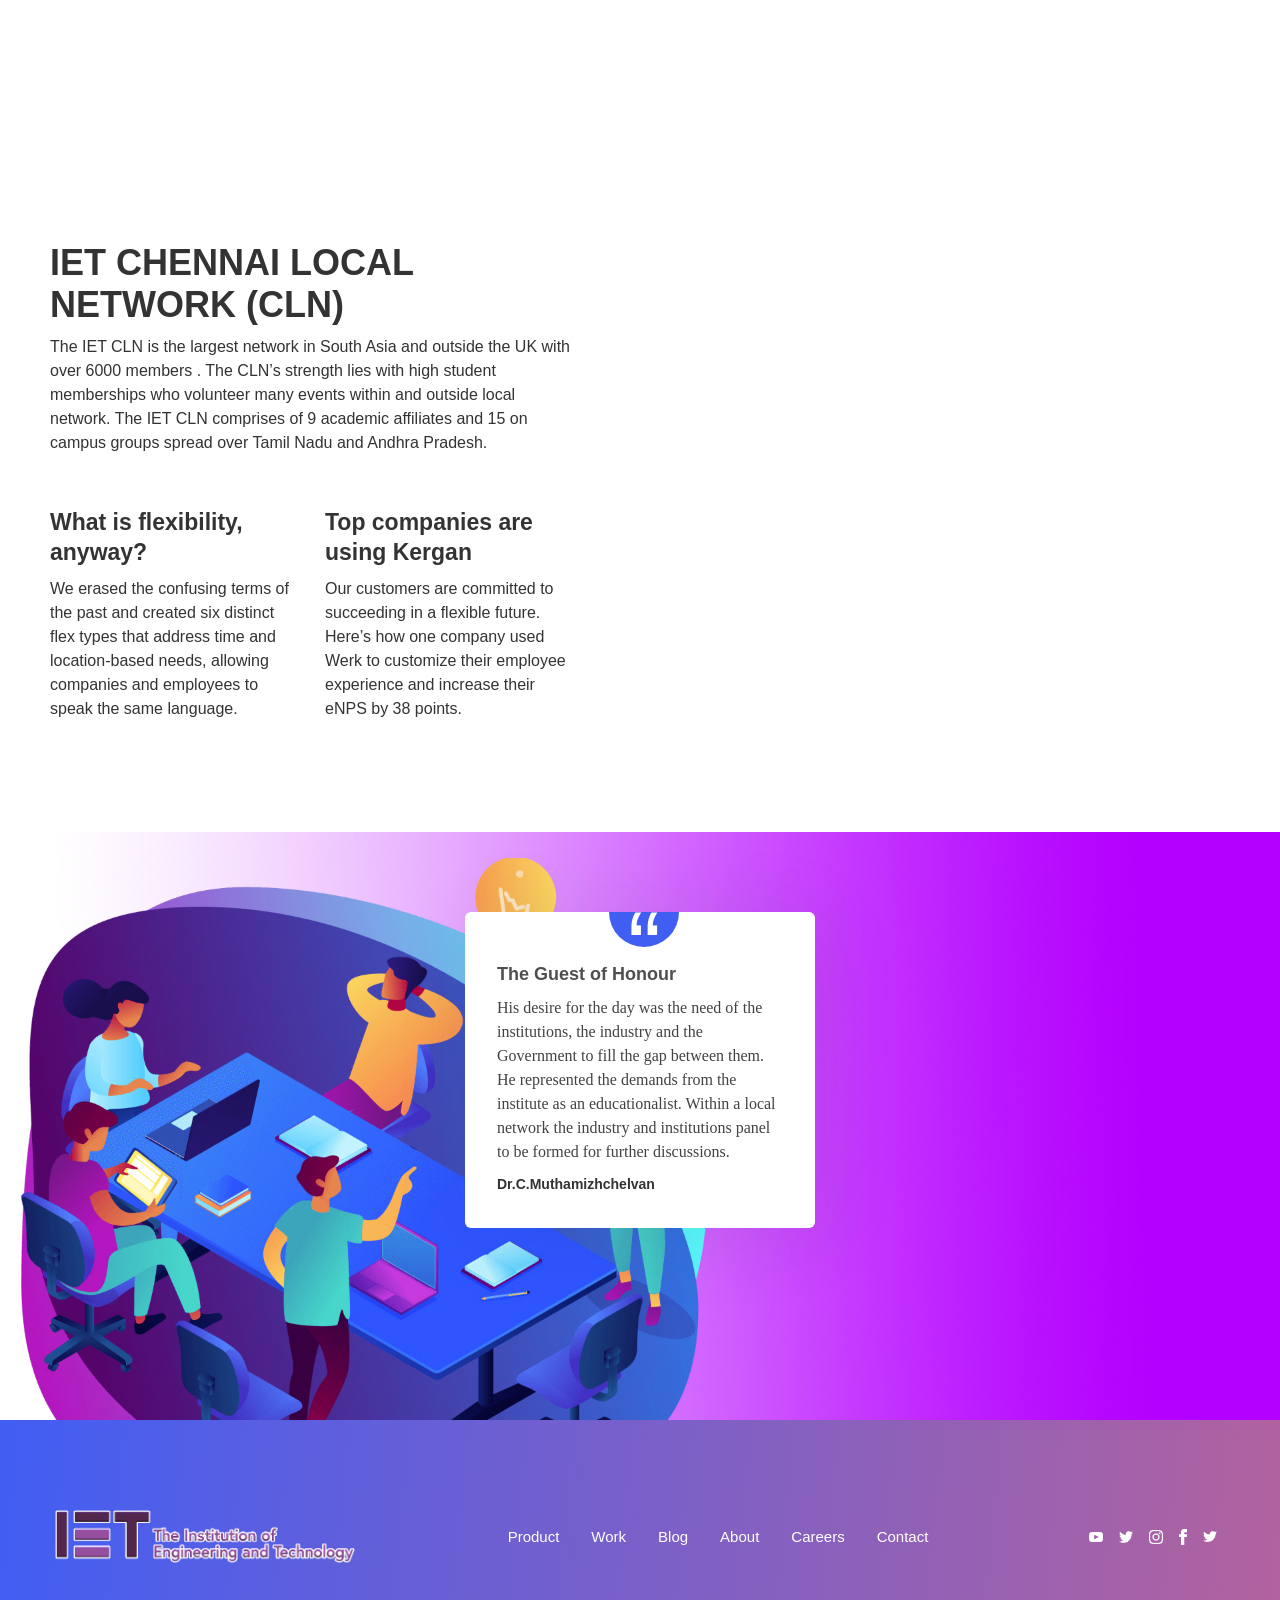
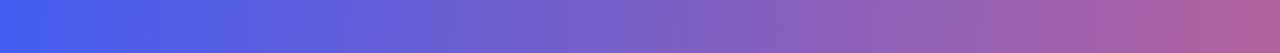
==== commit 3298fee2: "first commit" ====
--- a/index.html
+++ b/index.html
@@ -1,6 +1,6 @@
 <!DOCTYPE html>
 
-<html>
+<html data-wf-page="5cd61efa8463a508d5af72ae" data-wf-site="5cd2467915a5c14bc27b77af">
 <head>
   <meta charset="utf-8">
   <title>IIS</title>
@@ -22,7 +22,7 @@
   <div data-collapse="medium" data-animation="default" data-duration="400" class="nav-bar w-nav">
     <div class="wrapper navbar-2 w-container">
       <div class="div-block-8"><a href="#" class="nav-logo-2 w-inline-block"><img src="images/IET.png" width="400" alt=""></a></div>
-      <nav role="navigation" class="nav-menu-2 w-nav-menu"><a href="#product" class="nav-link-2 w-nav-link">Product</a><a href="#Solutions" class="nav-link-2 w-nav-link">Solutions</a><a href="#features" class="nav-link-2 w-nav-link">Features</a><a href="blog-portfolio-3-columns0.html" class="nav-link-2 w-nav-link">GELLERY</a>
+      <nav role="navigation" class="nav-menu-2 w-nav-menu"><a href="#product" class="nav-link-2 w-nav-link">Product</a><a href="#Solutions" class="nav-link-2 w-nav-link">Solutions</a><a href="#features" class="nav-link-2 w-nav-link">Features</a><a href="blog-portfolio-3-columns0.html" class="nav-link-2 w-nav-link">GALLERY</a>
         <div class="nav-cta-button-container"><a href="#contact" class="nav-link-2 border w-nav-link">REGISTRATION</a></div>
 		  <a href="#" class="nav-logo-2 w-inline-block"><img src="" width="160" alt=""></a>
       </nav>
@@ -35,7 +35,7 @@
     <div class="wrapper">
       <div class="columns column w-row">
         <div class="column herocontent w-col w-col-30">
-          <h2 class="heading">INDUSTRY INSTITUTION SUMMIT<br></h2>
+          <h1 class="heading">INDUSTRY INSTITUTION SUMMIT<br></h1>
           <p class="short-paragraph">The Industry Institution Summit we create opportunities to understand better the
 worlds of academia and the industry demands.</p>
          
@@ -51,26 +51,18 @@
           <div class="col lg-1"></div>
           <div class="col lg-5">
             <div class="margin-bottom">
-              <h2 class="heading-2 ondark">It&#x27;s time we rethink team collaborative coding.</h2>
-              <p class="ondark">Kergan is redefining the way teams move work forward, and all the good stuff together forever.</p>
+              <h2 class="heading-2 ondark">IET</h2>
+              <p class="ondark">The institution of Engineering and Technology is one of the oldest multidisciplinary professional bodies based in UK and it has a  worldwide membership of 167,000. The motto of IET is “WORKING TO ENGINEER A BETTER WORLD” .IT inspires a wider engineering  community and influencing government and standards to advance.</p>
             </div>
             <div class="row-2">
               <div class="col lg-6 sm-1">
-                <div><img src="https://via.placeholder.com/150" width="70" alt="" class="icon">
-                  <h3 class="ondark">Refactor is simple</h3>
-                  <p class="ondark">Whether you&#x27;re travelling or next to your home spot, always know where the wind is the best. Get the latest forecast to choose where to kite.</p>
-                </div>
+                
               </div>
               <div class="col lg-6 sm-1">
-                <div><img src="https://via.placeholder.com/150" width="70" alt="" class="icon">
-                  <h3 class="ondark">Coding Bootcamp</h3>
-                  <p class="ondark">Easily discuss meeting points and rideshare from within the app. Make friends if you&#x27;re new to town, or get an additional member to your crew.</p>
-                </div>
+                
               </div>
             </div>
             <div class="flex-readmore div-block-10">
-              <div class="readmore ondark">Learn More</div>
-              <div class="icon"><br>‍</div>
             </div>
           </div>
         </div>
@@ -82,12 +74,11 @@
           <div class="col lg-1 hidden-lg-down"></div>
           <div class="col lg-4 sm-2 lg-vertical-align">
             <div class="sm-align-centre">
-              <h2 class="ondark">Custom designed for developers</h2>
-              <p class="margin-bottom ondark">Our optimized configuration process saves your team time when running and scaling distributed applications, AI &amp; machine learning workloads, hosted services, client websites, or CI/CD environments.</p>
+              <h2 class="ondark">INDUSTRY INSTITUTION SUMMIT</h2>
+              <p class="margin-bottom ondark">The Industries and Institutions  which have been operating as separate entities for long ,are rapidly moving closer to each other to create opportunities for skill development ,innovation and technology transfer.  These objectives can be achieved by bridging the gap between the  academia and the industry. The summit aims to evolve strategies for creating a practical shape</p>
             </div>
             <div class="flex-readmore">
-              <div class="readmore ondark"><a href="#" class="link">Learn More</a></div>
-              <div class="icon"><br>‍</div>
+              
             </div>
           </div>
           <div class="col lg-1 hidden-lg-down"></div>
@@ -102,11 +93,10 @@
           <div class="col lg-1 hidden-lg-down"></div>
           <div class="col lg-4 sm-2 lg-vertical-align">
             <div class="sm-align-centre">
-              <h2 class="ondark">Server cloud scaling seamlessly</h2>
+              <h2 class="ondark">SMART CITY CHALLENGE</h2>
               <p class="margin-bottom ondark">An intelligently designed, beautifully crafted application management system for your education agency. Inteleagent redefines the whole experience of managing your business, from student inquiry stage, all the way to student study experience stage.</p>
               <div class="flex-readmore">
-                <div class="readmore ondark"><a href="#" class="link">Learn More</a></div>
-                <div class="icon"><br>‍</div>
+                
               </div>
             </div>
           </div>
@@ -164,8 +154,8 @@
         <div class="columns-2 w-row">
           <div class="column-2 w-col w-col-6">
             <div class="margin-bottom">
-              <h2 class="heading-2">Performance Management Employees love</h2>
-              <p>Build a flexible culture with Kergan&#x27;s first-of-its-kind people analytics platform.</p>
+              <h2 class="heading-2">IET CHENNAI LOCAL  NETWORK (CLN)</h2>
+              <p>The IET CLN is the largest network in South Asia and outside the UK   with over 6000 members . The CLN’s strength lies with high student memberships  who volunteer many events within and outside local network. The IET CLN comprises of 9 academic  affiliates  and 15  on campus groups spread over Tamil Nadu and Andhra Pradesh.</p>
             </div>
             <div class="row-2">
               <div class="col lg-6 sm-1">
@@ -206,7 +196,7 @@
           <div class="slide w-slide">
             <div class="container-div">
               <div class="testimonial-container">
-                <div class="testimonial-content"><img src="images/guest honour.png" alt="" class="image-5">
+                <div class="testimonial-content"><img src="images/speakers2k18/muthamizhchelvan.png" alt="" class="image-5">
                   <div class="quote-circle">
                     <p class="big-quote">“</p>
                   </div>
@@ -220,7 +210,7 @@
           <div class="w-slide">
             <div class="container-div">
               <div class="testimonial-container">
-                <div class="testimonial-content"><img src="images/chief guest.png" alt="" class="image-5">
+                <div class="testimonial-content"><img src="images/speakers2k18/sanjay tyagi.png" alt="" class="image-5">
                   <div class="quote-circle">
                     <p class="big-quote">“</p>
                   </div>
@@ -234,11 +224,11 @@
           <div class="w-slide">
             <div class="container-div">
               <div class="testimonial-container">
-                <div class="testimonial-content"><img src="images/350x3003.JPG" alt="" class="image-5">
-                  <div class="quote-circle">
-                    <p class="big-quote">“</p>
-                  </div>
-                  <h4 class="testimonial-title">3Detheme has done great job so far</h4>
+                <div class="testimonial-content"><img src="images/speakers2k18/senthil kumar.png" alt="" class="image-5">
+                  <div class="quote-circle">
+                    <p class="big-quote">“</p>
+                  </div>
+                  <h4 class="testimonial-title"></h4>
                   <p class="testimonial-text">We were very impressed with the quality and speed at which tasks were accomplished. Extremely appreciative of the senior leadsership and the effectivness it has on the day to day operations of the company. <br></p>
                   <h5 class="heading-3">Mr. M. Senthll Kumar</h5>
                 </div>
@@ -248,11 +238,11 @@
 			  <div class="w-slide">
             <div class="container-div">
               <div class="testimonial-container">
-                <div class="testimonial-content"><img src="images/350x3003.JPG" alt="" class="image-5">
-                  <div class="quote-circle">
-                    <p class="big-quote">“</p>
-                  </div>
-                  <h4 class="testimonial-title">4Detheme has done great job so far</h4>
+                <div class="testimonial-content"><img src="images/speakers2k18/ravichandran.png" alt="" class="image-5">
+                  <div class="quote-circle">
+                    <p class="big-quote">“</p>
+                  </div>
+                  <h4 class="testimonial-title"></h4>
                   <p class="testimonial-text">We were very impressed with the quality and speed at which tasks were accomplished. Extremely appreciative of the senior leadsership and the effectivness it has on the day to day operations of the company. <br></p>
                   <h5 class="heading-3">Mr. M. Ravichandran</h5>
                 </div>
@@ -262,11 +252,11 @@
 			  <div class="w-slide">
             <div class="container-div">
               <div class="testimonial-container">
-                <div class="testimonial-content"><img src="images/350x3003.JPG" alt="" class="image-5">
-                  <div class="quote-circle">
-                    <p class="big-quote">“</p>
-                  </div>
-                  <h4 class="testimonial-title">5Detheme has done great job so far</h4>
+                <div class="testimonial-content"><img src="images/speakers2k18/joy rajan.png" alt="" class="image-5">
+                  <div class="quote-circle">
+                    <p class="big-quote">“</p>
+                  </div>
+                  <h4 class="testimonial-title"></h4>
                   <p class="testimonial-text">We were very impressed with the quality and speed at which tasks were accomplished. Extremely appreciative of the senior leadsership and the effectivness it has on the day to day operations of the company. <br></p>
                   <h5 class="heading-3">Mr. Joy Rajan Cheruvathoo</h5>
                 </div>
@@ -276,11 +266,11 @@
 			 <div class="w-slide">
             <div class="container-div">
               <div class="testimonial-container">
-                <div class="testimonial-content"><img src="images/350x3003.JPG" alt="" class="image-5">
-                  <div class="quote-circle">
-                    <p class="big-quote">“</p>
-                  </div>
-                  <h4 class="testimonial-title">6Detheme has done great job so far</h4>
+                <div class="testimonial-content"><img src="images/speakers2k18/srinivasan.png" alt="" class="image-5">
+                  <div class="quote-circle">
+                    <p class="big-quote">“</p>
+                  </div>
+                  <h4 class="testimonial-title"></h4>
                   <p class="testimonial-text">We were very impressed with the quality and speed at which tasks were accomplished. Extremely appreciative of the senior leadsership and the effectivness it has on the day to day operations of the company. <br></p>
                   <h5 class="heading-3">Mr. S. Srinivasan</h5>
                 </div>
@@ -290,11 +280,11 @@
 			  <div class="w-slide">
             <div class="container-div">
               <div class="testimonial-container">
-                <div class="testimonial-content"><img src="images/350x3003.JPG" alt="" class="image-5">
-                  <div class="quote-circle">
-                    <p class="big-quote">“</p>
-                  </div>
-                  <h4 class="testimonial-title">7Detheme has done great job so far</h4>
+                <div class="testimonial-content"><img src="images/speakers2k18/bezalel justus.png" alt="" class="image-5">
+                  <div class="quote-circle">
+                    <p class="big-quote">“</p>
+                  </div>
+                  <h4 class="testimonial-title"></h4>
                   <p class="testimonial-text">We were very impressed with the quality and speed at which tasks were accomplished. Extremely appreciative of the senior leadsership and the effectivness it has on the day to day operations of the company. <br></p>
                   <h5 class="heading-3">Mr. Bezalel Justus</h5>
                 </div>
@@ -304,11 +294,11 @@
 			  <div class="w-slide">
             <div class="container-div">
               <div class="testimonial-container">
-                <div class="testimonial-content"><img src="images/350x3003.JPG" alt="" class="image-5">
-                  <div class="quote-circle">
-                    <p class="big-quote">“</p>
-                  </div>
-                  <h4 class="testimonial-title">8Detheme has done great job so far</h4>
+                <div class="testimonial-content"><img src="images/speakers2k18/ramkrishna patra.png" alt="" class="image-5">
+                  <div class="quote-circle">
+                    <p class="big-quote">“</p>
+                  </div>
+                  <h4 class="testimonial-title"></h4>
                   <p class="testimonial-text">We were very impressed with the quality and speed at which tasks were accomplished. Extremely appreciative of the senior leadsership and the effectivness it has on the day to day operations of the company. <br></p>
                   <h5 class="heading-3">Mr. Ramkrishna Patra</h5>
                 </div>
@@ -318,11 +308,11 @@
 			  <div class="w-slide">
             <div class="container-div">
               <div class="testimonial-container">
-                <div class="testimonial-content"><img src="images/350x3003.JPG" alt="" class="image-5">
-                  <div class="quote-circle">
-                    <p class="big-quote">“</p>
-                  </div>
-                  <h4 class="testimonial-title">9Detheme has done great job so far</h4>
+                <div class="testimonial-content"><img src="images/speakers2k18/anatharaman.png" alt="" class="image-5">
+                  <div class="quote-circle">
+                    <p class="big-quote">“</p>
+                  </div>
+                  <h4 class="testimonial-title"></h4>
                   <p class="testimonial-text">We were very impressed with the quality and speed at which tasks were accomplished. Extremely appreciative of the senior leadsership and the effectivness it has on the day to day operations of the company. <br></p>
                   <h5 class="heading-3">Mr. Anantharaman Prakash</h5>
                 </div>
@@ -332,11 +322,11 @@
 			  <div class="w-slide">
             <div class="container-div">
               <div class="testimonial-container">
-                <div class="testimonial-content"><img src="images/350x3003.JPG" alt="" class="image-5">
-                  <div class="quote-circle">
-                    <p class="big-quote">“</p>
-                  </div>
-                  <h4 class="testimonial-title">10Detheme has done great job so far</h4>
+                <div class="testimonial-content"><img src="images/speakers2k18/janardhanan.png" alt="" class="image-5">
+                  <div class="quote-circle">
+                    <p class="big-quote">“</p>
+                  </div>
+                  <h4 class="testimonial-title"></h4>
                   <p class="testimonial-text">We were very impressed with the quality and speed at which tasks were accomplished. Extremely appreciative of the senior leadsership and the effectivness it has on the day to day operations of the company. <br></p>
                   <h5 class="heading-3">Dr. G. Janardhanan</h5>
                 </div>
@@ -346,11 +336,11 @@
 			  <div class="w-slide">
             <div class="container-div">
               <div class="testimonial-container">
-                <div class="testimonial-content"><img src="images/350x3003.JPG" alt="" class="image-5">
-                  <div class="quote-circle">
-                    <p class="big-quote">“</p>
-                  </div>
-                  <h4 class="testimonial-title">11Detheme has done great job so far</h4>
+                <div class="testimonial-content"><img src="images/speakers2k18/nataraj.png" alt="" class="image-5">
+                  <div class="quote-circle">
+                    <p class="big-quote">“</p>
+                  </div>
+                  <h4 class="testimonial-title"></h4>
                   <p class="testimonial-text">We were very impressed with the quality and speed at which tasks were accomplished. Extremely appreciative of the senior leadsership and the effectivness it has on the day to day operations of the company. <br></p>
                   <h5 class="heading-3">Dr. R. V. Nataraj</h5>
                 </div>
@@ -360,11 +350,11 @@
 			  <div class="w-slide">
             <div class="container-div">
               <div class="testimonial-container">
-                <div class="testimonial-content"><img src="images/350x3003.JPG" alt="" class="image-5">
-                  <div class="quote-circle">
-                    <p class="big-quote">“</p>
-                  </div>
-                  <h4 class="testimonial-title">12Detheme has done great job so far</h4>
+                <div class="testimonial-content"><img src="images/speakers2k18/kotesaara rao.png" alt="" class="image-5">
+                  <div class="quote-circle">
+                    <p class="big-quote">“</p>
+                  </div>
+                  <h4 class="testimonial-title"></h4>
                   <p class="testimonial-text">, claimed they work on grounds of faculty flex where the faculty have space to work without monitoring by the management. Their views top down with community of practices. The faculty is well equipped with interns in industries to mentor the students better. The college works on an exclusive framework of C-concern, D-Design, I-implement, O-operate which is their mantra to success. <br></p>
                   <h5 class="heading-3">Prof. Koteswara Rao</h5>
                 </div>
@@ -374,11 +364,11 @@
 			  <div class="w-slide">
             <div class="container-div">
               <div class="testimonial-container">
-                <div class="testimonial-content"><img src="images/350x3003.JPG" alt="" class="image-5">
-                  <div class="quote-circle">
-                    <p class="big-quote">“</p>
-                  </div>
-                  <h4 class="testimonial-title">13Detheme has done great job so far</h4>
+                <div class="testimonial-content"><img src="images/speakers2k18/Raghavan.png" alt="" class="image-5">
+                  <div class="quote-circle">
+                    <p class="big-quote">“</p>
+                  </div>
+                  <h4 class="testimonial-title"></h4>
                   <p class="testimonial-text">We were very impressed with the quality and speed at which tasks were accomplished. Extremely appreciative of the senior leadsership and the effectivness it has on the day to day operations of the company. <br></p>
                   <h5 class="heading-3">Mr. Raghavan</h5>
                 </div>
@@ -388,12 +378,12 @@
 			  <div class="w-slide">
             <div class="container-div">
               <div class="testimonial-container">
-                <div class="testimonial-content"><img src="images/350x3003.JPG" alt="" class="image-5">
-                  <div class="quote-circle">
-                    <p class="big-quote">“</p>
-                  </div>
-                  <h4 class="testimonial-title">14Detheme has done great job so far</h4>
-                  <p class="testimonial-text">We were very impressed with the quality and speed at which tasks were accomplished. Extremely appreciative of the senior leadsership and the effectivness it has on the day to day operations of the company. <br></p>
+                <div class="testimonial-content"><img src="images/speakers2k18/Ramya Deepak.png" alt="" class="image-5">
+                  <div class="quote-circle">
+                    <p class="big-quote">“</p>
+                  </div>
+                  <h4 class="testimonial-title"></h4>
+                  <p class="testimonial-text">They impart inter-department education. Apart from the technical education students are trained on soft skills. Orientation to faculty is given and is associated with the industry to train the students holistically. Study flex is implemented at Saveetha and the infrastructure is up to the mark so students are having more of practical knowledge through clab (class and lab clubbed) which was started in 2012. Self-learning is encouraged. <br></p>
                   <h5 class="heading-3">Mrs. Ramya Deepak</h5>
                 </div>
               </div>
@@ -402,11 +392,11 @@
 			  <div class="w-slide">
             <div class="container-div">
               <div class="testimonial-container">
-                <div class="testimonial-content"><img src="images/350x3003.JPG" alt="" class="image-5">
-                  <div class="quote-circle">
-                    <p class="big-quote">“</p>
-                  </div>
-                  <h4 class="testimonial-title">15Detheme has done great job so far</h4>
+                <div class="testimonial-content"><img src="images/speakers2k18/T. V. Gopal.png" alt="" class="image-5">
+                  <div class="quote-circle">
+                    <p class="big-quote">“</p>
+                  </div>
+                  <h4 class="testimonial-title"></h4>
                   <p class="testimonial-text">He has been administering from 2015 on value addition and uniqueness. They have a pattern of choice based credit system, U. G specialization, is not general and based on emerging specialization. Majors are given more credits and vice versa.<br></p>
                   <h5 class="heading-3">Dr. T. V. Gopal</h5>
                 </div>
@@ -416,11 +406,11 @@
 			  <div class="w-slide">
             <div class="container-div">
               <div class="testimonial-container">
-                <div class="testimonial-content"><img src="images/350x3003.JPG" alt="" class="image-5">
-                  <div class="quote-circle">
-                    <p class="big-quote">“</p>
-                  </div>
-                  <h4 class="testimonial-title">16Detheme has done great job so far</h4>
+                <div class="testimonial-content"><img src="images/speakers2k18/K. Sarukesi.png" alt="" class="image-5">
+                  <div class="quote-circle">
+                    <p class="big-quote">“</p>
+                  </div>
+                  <h4 class="testimonial-title"></h4>
                   <p class="testimonial-text">He feels students don't feel interns are impactful and It's just a tick on the box model. So the faculty gives insight of industries. Interdisciplinary work and visibility to work is given the main criteria Since ,coding skills is lacking in students they work on those modules more. Projects are given from first year itself along with presentation skills and neuro linguistic programmes to balance the quotient during recruitment and to satisfy the industries. <br></p>
                   <h5 class="heading-3">Dr. K. Sarukesi</h5>
                 </div>
@@ -430,11 +420,11 @@
 			  <div class="w-slide">
             <div class="container-div">
               <div class="testimonial-container">
-                <div class="testimonial-content"><img src="images/350x3003.JPG" alt="" class="image-5">
-                  <div class="quote-circle">
-                    <p class="big-quote">“</p>
-                  </div>
-                  <h4 class="testimonial-title">17Detheme has done great job so far</h4>
+                <div class="testimonial-content"><img src="images/speakers2k18/Mr. Sudarshan Pitty.png" alt="" class="image-5">
+                  <div class="quote-circle">
+                    <p class="big-quote">“</p>
+                  </div>
+                  <h4 class="testimonial-title"></h4>
                   <p class="testimonial-text">. He stressed on values which is the key for success. Megatrends are changing the world, and the ways we connect with it is Nokia's game plan. They create technology to connect to the world. They have a Nokia garage in campus where faculty and students can explore.<br></p>
                   <h5 class="heading-3">Mr. Sudarshan Pitty</h5>
                 </div>
@@ -444,11 +434,11 @@
 			  <div class="w-slide">
             <div class="container-div">
               <div class="testimonial-container">
-                <div class="testimonial-content"><img src="images/350x3003.JPG" alt="" class="image-5">
-                  <div class="quote-circle">
-                    <p class="big-quote">“</p>
-                  </div>
-                  <h4 class="testimonial-title">18Detheme has done great job so far</h4>
+                <div class="testimonial-content"><img src="images/speakers2k18/Mr. Chandrasekaran Vasudevan.png" alt="" class="image-5">
+                  <div class="quote-circle">
+                    <p class="big-quote">“</p>
+                  </div>
+                  <h4 class="testimonial-title"></h4>
                   <p class="testimonial-text">By explaining about what 5G could be and how augmented reality and virtual reality are a killer platform for 5G was shortlisted. As this generation has become data hungry and data traffic prevailing in India 1/10 hike of cost can be expected from 4G to 5G.  <br></p>
                   <h5 class="heading-3">Mr. Chandrasekaran Vasudevan</h5>
                 </div>
@@ -459,11 +449,11 @@
           <div class="w-slide">
             <div class="container-div">
               <div class="testimonial-container">
-                <div class="testimonial-content"><img src="images/350x3002.JPG" alt="" class="image-5">
-                  <div class="quote-circle">
-                    <p class="big-quote">“</p>
-                  </div>
-                  <h4 class="testimonial-title">21Detheme has done great job so far</h4>
+                <div class="testimonial-content"><img src="images/speakers2k18/Mr. Rajendran Dhandapani,.png" alt="" class="image-5">
+                  <div class="quote-circle">
+                    <p class="big-quote">“</p>
+                  </div>
+                  <h4 class="testimonial-title"></h4>
                   <p class="testimonial-text">As his company stands with pride to their motto “Made in India and Made for the world" each start up wanted to follow. He wanted the students to concentrate the personal issues, have the right kind of protection with armor. Resilience has to be the core things to bounce back, students have to teach pull over push to move forward, he requested the institutions to give them compasses, not maps. <br></p>
                   <h5 class="heading-3">Mr. Rajendran Dhandapani,</h5>
                 </div>
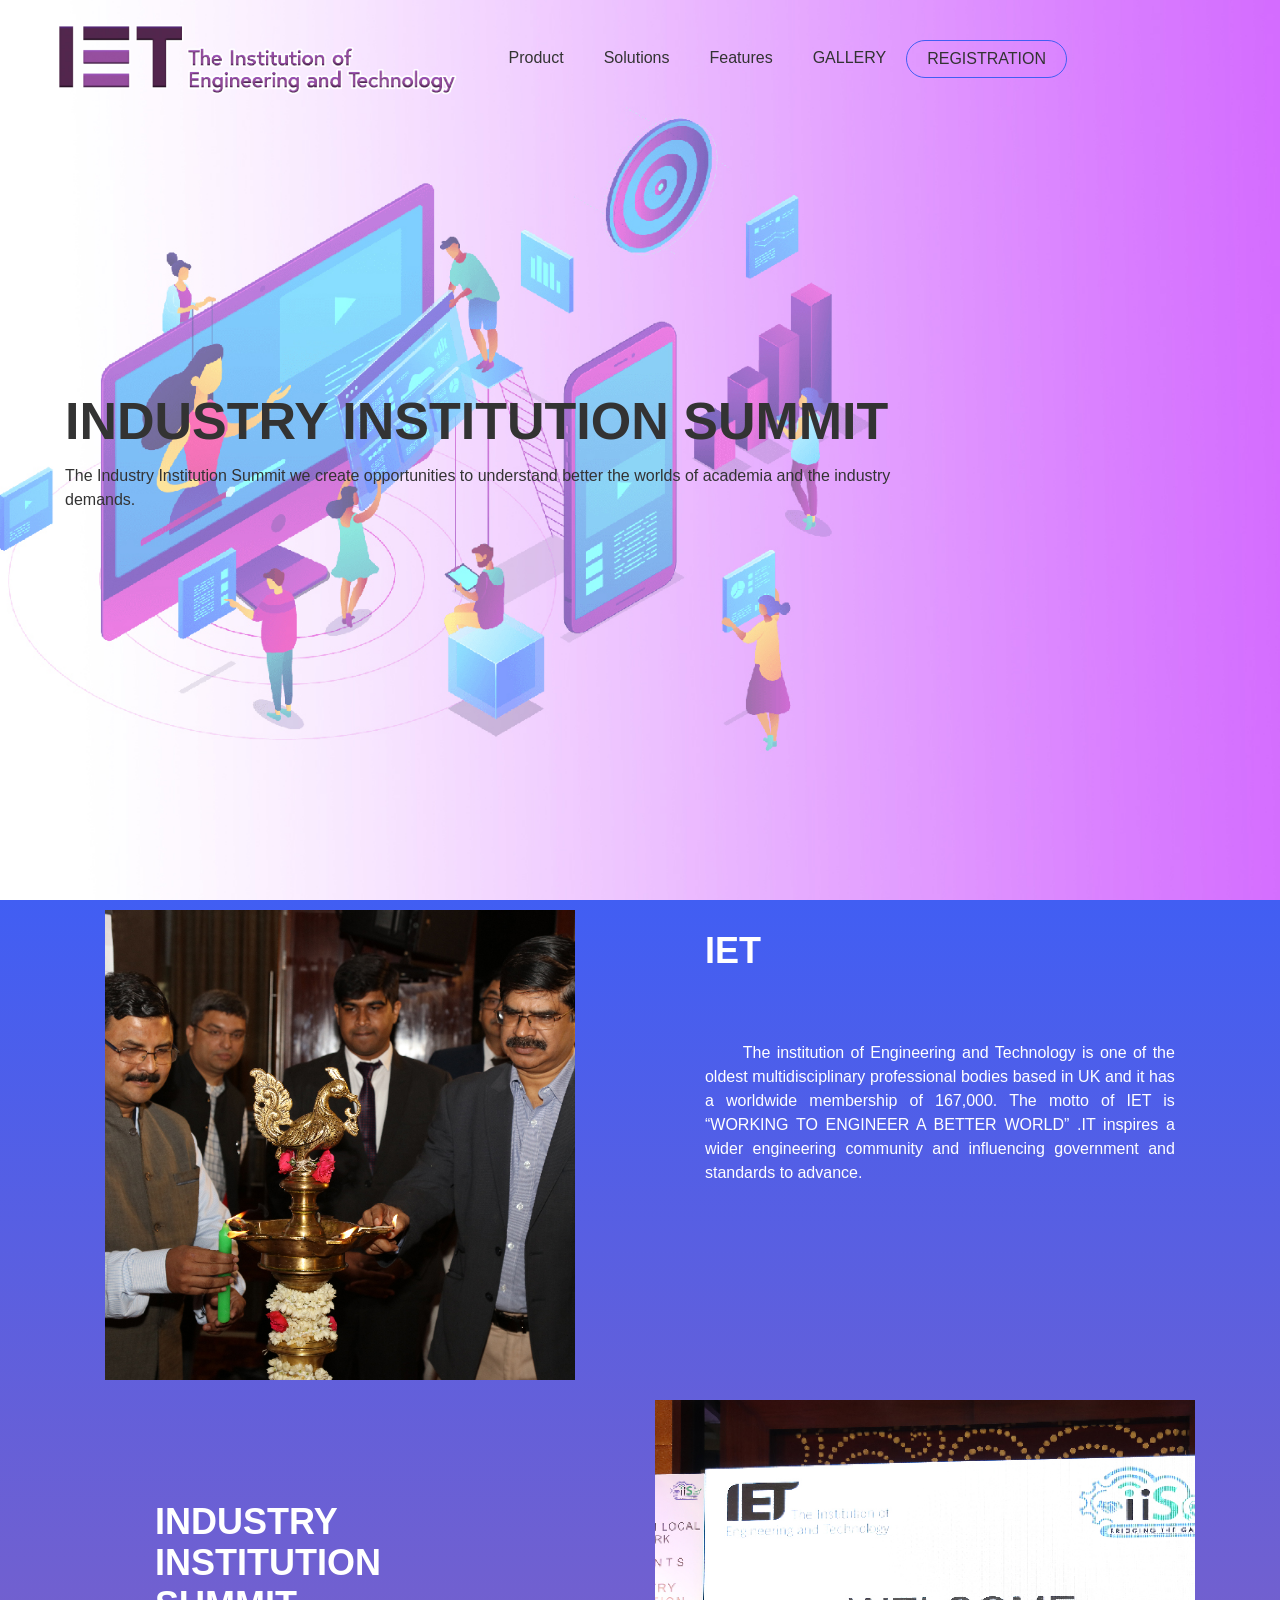
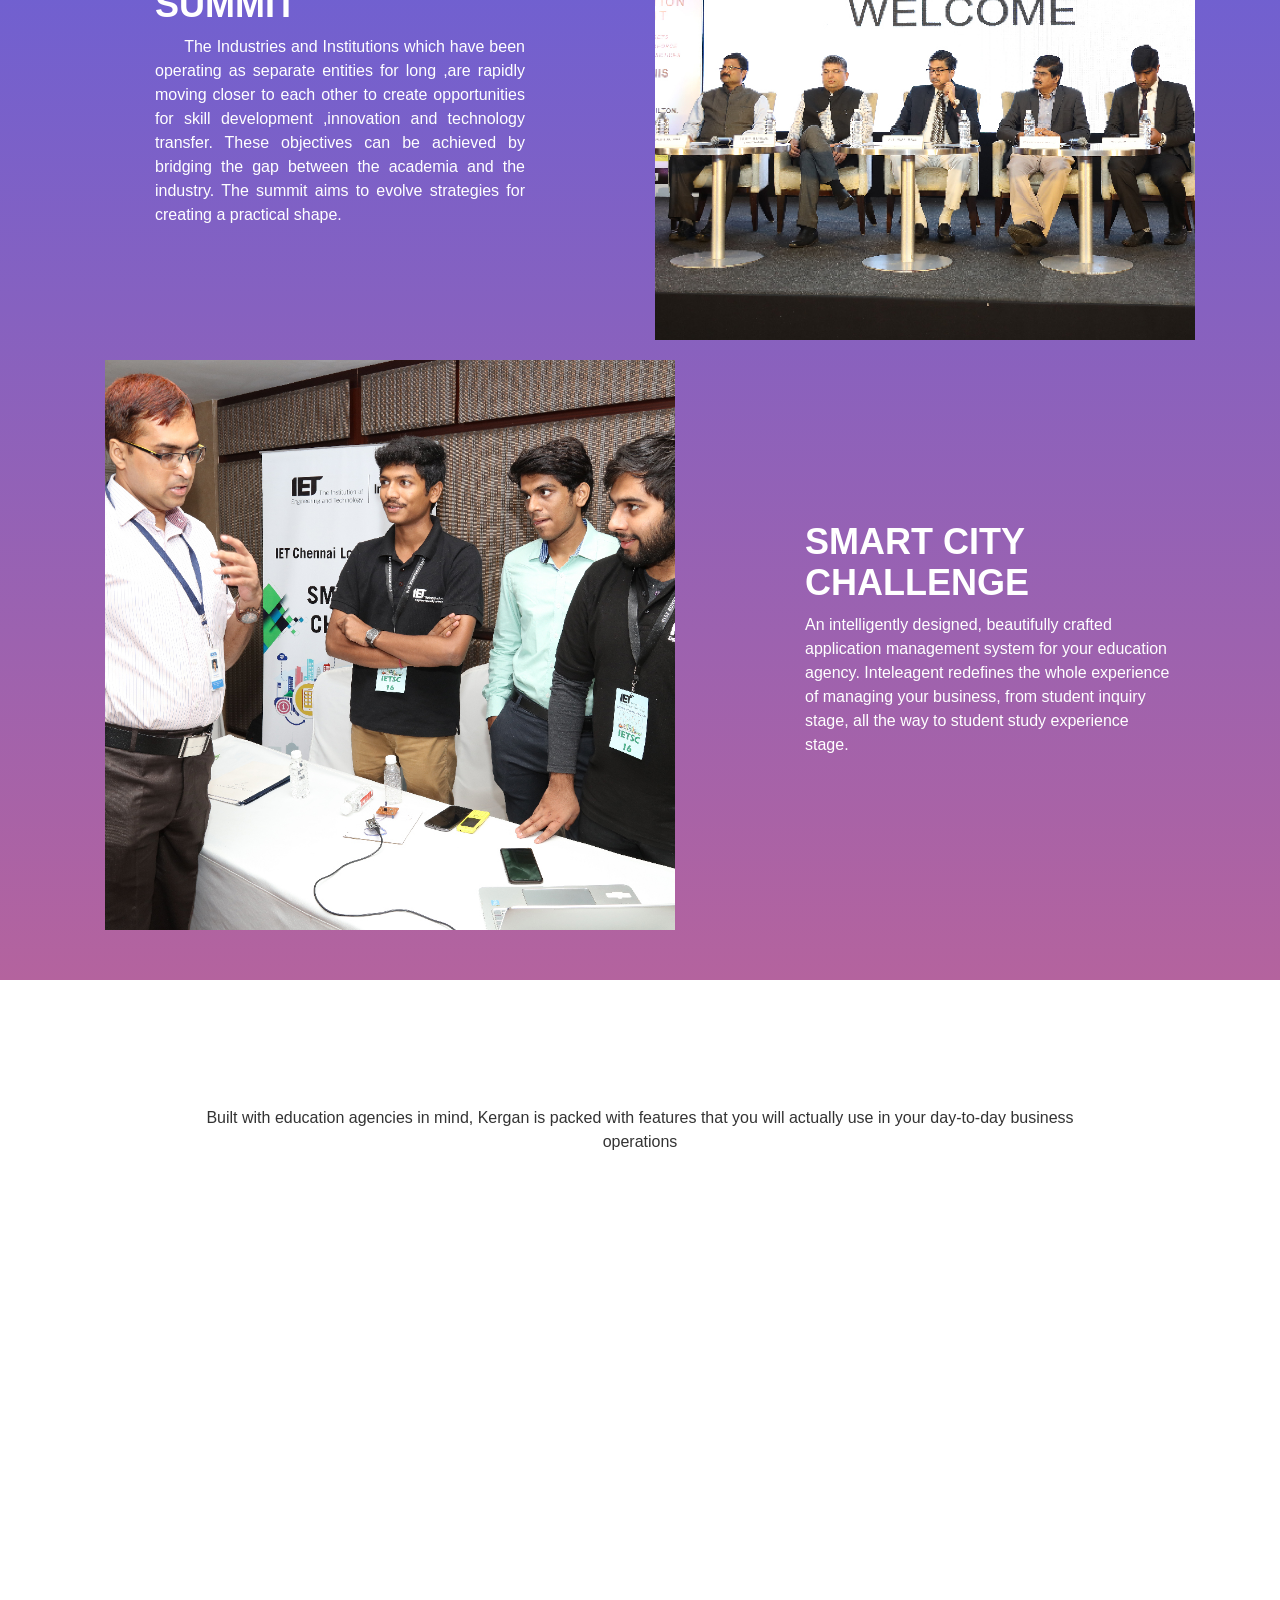
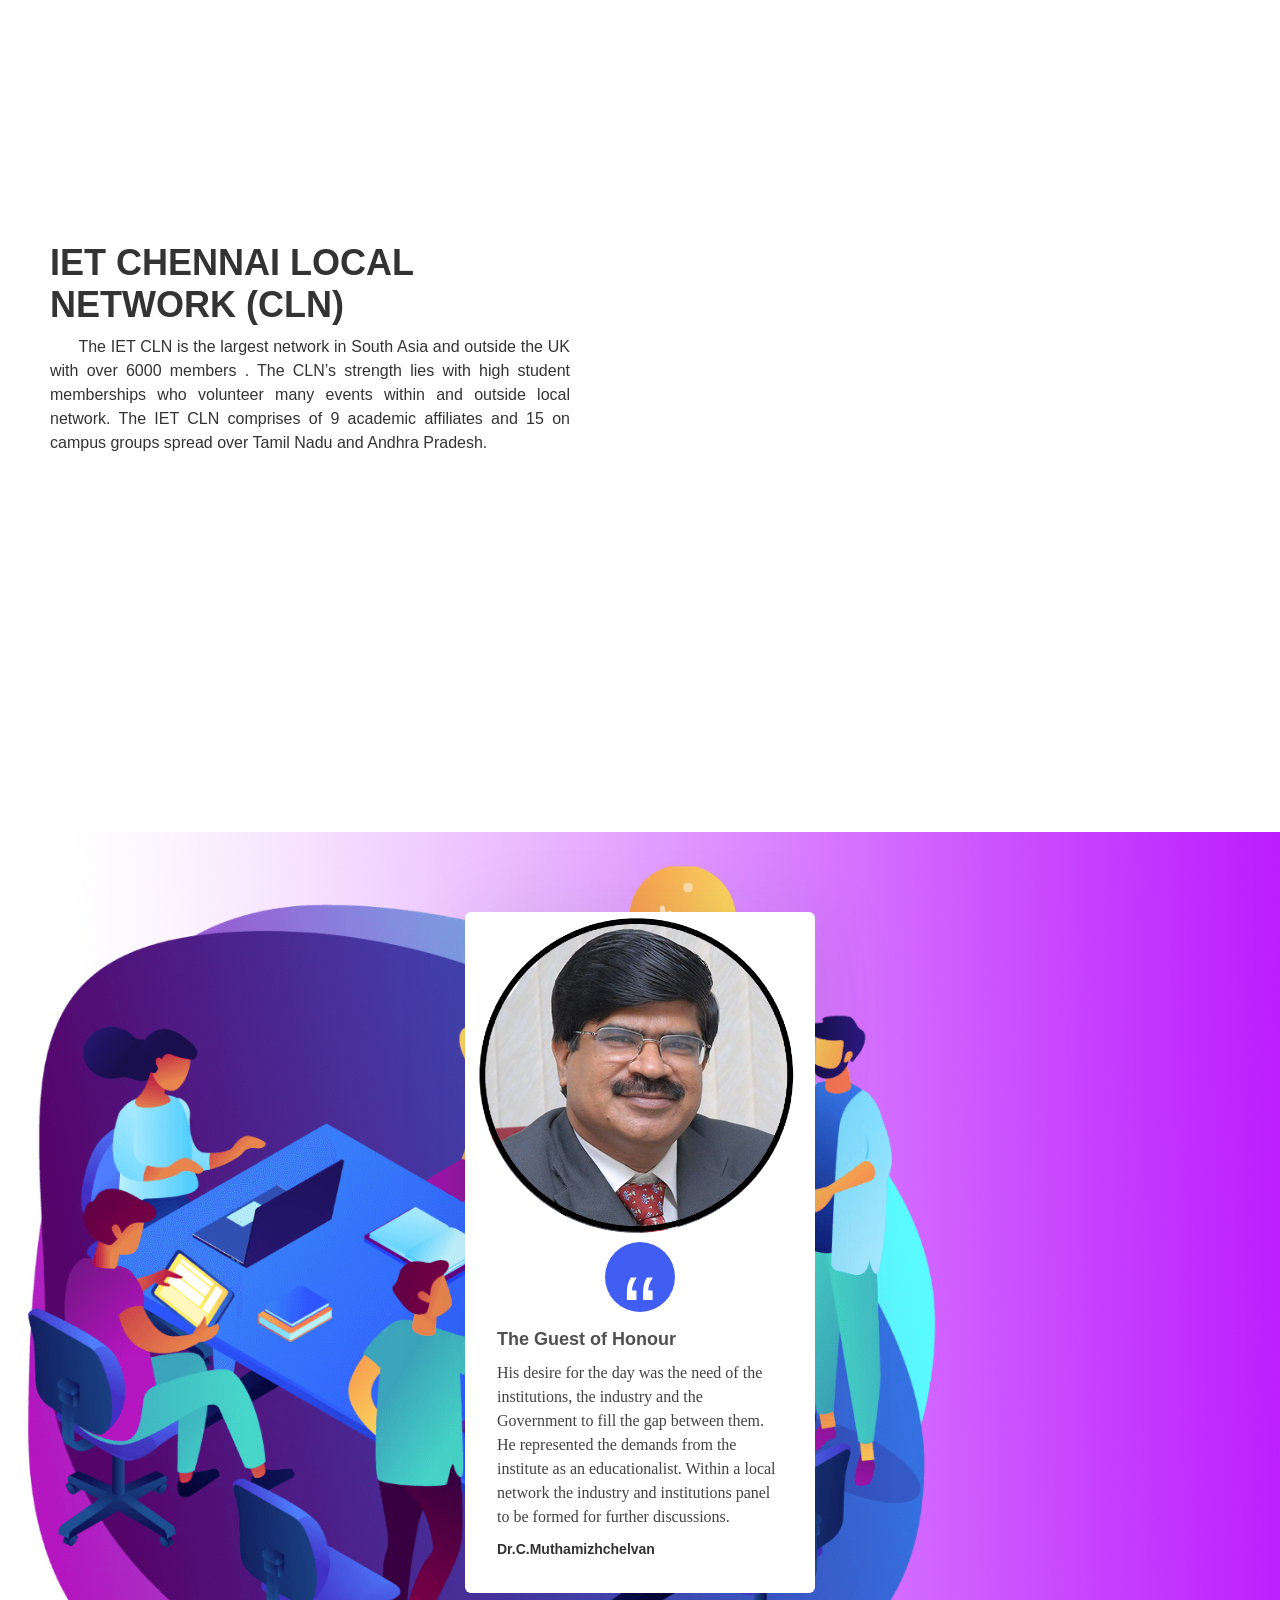
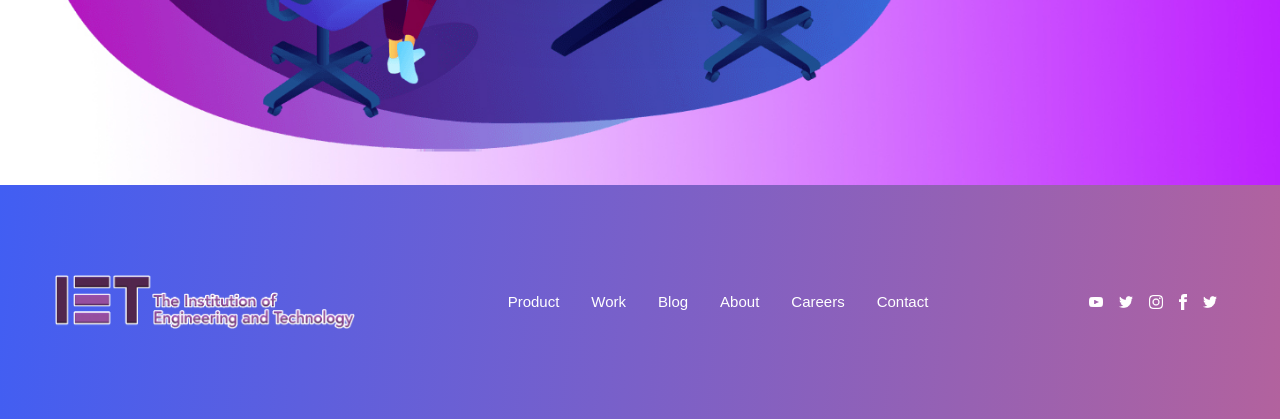
==== commit 97d368fc: "first commit" ====
--- a/index.html
+++ b/index.html
@@ -19,6 +19,7 @@
   <link href="https://daks2k3a4ib2z.cloudfront.net/img/webclip.png" rel="apple-touch-icon">
 </head>
 <body class="body">
+	
   <div data-collapse="medium" data-animation="default" data-duration="400" class="nav-bar w-nav">
     <div class="wrapper navbar-2 w-container">
       <div class="div-block-8"><a href="#" class="nav-logo-2 w-inline-block"><img src="images/IET.png" width="400" alt=""></a></div>
@@ -51,8 +52,8 @@
           <div class="col lg-1"></div>
           <div class="col lg-5">
             <div class="margin-bottom">
-              <h2 class="heading-2 ondark">IET</h2>
-              <p class="ondark">The institution of Engineering and Technology is one of the oldest multidisciplinary professional bodies based in UK and it has a  worldwide membership of 167,000. The motto of IET is “WORKING TO ENGINEER A BETTER WORLD” .IT inspires a wider engineering  community and influencing government and standards to advance.</p>
+				<h2 class="heading-2 ondark">IET</h2></br></br></br>
+              <p align="justify" class="ondark"> &nbsp  &nbsp  &nbsp The institution of Engineering and Technology is one of the oldest multidisciplinary professional bodies based in UK and it has a  worldwide membership of 167,000. The motto of IET is “WORKING TO ENGINEER A BETTER WORLD” .IT inspires a wider engineering  community and influencing government and standards to advance.</p>
             </div>
             <div class="row-2">
               <div class="col lg-6 sm-1">
@@ -75,7 +76,7 @@
           <div class="col lg-4 sm-2 lg-vertical-align">
             <div class="sm-align-centre">
               <h2 class="ondark">INDUSTRY INSTITUTION SUMMIT</h2>
-              <p class="margin-bottom ondark">The Industries and Institutions  which have been operating as separate entities for long ,are rapidly moving closer to each other to create opportunities for skill development ,innovation and technology transfer.  These objectives can be achieved by bridging the gap between the  academia and the industry. The summit aims to evolve strategies for creating a practical shape</p>
+              <p align="justify" class="margin-bottom ondark"> &nbsp  &nbsp  &nbsp The Industries and Institutions  which have been operating as separate entities for long ,are rapidly moving closer to each other to create opportunities for skill development ,innovation and technology transfer.  These objectives can be achieved by bridging the gap between the  academia and the industry. The summit aims to evolve strategies for creating a practical shape.</p>
             </div>
             <div class="flex-readmore">
               
@@ -155,20 +156,14 @@
           <div class="column-2 w-col w-col-6">
             <div class="margin-bottom">
               <h2 class="heading-2">IET CHENNAI LOCAL  NETWORK (CLN)</h2>
-              <p>The IET CLN is the largest network in South Asia and outside the UK   with over 6000 members . The CLN’s strength lies with high student memberships  who volunteer many events within and outside local network. The IET CLN comprises of 9 academic  affiliates  and 15  on campus groups spread over Tamil Nadu and Andhra Pradesh.</p>
+              <p align="justify"> &nbsp  &nbsp  &nbsp The IET CLN is the largest network in South Asia and outside the UK   with over 6000 members . The CLN’s strength lies with high student memberships  who volunteer many events within and outside local network. The IET CLN comprises of 9 academic  affiliates  and 15  on campus groups spread over Tamil Nadu and Andhra Pradesh.</p>
             </div>
             <div class="row-2">
               <div class="col lg-6 sm-1">
-                <div>
-                  <h3>What is flexibility, anyway?</h3>
-                  <p>We erased the confusing terms of the past and created six distinct flex types that address time and location-based needs, allowing companies and employees to speak the same language.</p>
-                </div>
+               
               </div>
               <div class="col lg-6 sm-1">
-                <div>
-                  <h3>Top companies are using Kergan</h3>
-                  <p>Our customers are committed to succeeding in a flexible future. Here’s how one company used Werk to customize their employee experience and increase their eNPS by 38 points.</p>
-                </div>
+                
               </div>
             </div>
           </div>
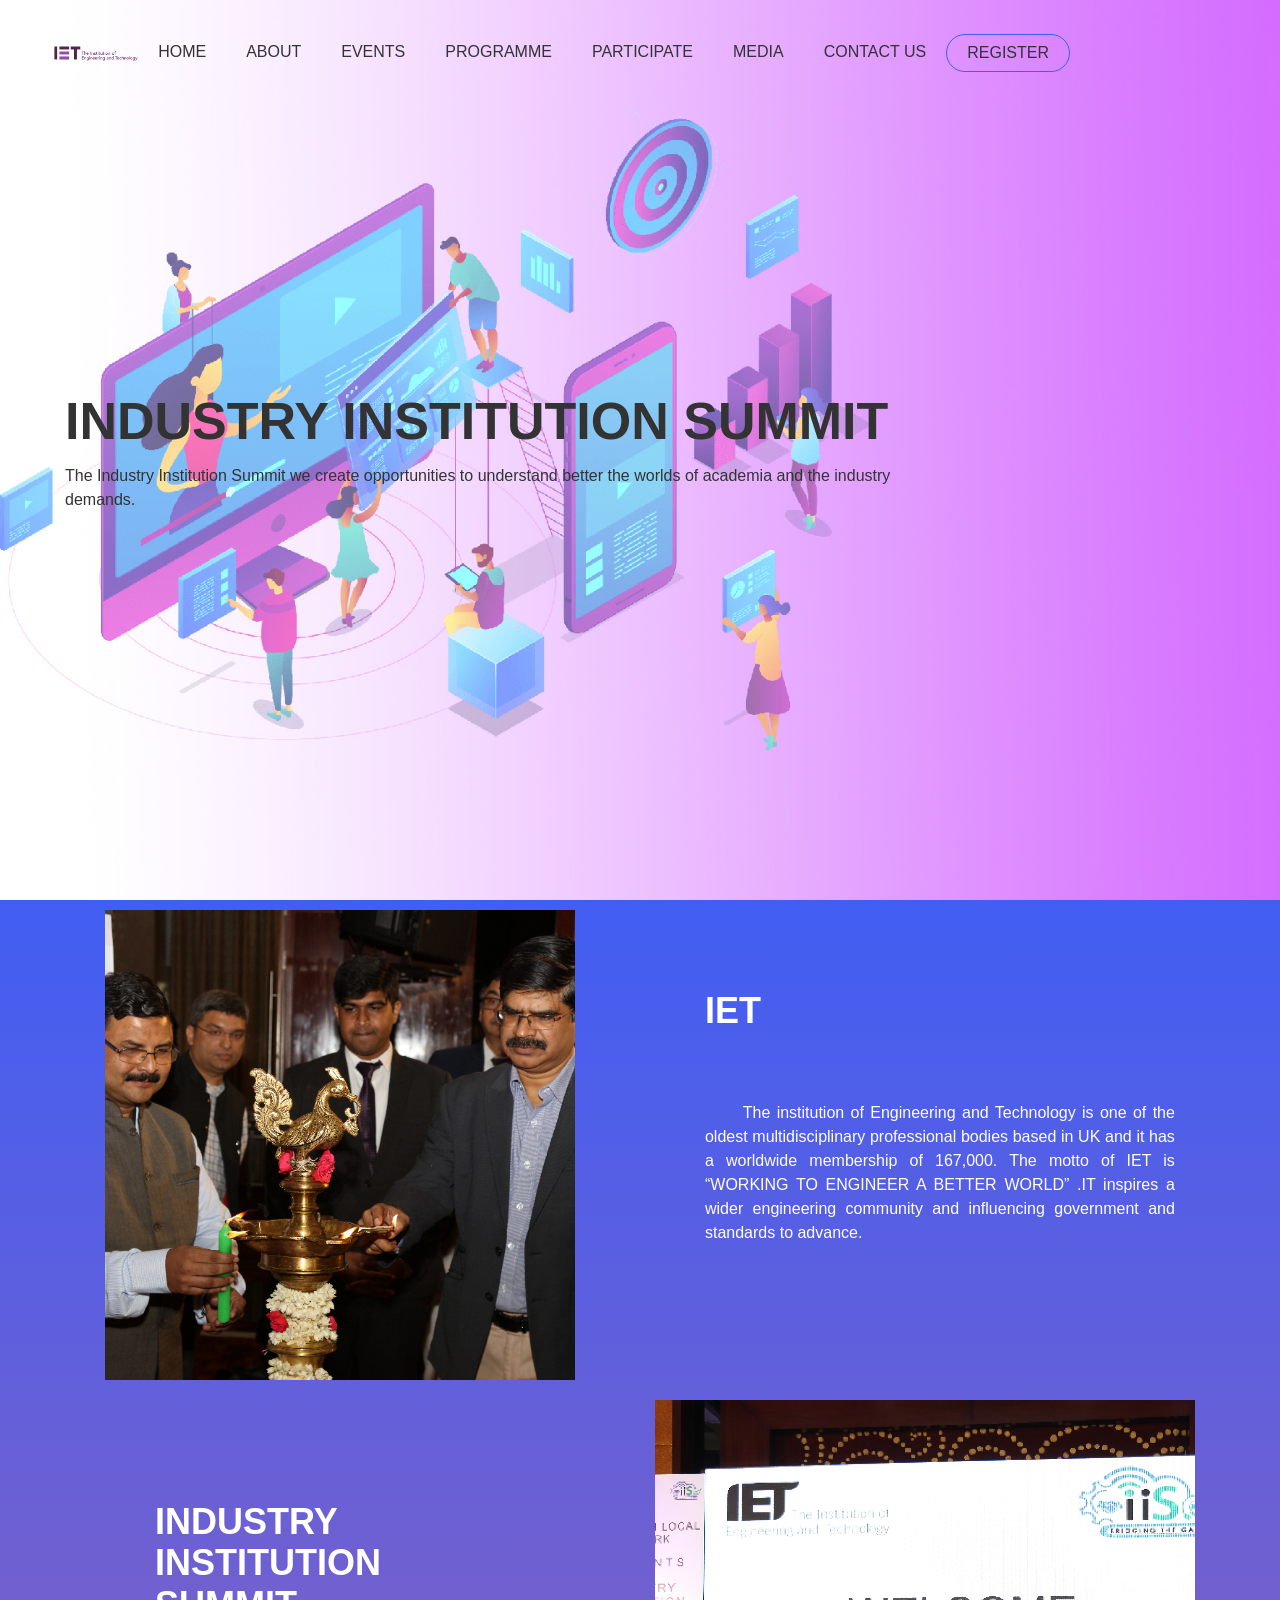
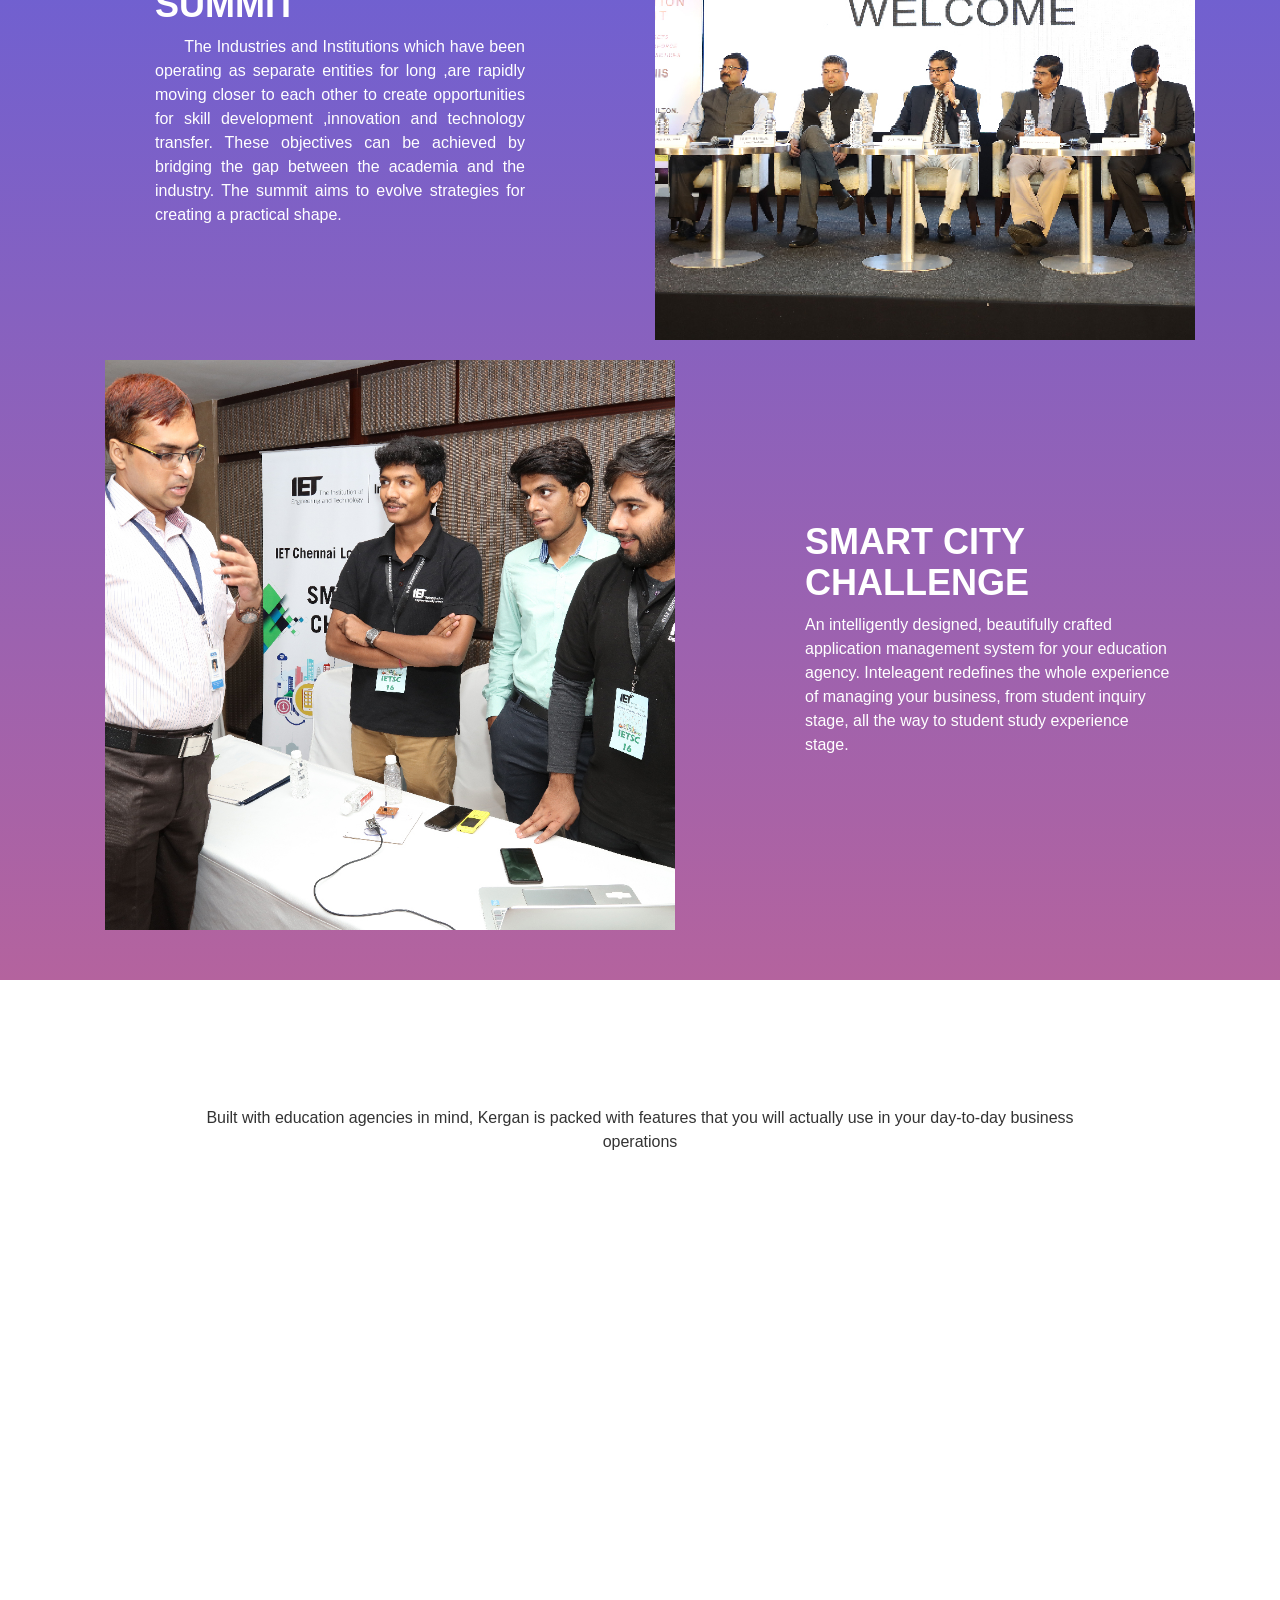
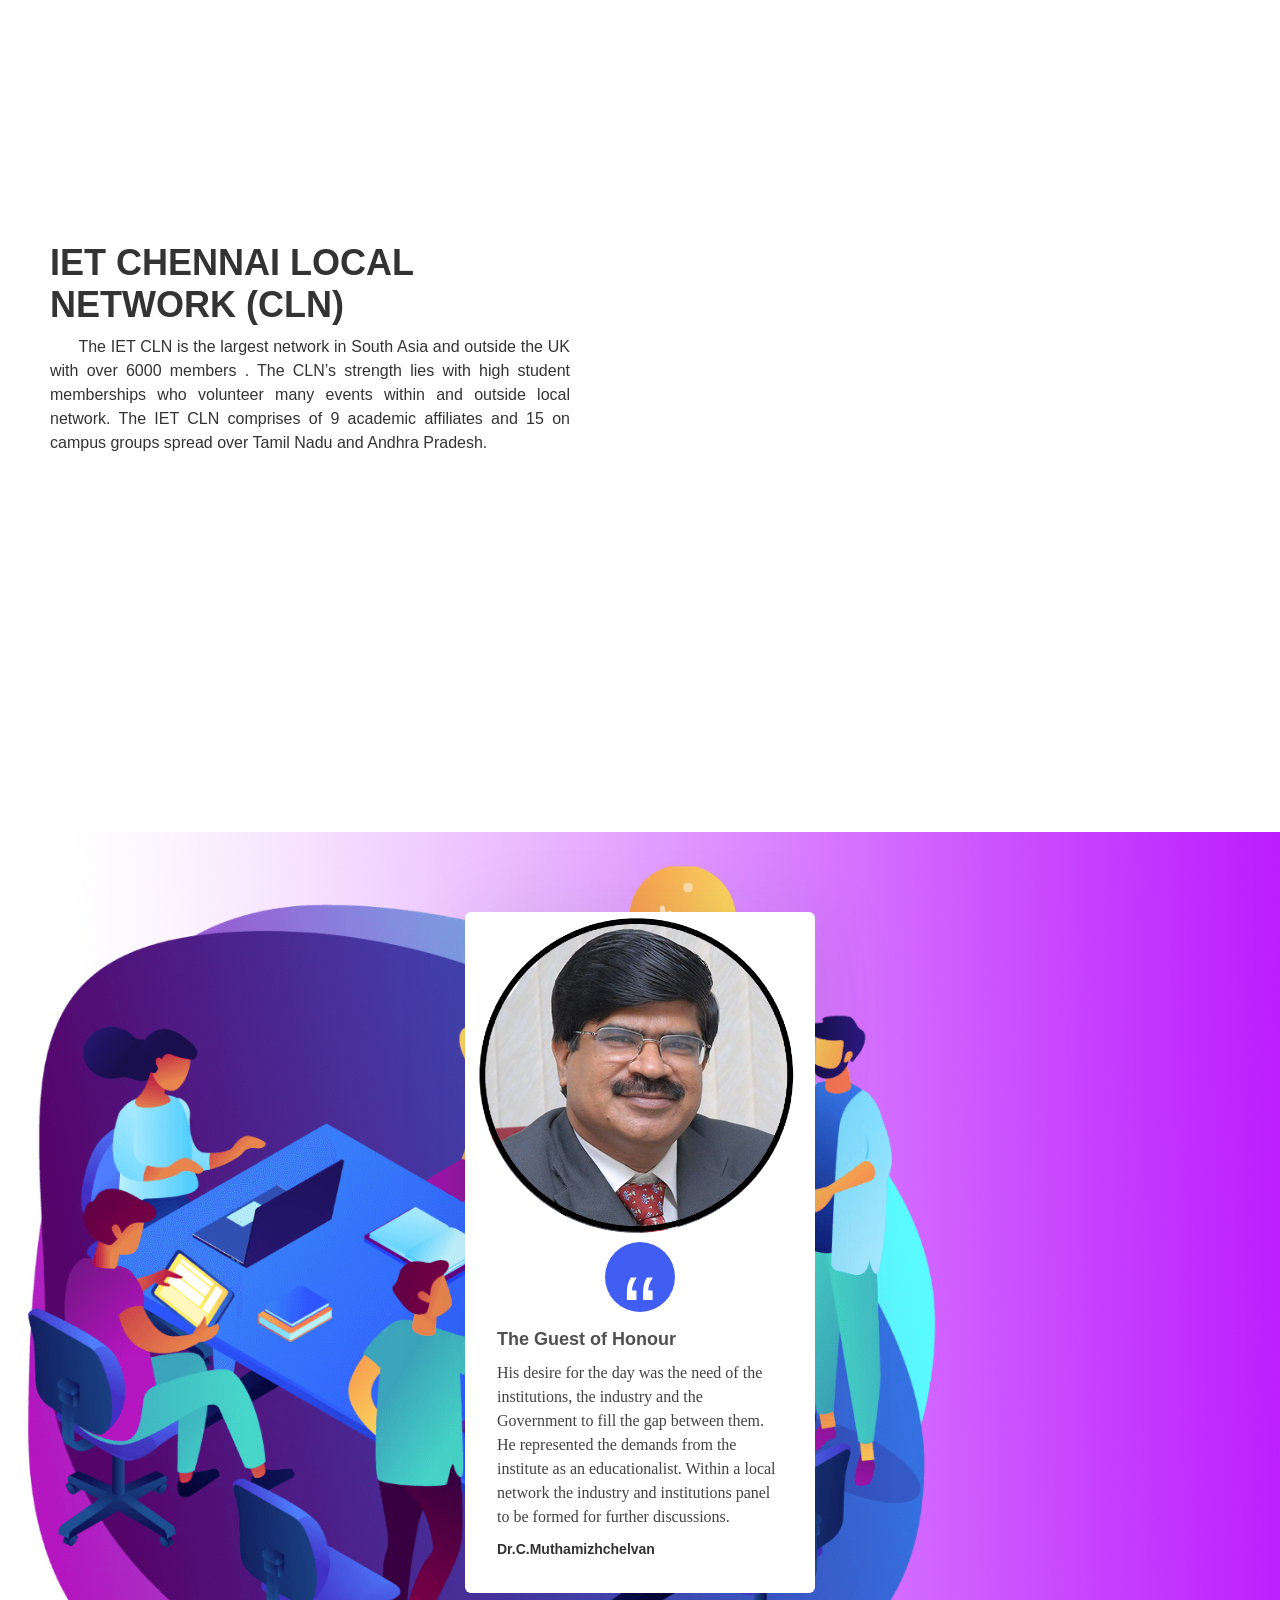
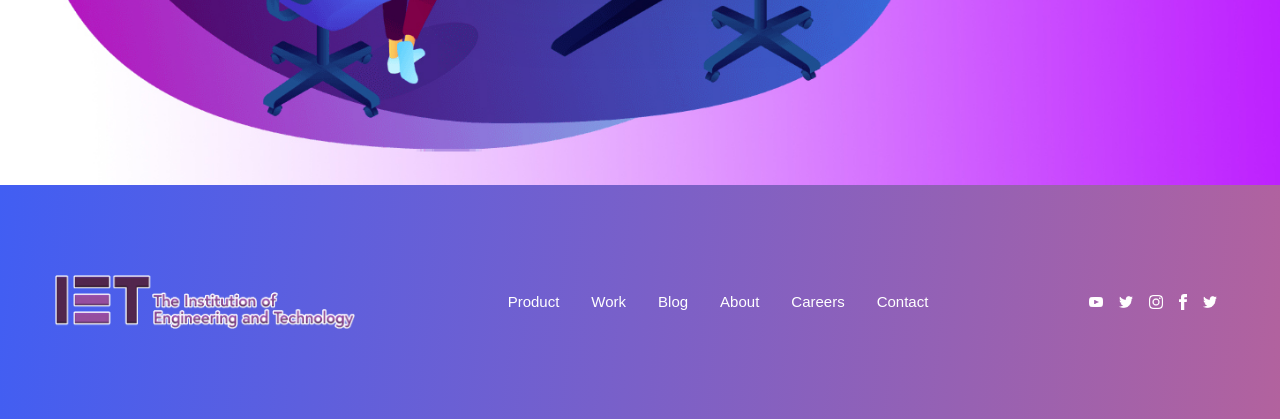
==== commit 6a0f57f7: "first commit" ====
--- a/index.html
+++ b/index.html
@@ -22,9 +22,10 @@
 	
   <div data-collapse="medium" data-animation="default" data-duration="400" class="nav-bar w-nav">
     <div class="wrapper navbar-2 w-container">
-      <div class="div-block-8"><a href="#" class="nav-logo-2 w-inline-block"><img src="images/IET.png" width="400" alt=""></a></div>
-      <nav role="navigation" class="nav-menu-2 w-nav-menu"><a href="#product" class="nav-link-2 w-nav-link">Product</a><a href="#Solutions" class="nav-link-2 w-nav-link">Solutions</a><a href="#features" class="nav-link-2 w-nav-link">Features</a><a href="blog-portfolio-3-columns0.html" class="nav-link-2 w-nav-link">GALLERY</a>
-        <div class="nav-cta-button-container"><a href="#contact" class="nav-link-2 border w-nav-link">REGISTRATION</a></div>
+      <div class="div-block-8"><a href="#" class="nav-logo-2 w-inline-block"><img src="images/IET.png" width="1400" alt=""></a></div>
+      <nav role="navigation" class="nav-menu-2 w-nav-menu"><a href="#product" class="nav-link-2 w-nav-link">HOME</a><a href="#Solutions" class="nav-link-2 w-nav-link">ABOUT</a><a href="#features" class="nav-link-2 w-nav-link">EVENTS</a><a href="blog-portfolio-3-columns0.html" class="nav-link-2 w-nav-link">PROGRAMME</a>
+		  <a href="#product" class="nav-link-2 w-nav-link">PARTICIPATE</a><a href="#product" class="nav-link-2 w-nav-link">MEDIA</a><a href="#product" class="nav-link-2 w-nav-link">CONTACT US</a>
+        <a href="#contact" class="nav-link-2 border w-nav-link">REGISTER </a></div>
 		  <a href="#" class="nav-logo-2 w-inline-block"><img src="" width="160" alt=""></a>
       </nav>
       <div class="menu-button-2 w-nav-button">
@@ -51,7 +52,7 @@
           <div class="col lg-5"><img src="images/650X6501.jpg" width="650" alt="" class="anim-b"></div>
           <div class="col lg-1"></div>
           <div class="col lg-5">
-            <div class="margin-bottom">
+            <div class="margin-bottom"></br></br></br>
 				<h2 class="heading-2 ondark">IET</h2></br></br></br>
               <p align="justify" class="ondark"> &nbsp  &nbsp  &nbsp The institution of Engineering and Technology is one of the oldest multidisciplinary professional bodies based in UK and it has a  worldwide membership of 167,000. The motto of IET is “WORKING TO ENGINEER A BETTER WORLD” .IT inspires a wider engineering  community and influencing government and standards to advance.</p>
             </div>
